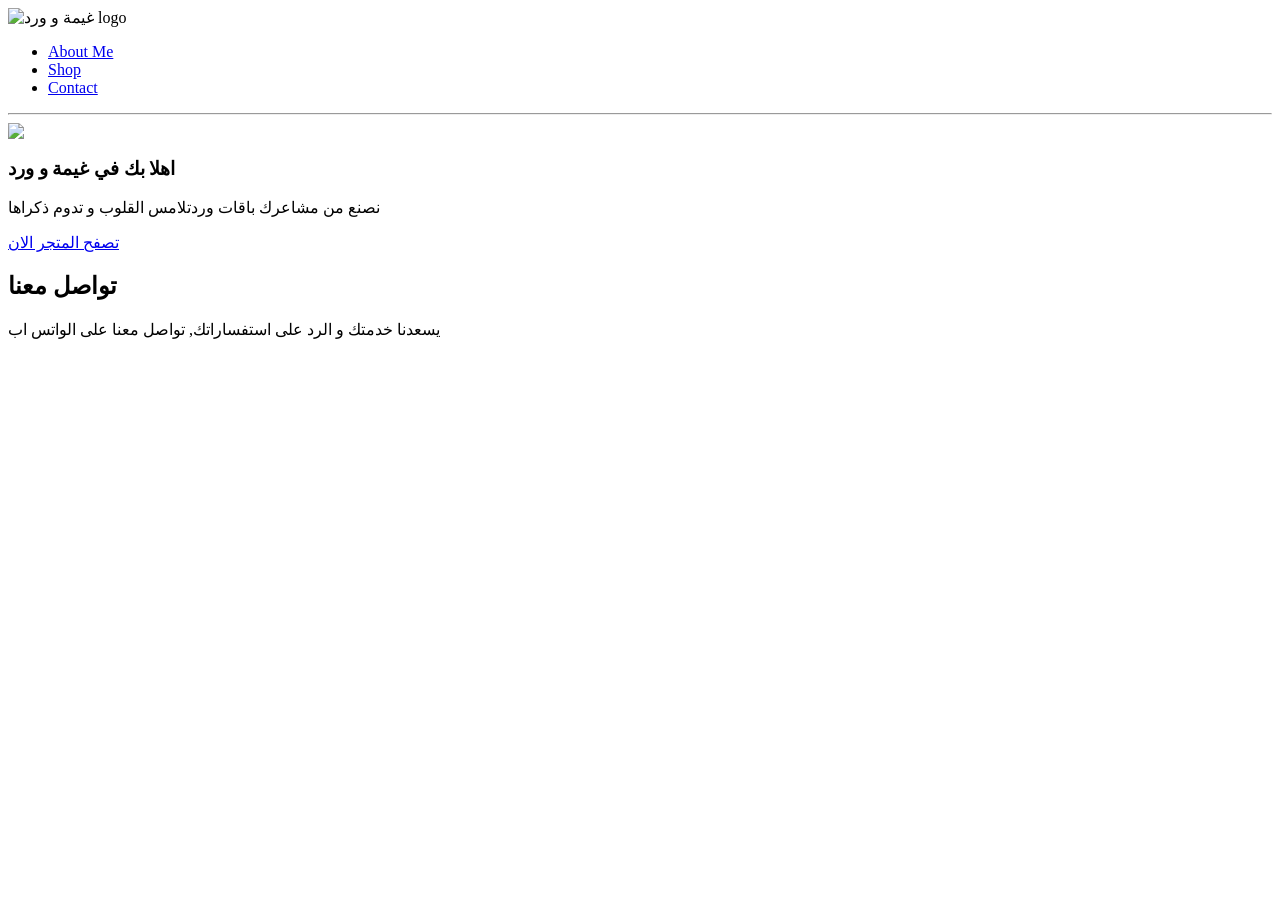
==== index.html @ bcca0f57 "Create index.html" ====
<!DOCTYPE ht1>
<html lang="en">
<head>
<meta charset="UTF-8">
<meta name="viewport"content="width=device-width,initial-scale=1.0">
<link rel="stylesheet" href="styles.css"/>
<title> Cloud & Roses</title>
</head>
<body>
  <header>
    <img src="images/logo.png.jpeg" alt="غيمة و ورد logo">
    <nav class="navigation">
      <ul>
        <li><a href="About Me">About Me</a></a></li>
        <li><a href="#shop">Shop</a></li>
        <li><a href="#contact">Contact</a></li>
      </ul>
    </nav>
  </header>
   <hr>
  <section class="hero">
<img src="images/671081835_2952766481735213_1632482751628201903_n.jpg"
  </section>
<main>
  <section class="hero">
<div class="hero-About Me">
  <h1>اهلا بك في غيمة و ورد</h1>
  <p>نصنع من مشاعرك باقات وردتلامس القلوب و تدوم ذكراها</p>
  <a href="#Shop"class="btn-shop">تصفح المتجر الان </a>
</main>
</div>
  </section>
  <section id="Contact" class="Contact-section">
  <h2>تواصل معنا</h2>
  <p>يسعدنا خدمتك و الرد على استفساراتك, تواصل معنا على الواتس اب</p>
<a href="https://wa.me/+966501223800" target="_blank" class="phone-link">

</a>
  </section>
</body>
</html>
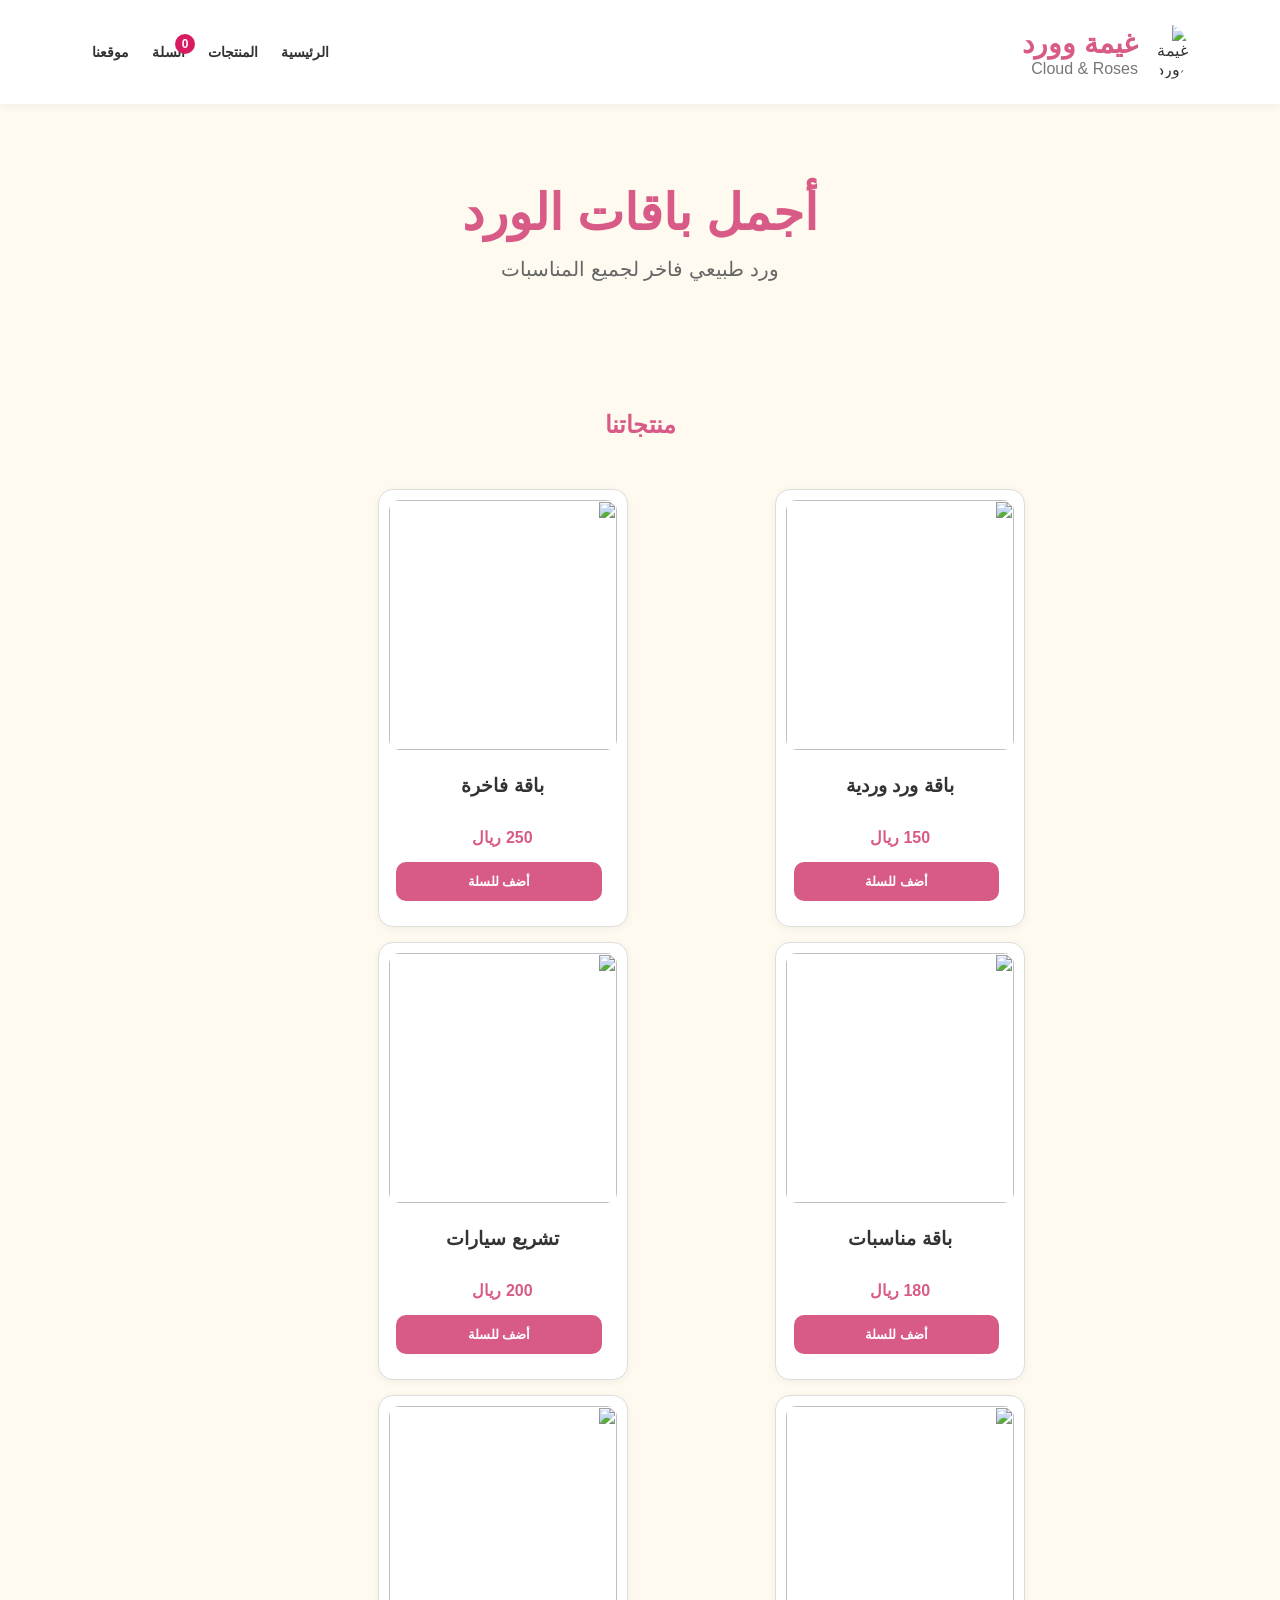
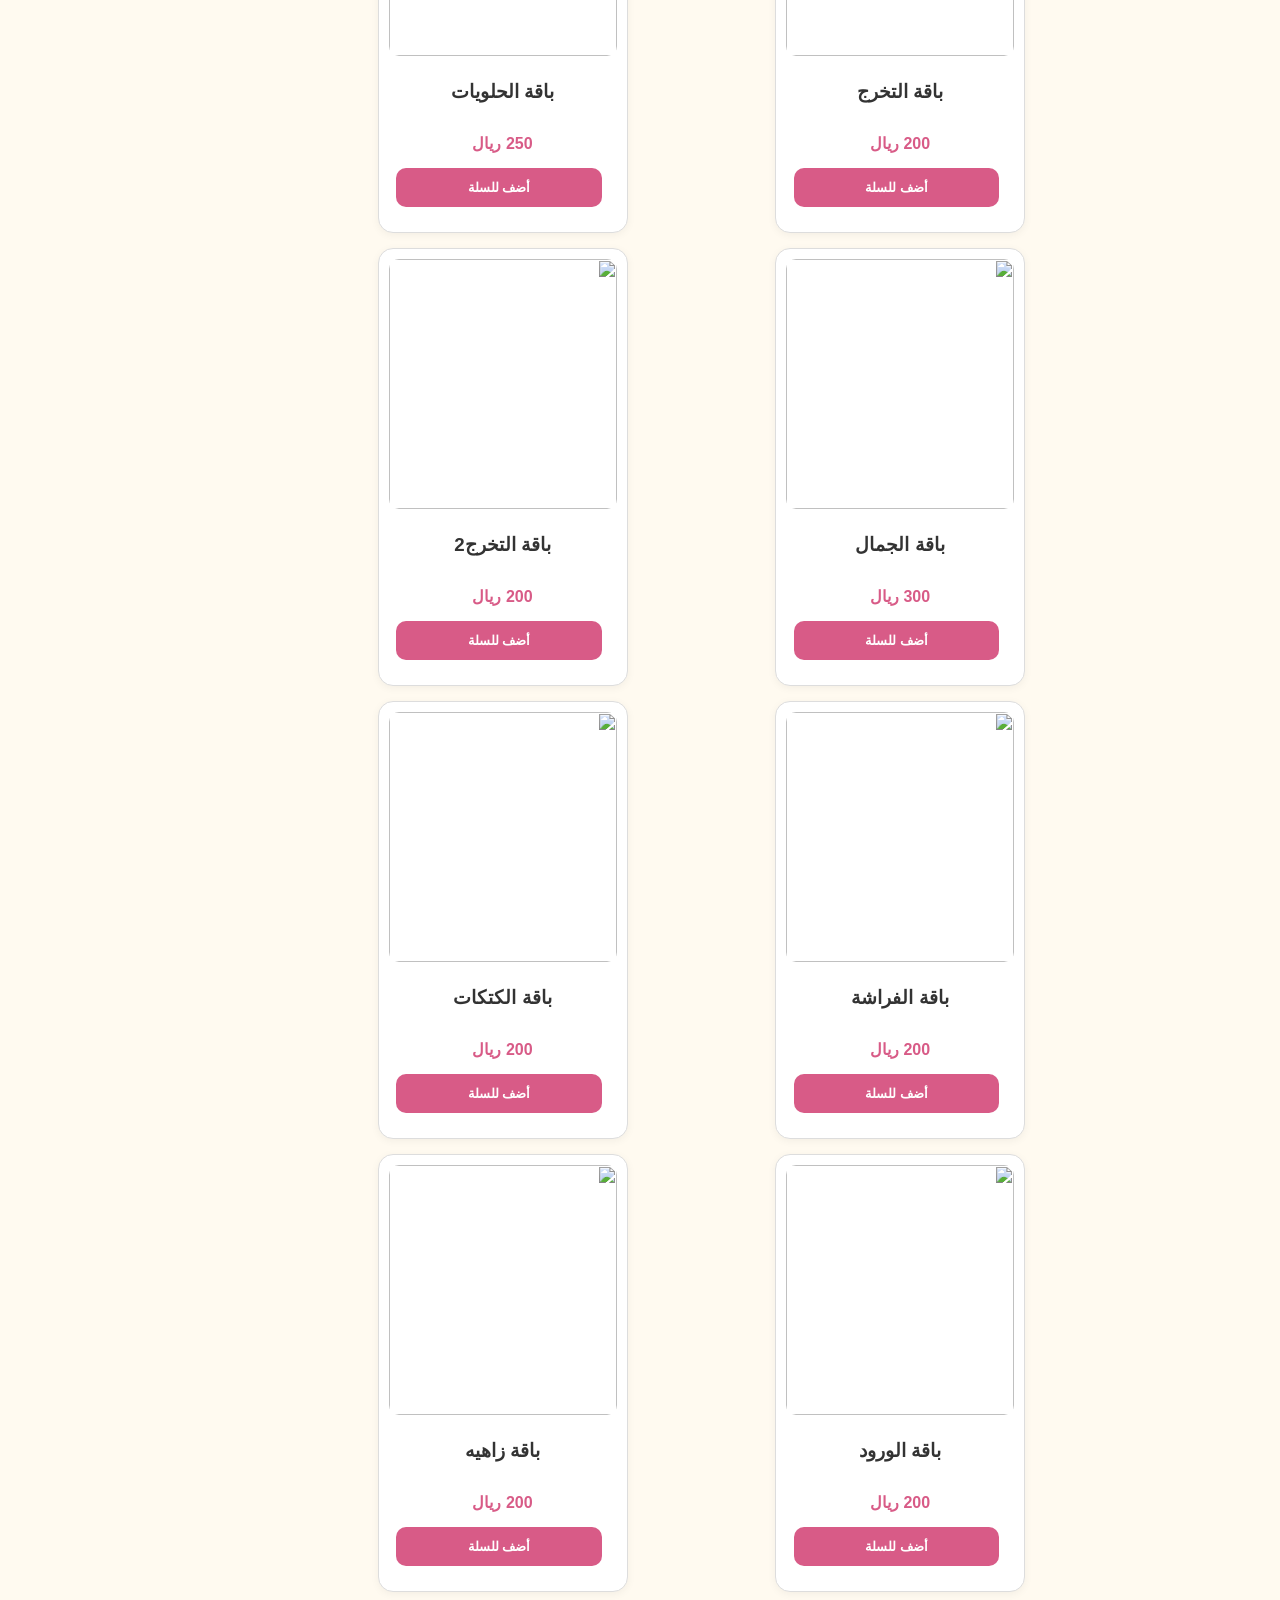
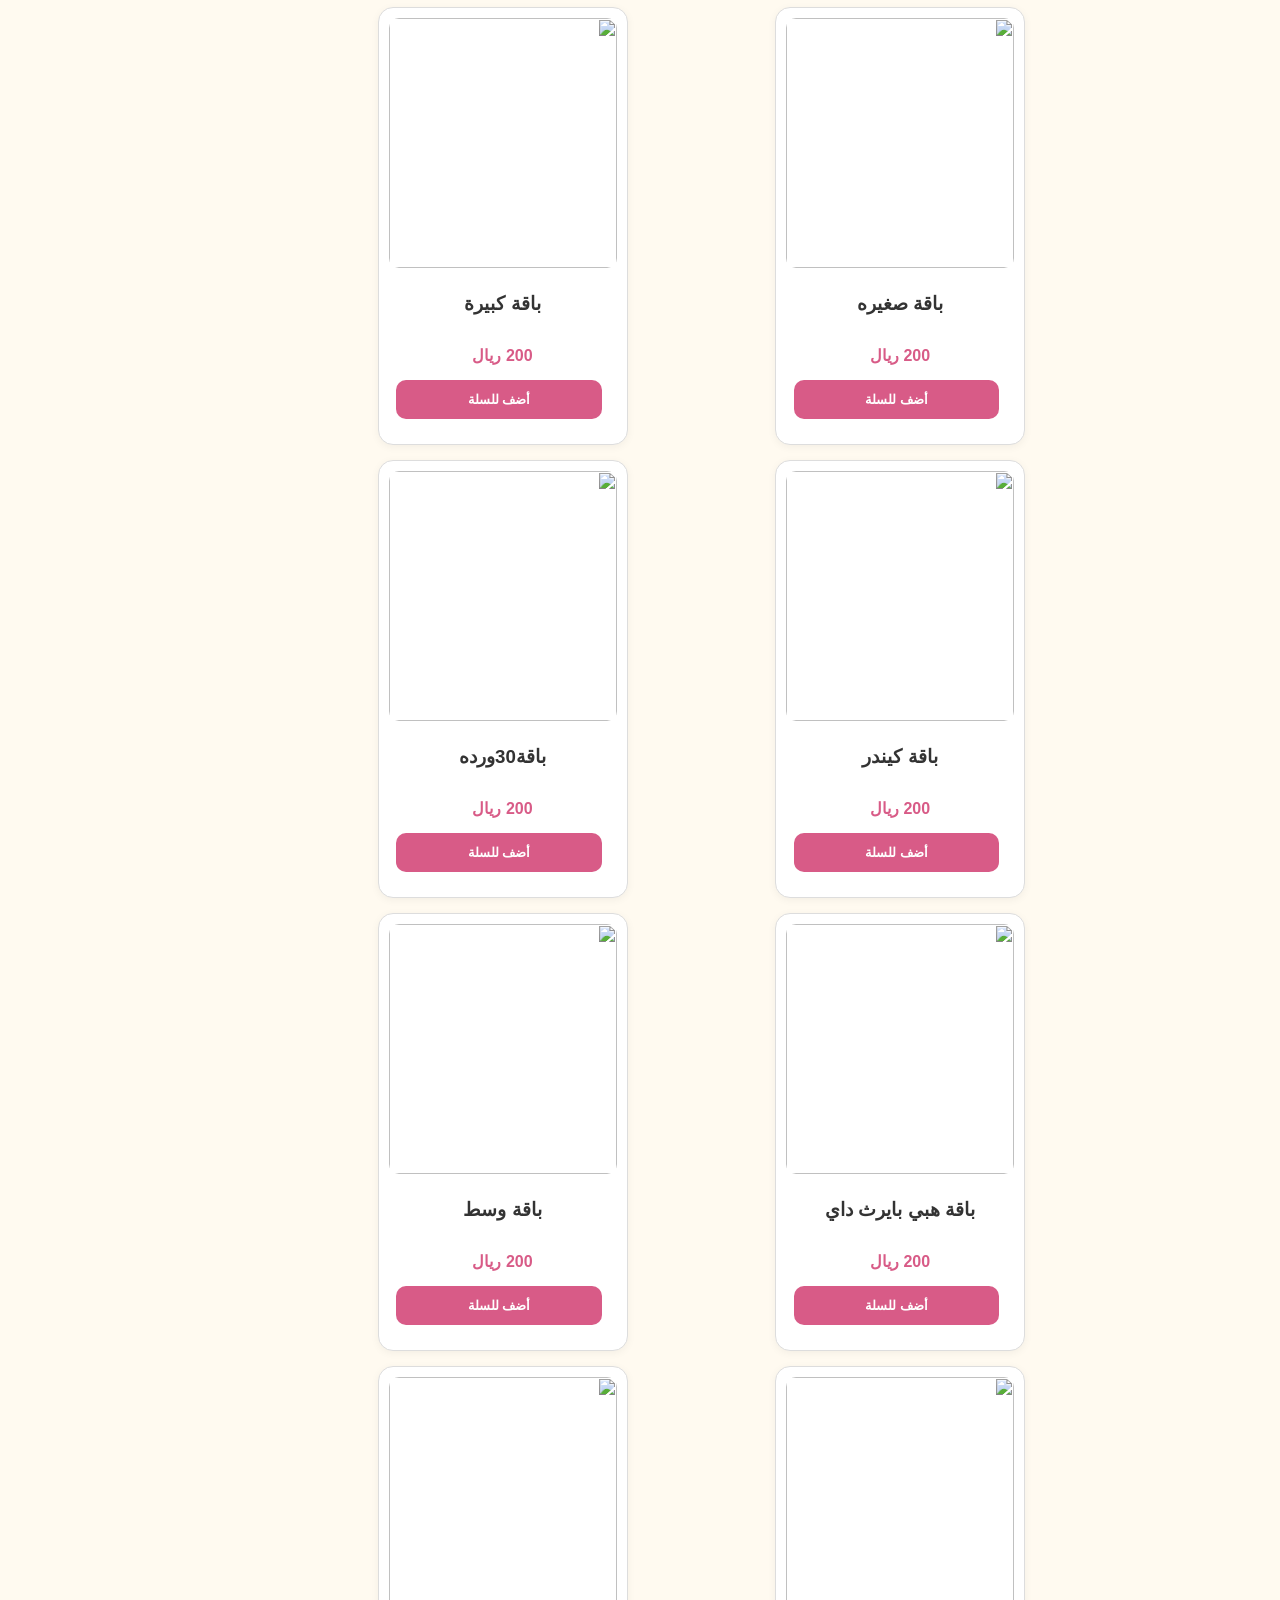
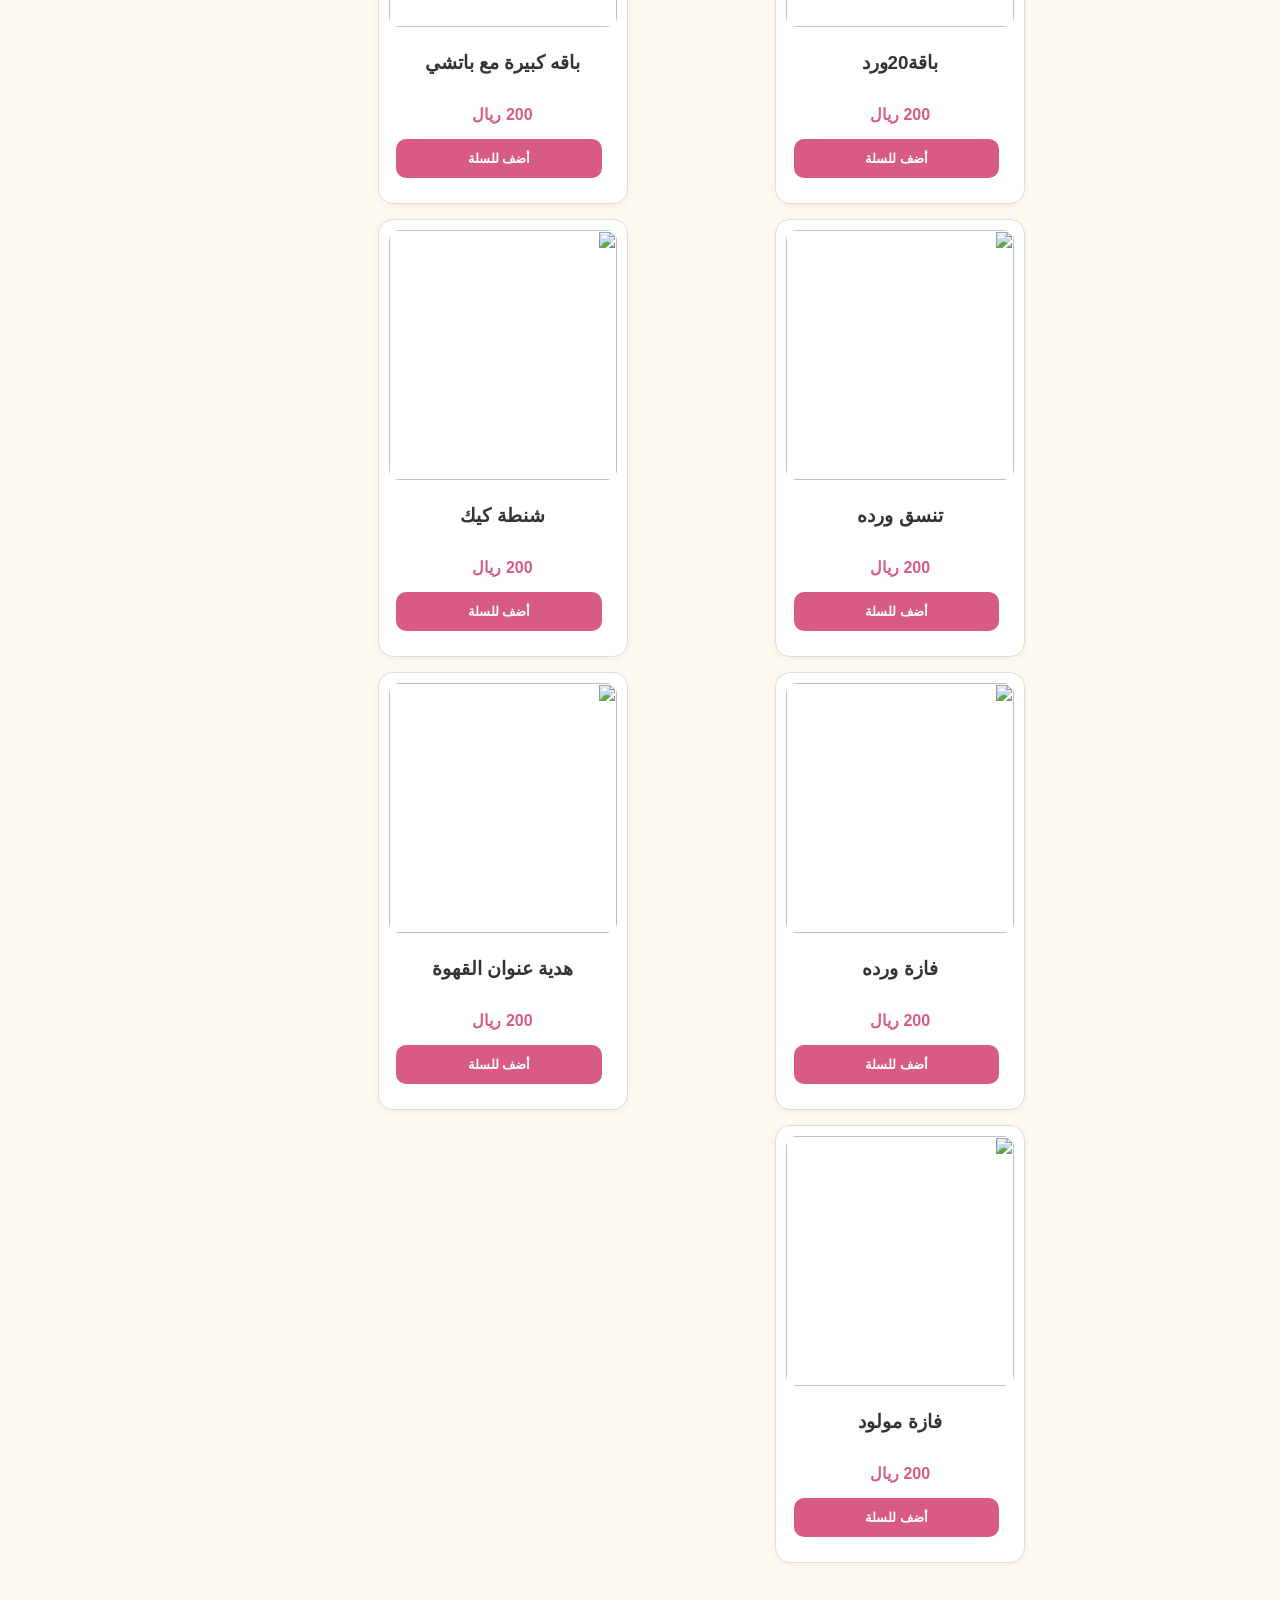
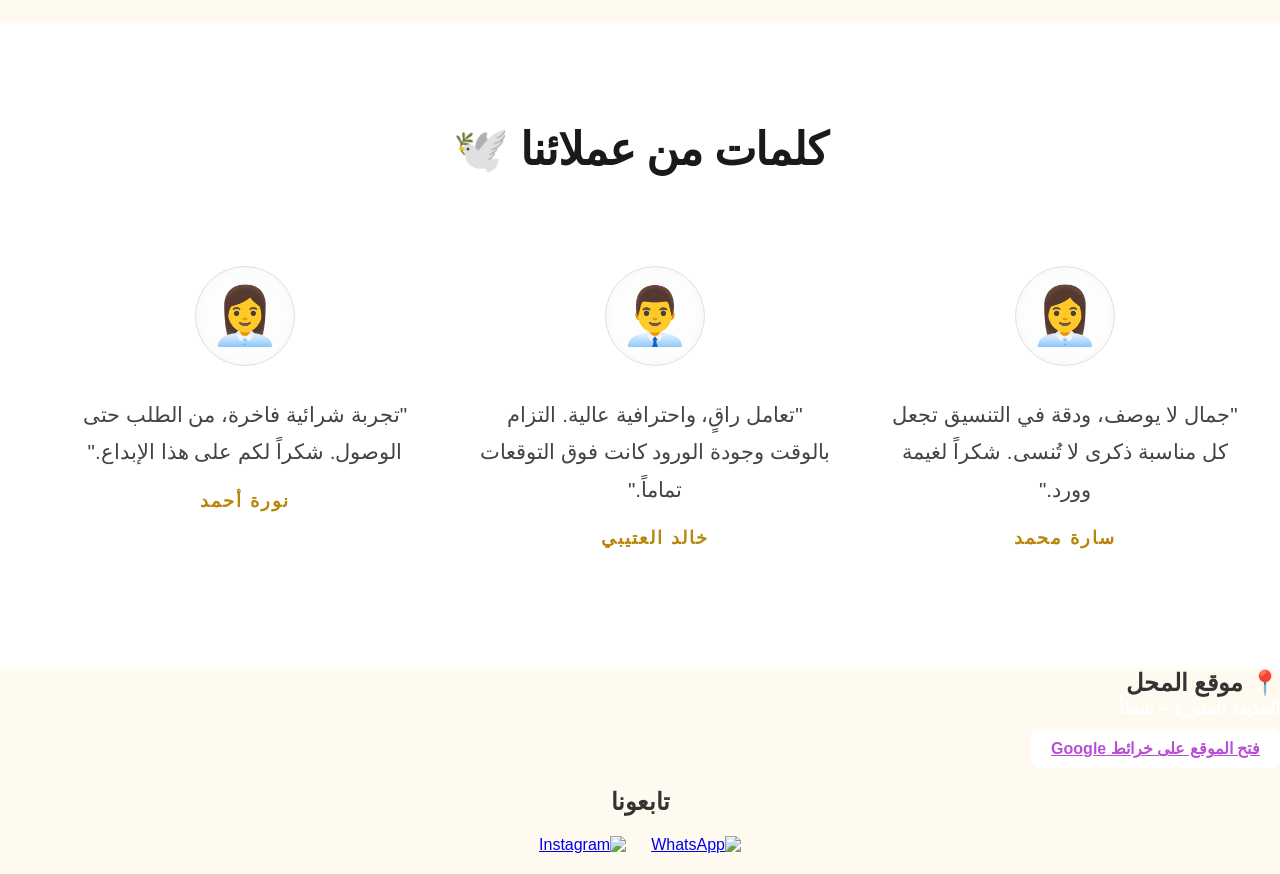
==== commit 73a7088f: "Update index.html" ====
--- a/index.html
+++ b/index.html
@@ -1,41 +1,526 @@
-<!DOCTYPE ht1>
-<html lang="en">
+<!DOCTYPE html>
+<html lang="ar" dir="rtl">
 <head>
-<meta charset="UTF-8">
-<meta name="viewport"content="width=device-width,initial-scale=1.0">
-<link rel="stylesheet" href="styles.css"/>
-<title> Cloud & Roses</title>
+    <meta charset="UTF-8">
+    <meta name="viewport" content="width=device-width, initial-scale=1.0">
+    <title>غيمة وورد | Cloud & Roses</title>
+    <link rel="stylesheet" href="styles.css">
+    <style>
+        /* 🌟 تنسيق نافذة تكبير الصورة (Lightbox) */
+        .image-modal {
+            display: none; 
+            position: fixed; 
+            z-index: 9999; 
+            padding-top: 40px; 
+            left: 0;
+            top: 0;
+            width: 100%; 
+            height: 100%; 
+            overflow: auto; 
+            background-color: rgba(0,0,0,0.9); 
+        }
+
+        .modal-content {
+            margin: auto;
+            display: block;
+            width: 85%;
+            max-width: 450px;
+            border-radius: 12px;
+            animation: zoomIn 0.25s ease;
+        }
+
+        @keyframes zoomIn {
+            from {transform: scale(0.7); opacity: 0;}
+            to {transform: scale(1); opacity: 1;}
+        }
+
+        .close-modal {
+            position: absolute;
+            top: 15px;
+            right: 25px;
+            color: #f1f1f1;
+            font-size: 40px;
+            font-weight: bold;
+            cursor: pointer;
+            transition: 0.3s;
+        }
+
+        .close-modal:hover {
+            color: #bbb;
+        }
+
+        .product-card img {
+            cursor: zoom-in;
+            transition: transform 0.2s ease;
+        }
+        
+        .product-card img:hover {
+            transform: scale(1.02);
+        }
+
+        /* 🌟 تنسيق المنتجات المخلصة (نفدت الكمية) */
+        .out-of-stock {
+            position: relative;
+            opacity: 0.6; /* جعل الكرت شبه شفاف */
+            pointer-events: none; /* منع الضغط على أي شيء داخل الكرت */
+        }
+
+        .out-of-stock img {
+            filter: grayscale(40%); /* جعل ألوان الصورة باهتة قليلاً */
+            cursor: not-allowed;
+        }
+
+        /* شارة "نفدت الكمية" فوق الصورة */
+        .out-of-stock-badge {
+            position: absolute;
+            top: 15px;
+            left: 15px;
+            background-color: #e74c3c;
+            color: white;
+            padding: 5px 10px;
+            font-size: 0.85rem;
+            font-weight: bold;
+            border-radius: 4px;
+            z-index: 2;
+            pointer-events: auto; /* للسماح بقرائتها فقط */
+        }
+
+        /* تعديل زر الشراء المخلص */
+        .out-of-stock .sold-out-btn {
+            background-color: #7f8c8d !important;
+            color: #bdc3c7 !important;
+            cursor: not-allowed;
+        }
+    </style>
 </head>
 <body>
-  <header>
-    <img src="images/logo.png.jpeg" alt="غيمة و ورد logo">
-    <nav class="navigation">
-      <ul>
-        <li><a href="About Me">About Me</a></a></li>
-        <li><a href="#shop">Shop</a></li>
-        <li><a href="#contact">Contact</a></li>
-      </ul>
-    </nav>
-  </header>
-   <hr>
-  <section class="hero">
-<img src="images/671081835_2952766481735213_1632482751628201903_n.jpg"
-  </section>
-<main>
-  <section class="hero">
-<div class="hero-About Me">
-  <h1>اهلا بك في غيمة و ورد</h1>
-  <p>نصنع من مشاعرك باقات وردتلامس القلوب و تدوم ذكراها</p>
-  <a href="#Shop"class="btn-shop">تصفح المتجر الان </a>
-</main>
+
+<header>
+    <div class="container">
+        <div class="logo-area">
+            <img src="logo.png" alt="غيمة وورد">
+            <div>
+                <h1>غيمة وورد</h1>
+                <span>Cloud & Roses</span>
+            </div>
+        </div>
+        <nav>
+            <a href="#">الرئيسية</a>
+            <a href="#products">المنتجات</a>
+            <a href="cart.html" id="cart-icon" style="position: relative; text-decoration: none; color: d81b60;">السلة 
+                <span id="cart-count" style="position: absolute; top: -10px; right: -10px; background: #d81b60; color: white; border-radius: 50%; width: 20px; height: 20px; font-size: 12px; display: flex; align-items: center; justify-content: center; font-weight: bold;">0</span>
+            </a>
+            
+        <a href="#location">موقعنا</a>
+        </nav>
+    </div>
+</header>
+
+<section class="hero">
+    <h2>أجمل باقات الورد</h2>
+    <p>ورد طبيعي فاخر لجميع المناسبات</p>
+</section>
+
+
+<!-- كود العداد الذكي (جافاسكريبت) -->
+<script>
+    function animateCounter(id, start, end, duration) {
+        let obj = document.getElementById(id);
+        let range = end - start;
+        let minTime = 50;
+        let stepTime = Math.max(Math.floor(duration / range), minTime);
+        let startTime = new Date().getTime();
+        let endTime = startTime + duration;
+        let timer;
+
+        function run() {
+            let now = new Date().getTime();
+            let remaining = Math.max((endTime - now) / duration, 0);
+            let value = Math.round(end - (remaining * range));
+            obj.innerHTML = value + "+";
+            if (value == end) {
+                clearInterval(timer);
+            }
+        }
+        timer = setInterval(run, stepTime);
+    }
+
+    // تشغيل العدادات عند تحميل الصفحة
+    window.onload = function() {
+        animateCounter("counter1", 0, 500, 2000);
+        animateCounter("counter2", 0, 320, 2000);
+        animateCounter("counter3", 0, 5, 2000);
+    };
+</script>
+
+<section id="products" class="products">
+    <h2>منتجاتنا</h2>
+    <div class="products-grid"> 
+
+        
+
+        <div class="product-card">
+            <img src="https://images.unsplash.com/photo-1520763185298-1b434c919102?w=800" alt="" onclick="zoomImage(this.src)">
+            <h3>باقة ورد وردية</h3>
+            <p class="description"></p>
+            <p>150 ريال</p>
+            <button onclick="addToCart('باقة ورد وردية',150)">أضف للسلة</button>
+        </div>
+
+        <div class="product-card">
+            
+            <img src="https://images.unsplash.com/photo-1468327768560-75b778cbb551?w=800" alt="" onclick="zoomImage(this.src)">
+            <h3>باقة فاخرة</h3>
+            <p class="description"></p>
+            <p>250 ريال</p>
+                   <button onclick="addToCart('باقة فاخر',250)">أضف للسلة</button>
+        </div>
+
+        <div class="product-card">
+            <img src="671081835_2952766481735213_1632482751628201903_n.jpg" alt="" onclick="zoomImage(this.src)">
+            <h3>باقة مناسبات</h3>
+            <p class="description"></p>
+            <p>180 ريال</p>
+            <button onclick="addToCart('باقة مناسبات',180)">أضف للسلة</button>
+        </div>
+
+        <div class="product-card">
+            <img src="تشريع سيارات.png" alt="" onclick="zoomImage(this.src)">
+            <h3>تشريع سيارات</h3>
+            <p class="description"></p>
+            <p>200 ريال</p>
+            <button onclick="addToCart('تشريع سيارات',200)">أضف للسلة</button>
+        </div>
+
+        <div class="product-card">
+            <img src="باقة التخرج.png" alt="" onclick="zoomImage(this.src)"> 
+            <h3>باقة التخرج</h3>
+            <p class="description"></p>
+            <p>200 ريال</p>
+            <button onclick="addToCart('باقة التخرج',200)">أضف للسلة</button>
+        </div>
+
+        <div class="product-card">
+            <img src="باقة الحلويات.png" alt="" onclick="zoomImage(this.src)">
+            <h3>باقة الحلويات</h3>
+            <p class="description"></p>
+            <p>250 ريال</p>
+            <button onclick="addToCart('باقة الحلويات',250)">أضف للسلة</button>
+        </div>
+
+        <div class="product-card">
+            <img src="باقة الجمال.png" alt="" onclick="zoomImage(this.src)">
+            <h3>باقة الجمال</h3>
+            <p class="description"></p>
+            <p>300 ريال</p>
+            <button onclick="addToCart('باقة الجمال',300)">أضف للسلة</button>
+        </div>
+
+        <div class="product-card">
+            
+            <img src="باقة التخرج2.png" alt="" onclick="zoomImage(this.src)">
+            <h3>باقة التخرج2</h3>
+            <p class="description"></p>
+            <p>200 ريال</p>
+                   <button onclick="addToCart('باقة التخرج',200)">أضف للسلة</button>
+        </div>
+
+        <div class="product-card">
+            <img src="باقة الفراشة.jpg" alt="" onclick="zoomImage(this.src)">
+            <h3>باقة الفراشة</h3>
+            <p class="description"></p>
+            <p>200 ريال</p>
+            <button onclick="addToCart('باقة الفراشه',200)">أضف للسلة</button>
+        </div>
+
+        <div class="product-card">
+            <img src="باقة الكتكات.png" alt="" onclick="zoomImage(this.src)">
+            <h3>باقة الكتكات</h3>
+            <p class="description"></p>
+            <p>200 ريال</p>
+            <button onclick="addToCart('باقة الكتكات',200)">أضف للسلة</button>
+        </div>
+
+        <div class="product-card">
+            <img src="باقة الورود.png" alt="" onclick="zoomImage(this.src)">
+            <h3>باقة الورود</h3>
+            <p class="description"></p>
+            <p>200 ريال</p>
+            <button onclick="addToCart('باقة الورود',200)">أضف للسلة</button>
+        </div>
+
+        <div class="product-card">
+            <img src="باقة زاهيه.png" alt="" onclick="zoomImage(this.src)">
+            <h3>باقة زاهيه</h3>
+            <p class="description"></p>
+            <p>200 ريال</p>
+            <button onclick="addToCart('باقة زاهيه',200)">أضف للسلة</button>
+        </div>
+
+        <div class="product-card">
+            <img src="باقة صغيره.png" alt="" onclick="zoomImage(this.src)">
+            <h3>باقة صغيره</h3>
+            <p class="description"></p>
+            <p>200 ريال</p>
+            <button onclick="addToCart('باقة صغيره',200)">أضف للسلة</button>
+        </div>
+
+        <div class="product-card">
+            <img src="باقة كبيرة.png" alt="" onclick="zoomImage(this.src)">
+            <h3>باقة كبيرة</h3>
+            <p class="description"></p>
+            <p>200 ريال</p>
+            <button onclick="addToCart('باقة كبيرة',200)">أضف للسلة</button>
+        </div>
+
+        <div class="product-card">
+            <img src="باقة كيندر.png" alt="" onclick="zoomImage(this.src)">
+            <h3>باقة كيندر</h3>
+            <p class="description"></p>
+            <p>200 ريال</p>
+            <button onclick="addToCart('باقة كيندر',200)">أضف للسلة</button>
+        </div> 
+
+        <div class="product-card">
+            <img src="باقة30ورده.png" alt="" onclick="zoomImage(this.src)">
+            <h3>باقة30ورده</h3>
+            <p class="description"></p>
+            <p>200 ريال</p>
+            <button onclick="addToCart('باقة30ورده',200)">أضف للسلة</button>
+        </div>
+         
+        <div class="product-card">
+            <img src="باقة هبي بايرث داي.png" alt="" onclick="zoomImage(this.src)">
+            <h3>باقة هبي بايرث داي</h3>
+            <p class="description"></p>
+            <p>200 ريال</p>
+            <button onclick="addToCart('باقة هبي بايرث داي',200)">أضف للسلة</button>
+        </div>
+
+        <div class="product-card">
+            <img src="باقه وسط.png" alt="" onclick="zoomImage(this.src)">
+            <h3>باقة وسط</h3>
+            <p class="description"></p>
+            <p>200 ريال</p>
+            <button onclick="addToCart('باقة وسط',200)">أضف للسلة</button>
+        </div>
+
+        <div class="product-card">
+            <img src="باقة20ورد.png" alt="" onclick="zoomImage(this.src)">
+            <h3>باقة20ورد</h3>
+            <p class="description"></p>
+            <p>200 ريال</p>
+            <button onclick="addToCart('باقة20ورد',200)">أضف للسلة</button>
+        </div>
+
+        <div class="product-card">
+            <img src="باقه كبيره مع باتشي.png" alt="" onclick="zoomImage(this.src)">
+            <h3>باقه كبيرة مع باتشي</h3>
+            <p class="description"></p>
+            <p>200 ريال</p>
+            <button onclick="addToCart('باقة كبيرة مع باتشي',200)">أضف للسلة</button>
+        </div>
+
+        <div class="product-card">
+            <img src="تنسق ورده.png" alt="" onclick="zoomImage(this.src)">
+            <h3>تنسق ورده</h3>
+            <p class="description"></p>
+            <p>200 ريال</p>
+            <button onclick="addToCart('باقة تنسق ورده',200)">أضف للسلة</button>
+        </div>
+
+        <div class="product-card">
+            <img src="شنطة كيك.png" alt="" onclick="zoomImage(this.src)">
+            <h3>شنطة كيك</h3>
+            <p class="description"></p>
+            <p>200 ريال</p>
+            <button onclick="addToCart('شنطة كيك',200)">أضف للسلة</button>
+        </div>
+
+        <div class="product-card">
+            <img src="فازة ورده.png" alt="" onclick="zoomImage(this.src)">
+            <h3>فازة ورده</h3>
+            <p class="description"></p>
+            <p>200 ريال</p>
+            <button onclick="addToCart('فازة ورده',200)">أضف للسلة</button>
+        </div>
+
+        <div class="product-card">
+            <img src="هدية عنوان القهوة.png" alt="" onclick="zoomImage(this.src)">
+            <h3>هدية عنوان القهوة</h3>
+            <p class="description"></p>
+            <p>200 ريال</p>
+            <button onclick="addToCart('هدية عنوان القهوة',200)">أضف للسلة</button>
+        </div>
+
+        <div class="product-card">
+            <img src="فازة مولود.png" alt="" onclick="zoomImage(this.src)">
+            <h3>فازة مولود</h3>
+            <p class="description"></p>
+            <p>200 ريال</p>
+            <button onclick="addToCart('فازة مولود',200)">أضف للسلة</button>
+        </div>
+
+    </div>
+</section>
+<!-- قسم آراء العملاء بستايل النخبة الموحد بالدوائر الفخمة -->
+<section id="reviews" style="padding: 100px 20px; background: #ffffff; text-align: center;">
+    <h2 style="font-size: 2.8rem; color: #1a1a1a; margin-bottom: 70px; letter-spacing: -1px;">كلمات من عملائنا 🕊️</h2>
+    
+    <div style="display: flex; gap: 60px; overflow-x: auto; padding: 20px; scrollbar-width: none; justify-content: flex-start;">
+        
+        <!-- رأي 1 -->
+        <div style="flex: 0 0 350px; text-align: center;">
+            <div style="width: 100px; height: 100px; background: #fdfdfd; border-radius: 50%; display: flex; align-items: center; justify-content: center; font-size: 3.5rem; margin: 0 auto 30px; border: 1px solid #e0e0e0; box-shadow: inset 0 0 10px rgba(0,0,0,0.03);">👩‍💼</div>
+            <p style="font-size: 1.3rem; color: #444; line-height: 1.8; font-weight: 300; margin-bottom: 20px;">"جمال لا يوصف، ودقة في التنسيق تجعل كل مناسبة ذكرى لا تُنسى. شكراً لغيمة وورد."</p>
+            <h4 style="font-size: 1.1rem; color: #b8860b; text-transform: uppercase; letter-spacing: 2px;">سارة محمد</h4>
+        </div>
+
+        <!-- رأي 2 -->
+        <div style="flex: 0 0 350px; text-align: center;">
+            <div style="width: 100px; height: 100px; background: #fdfdfd; border-radius: 50%; display: flex; align-items: center; justify-content: center; font-size: 3.5rem; margin: 0 auto 30px; border: 1px solid #e0e0e0; box-shadow: inset 0 0 10px rgba(0,0,0,0.03);">👨‍💼</div>
+            <p style="font-size: 1.3rem; color: #444; line-height: 1.8; font-weight: 300; margin-bottom: 20px;">"تعامل راقٍ، واحترافية عالية. التزام بالوقت وجودة الورود كانت فوق التوقعات تماماً."</p>
+            <h4 style="font-size: 1.1rem; color: #b8860b; text-transform: uppercase; letter-spacing: 2px;">خالد العتيبي</h4>
+        </div>
+
+        <!-- رأي 3 -->
+        <div style="flex: 0 0 350px; text-align: center;">
+            <div style="width: 100px; height: 100px; background: #fdfdfd; border-radius: 50%; display: flex; align-items: center; justify-content: center; font-size: 3.5rem; margin: 0 auto 30px; border: 1px solid #e0e0e0; box-shadow: inset 0 0 10px rgba(0,0,0,0.03);">👩‍💼</div>
+            <p style="font-size: 1.3rem; color: #444; line-height: 1.8; font-weight: 300; margin-bottom: 20px;">"تجربة شرائية فاخرة، من الطلب حتى الوصول. شكراً لكم على هذا الإبداع."</p>
+            <h4 style="font-size: 1.1rem; color: #b8860b; text-transform: uppercase; letter-spacing: 2px;">نورة أحمد</h4>
+        </div>
+
+        <!-- رأي 4 -->
+        <div style="flex: 0 0 350px; text-align: center;">
+            <div style="width: 100px; height: 100px; background: #fdfdfd; border-radius: 50%; display: flex; align-items: center; justify-content: center; font-size: 3.5rem; margin: 0 auto 30px; border: 1px solid #e0e0e0; box-shadow: inset 0 0 10px rgba(0,0,0,0.03);">👨‍💼</div>
+            <p style="font-size: 1.3rem; color: #444; line-height: 1.8; font-weight: 300; margin-bottom: 20px;">"باقات مميزة جداً، واضحة اللمسة الفنية في كل تفصيلة. متجر يعكس الذوق الرفيع فعلاً."</p>
+            <h4 style="font-size: 1.1rem; color: #b8860b; text-transform: uppercase; letter-spacing: 2px;">فيصل العلي</h4>
+        </div>
+
+        <!-- رأي 5 -->
+        <div style="flex: 0 0 350px; text-align: center;">
+            <div style="width: 100px; height: 100px; background: #fdfdfd; border-radius: 50%; display: flex; align-items: center; justify-content: center; font-size: 3.5rem; margin: 0 auto 30px; border: 1px solid #e0e0e0; box-shadow: inset 0 0 10px rgba(0,0,0,0.03);">👩‍💼</div>
+            <p style="font-size: 1.3rem; color: #444; line-height: 1.8; font-weight: 300; margin-bottom: 20px;">"توصيل سريع ومغلف بعناية فائقة. غيمة وورد هم وجهتي الأولى لكل مناسبة سعيدة."</p>
+            <h4 style="font-size: 1.1rem; color: #b8860b; text-transform: uppercase; letter-spacing: 2px;">ليلى السالم</h4>
+        </div>
+
+    </div>
+</section>
+
+</section>
+<div id="imageModal" class="image-modal">
+    <span class="close-modal" onclick="closeImage()">×</span>
+    <img class="modal-content" id="modalTargetImg">
 </div>
-  </section>
-  <section id="Contact" class="Contact-section">
-  <h2>تواصل معنا</h2>
-  <p>يسعدنا خدمتك و الرد على استفساراتك, تواصل معنا على الواتس اب</p>
-<a href="https://wa.me/+966501223800" target="_blank" class="phone-link">
-
-</a>
-  </section>
+
+<section id="location" class="products-section">
+  <h2>📍 موقع المحل </h2>
+  <p style="color:#fff; font-size:18px; font-weight:bold;">
+       المدينة المنورة – شظأ
+  </p>
+  <a href="https://maps.app.goo.gl/bKW6Bk9FFn4KeRBr8" 
+     target="_blank"
+     style="background:#fff; padding:10px 20px; border-radius:8px; display:inline-block; margin-top:10px; color:#b84ed4; font-weight:bold;">
+    فتح الموقع على خرائط Google
+  </a>
+</section>
+
+<section id="social" class="products-section" style="text-align: center; padding: 20px;">
+  <h2>تابعونا</h2>
+  <div style="display:flex; justify-content:center; gap:25px; align-items:center; margin-top:20px;">
+    
+    <a href="https://wa.me/966501223800" target="_blank">
+      <img src="https://cdn-icons-png.flaticon.com/512/3670/3670051.png" alt="WhatsApp" 
+           style="width:40px; height:40px; transition: transform 0.3s;">
+    </a>
+
+    <a href="https://www.instagram.com/gifts_almadinh" target="_blank">
+      <img src="https://cdn-icons-png.flaticon.com/512/2111/2111463.png" alt="Instagram" 
+           style="width:40px; height:40px; transition: transform 0.3s;">
+    </a>
+
+    
+         
+  </div>
+</section>
+
+<style>
+  /* إضافة تأثير تكبير خفيف عند مرور الماوس فوق الأيقونات */
+  #social img:hover {
+    transform: scale(1.1);
+  }
+</style>
+
+<script>
+function addToCart(name, price){
+    let cart = JSON.parse(localStorage.getItem('cart')) || [];
+    let existing = cart.find(item => item.name === name);
+
+    if(existing){
+        existing.quantity = (existing.quantity || 1) + 1;
+    }else{
+        cart.push({
+            name:name,
+            price:price,
+            quantity:1
+        });
+    }
+
+    localStorage.setItem('cart', JSON.stringify(cart));
+    alert('تمت إضافة المنتج للسلة');
+}
+
+function zoomImage(src) {
+    const modal = document.getElementById("imageModal");
+    const modalImg = document.getElementById("modalTargetImg");
+    modal.style.display = "block";
+    modalImg.src = src;
+}
+
+function closeImage() {
+    document.getElementById("imageModal").style.display = "none";
+}
+
+window.onclick = function(event) {
+    const modal = document.getElementById("imageModal");
+    if (event.target == modal) {
+        modal.style.display = "none";
+    }
+}
+
+<script>
+    // 1. عند تحميل الصفحة، تأكد من استعادة عدد العناصر من السلة وتحديث الرقم
+    window.addEventListener('DOMContentLoaded', () => {
+        let cart = JSON.parse(localStorage.getItem('cart')) || [];
+        let counter = document.getElementById('cart-count');
+        if (counter) {
+            counter.innerText = cart.length;
+        }
+    });
+
+    // 2. دالة الإضافة للسلة (بدون رسائل تنبيه، فقط تحديث رقمي)
+    function addToCart(name, price) {
+        // حفظ المنتج في السلة
+        let cart = JSON.parse(localStorage.getItem('cart')) || [];
+        cart.push({ name: name, price: price });
+        localStorage.setItem('cart', JSON.stringify(cart));
+
+        // تحديث الرقم فوراً فوق السلة
+        let countElement = document.getElementById('cart-count');
+        if (countElement) {
+            countElement.innerText = cart.length;
+        }
+
+        // تأثير "النبض" الفخم للأيقونة ليعرف العميل أن العملية تمت
+        let icon = document.getElementById('cart-icon');
+        if (icon) {
+            icon.style.transition = "transform 0.3s ease";
+            icon.style.transform = "scale(1.4)";
+            setTimeout(() => { icon.style.transform = "scale(1)"; }, 300);
+        }
+    }
+</script>
+   
+</script>
 </body>
-</html> 
+</html>
--- a/styles.css
+++ b/styles.css
@@ -0,0 +1,477 @@
+*{
+margin:0;
+padding:0;
+box-sizing:border-box;
+font-family:Tahoma,sans-serif;
+}
+
+
+body{
+    font-family:Tahoma;
+    padding:20px;
+    margin:0;
+
+    background-image:url("flowers-bg.jpg");
+    background-size:cover;
+    background-position:center;
+    background-attachment:fixed;
+
+    min-height:100vh;
+}
+
+.container{
+    background:rgba(255,255,255,0.95);
+    max-width:900px;
+    margin:auto;
+    padding:25px;
+    border-radius:15px;
+}
+
+
+header{
+background:#fff;
+box-shadow:0 2px 10px rgba(0,0,0,.08);
+padding:15px 0;
+}
+
+.container{
+width:90%;
+max-width:1200px;
+margin:auto;
+display:flex;
+justify-content:space-between;
+align-items:center;
+}
+
+.logo-area{
+display:flex;
+align-items:center;
+gap:15px;
+}
+
+.logo-area img{
+width:80px;
+height:80px;
+object-fit:contain;
+border-radius:20px;
+}
+
+.logo-area h1{
+color:#d85b87;
+font-size:28px;
+}
+
+.logo-area span{
+color:#777;
+}
+
+nav a{
+text-decoration:none;
+margin-right:15px;
+color:#444;
+font-weight:bold;
+}
+
+.hero{
+padding:80px 20px;
+text-align:center;
+}
+
+.hero h2{
+font-size:50px;
+color:#d85b87;
+margin-bottom:15px;
+}
+
+.hero p{
+font-size:20px;
+color:#666;
+}
+
+.products{
+width:90%;
+max-width:1200px;
+margin:auto;
+padding:50px 0;
+}
+
+.products h2{
+text-align:center;
+margin-bottom:40px;
+color:#d85b87;
+}
+
+.products-grid{
+display:grid;
+grid-template-columns:repeat(auto-fit,minmax(250px,1fr));
+gap:25px;
+}
+
+.product-card{
+background:#fff;
+border-radius:20px;
+overflow:hidden;
+box-shadow:0 5px 15px rgba(0,0,0,.08);
+}
+
+.product-card img{
+width:100%;
+height:250px;
+object-fit:cover;
+}
+
+.product-card h3{
+padding:15px;
+}
+
+.product-card p{
+padding:0 15px;
+color:#d85b87;
+font-weight:bold;
+}
+
+.product-card button{
+width:90%;
+margin:15px;
+border:none;
+background:#d85b87;
+color:#fff;
+padding:12px;
+border-radius:10px;
+cursor:pointer;
+}
+
+.cart-page{
+width:90%;
+max-width:800px;
+margin:40px auto;
+}
+
+.cart-item{
+background:#fff;
+padding:15px;
+margin-bottom:10px;
+border-radius:12px;
+display:flex;
+justify-content:space-between;
+}
+
+#total{
+margin:20px 0;
+color:#d85b87;
+}
+
+.whatsapp-btn{
+width:100%;
+border:none;
+padding:15px;
+font-size:18px;
+background:#25D366;
+color:white;
+border-radius:10px;
+cursor:pointer;
+}
+
+.cart-item button{
+    padding:6px 12px;
+    border:none;
+    border-radius:6px;
+    cursor:pointer;
+    margin:2px;
+}
+
+.cart-item span{
+    margin:0 8px;
+    font-weight:bold;
+}
+
+header{
+    display:flex;
+    justify-content:space-between;
+    align-items:center;
+    padding:10px 15px;
+}
+
+header h1{
+    font-size:24px;
+    margin:0;
+    white-space:nowrap;
+}
+
+nav{
+    display:flex;
+    gap:10px;
+}
+
+nav a{
+    text-decoration:none;
+    color:#333;
+    font-size:14px;
+    white-space:nowrap;
+}
+
+.description{
+    color:rgb(0, 0, 0) !important;
+     font-size:14px;
+    margin:8px 0;
+    line-height:1.6;
+}
+ 
+
+/* تنسيق خيار كرت الإهداء */
+.gift-card-option {
+    margin: 15px 0;
+    font-weight: bold;
+}
+
+#cardInputContainer {
+    margin-bottom: 15px;
+    padding: 10px;
+    background-color: #f9f9f9;
+    border: 1px solid #ddd;
+    border-radius: 8px;
+}
+
+textarea {
+    width: 100%;
+    padding: 10px;
+    border: 1px solid #ccc;
+    border-radius: 5px;
+    font-family: inherit;
+    resize: vertical;
+}
+
+/* تنسيق عام للموقع */
+body {
+    font-family: 'Segoe UI', Tahoma, Geneva, Verdana, sans-serif;
+    background-color: #fcfcfc;
+    margin: 0;
+    padding: 0;
+    color: #333;
+}
+
+/* الهيدر */
+header {
+    background: #fff;
+    padding: 20px;
+    box-shadow: 0 2px 10px rgba(0,0,0,0.05);
+    display: flex;
+    justify-content: space-between;
+    align-items: center;
+}
+
+.logo-area { display: flex; align-items: center; gap: 15px; }
+.logo-area img { width: 60px; height: 60px; border-radius: 50%; }
+
+nav a {
+    margin-right: 15px;
+    text-decoration: none;
+    color: #d63384; /* لون وردي جذاب */
+    font-weight: bold;
+}
+
+/* بطاقات المنتجات */
+.products-grid {
+    display: grid;
+    grid-template-columns: repeat(auto-fill, minmax(280px, 1fr));
+    gap: 30px;
+    padding: 40px;
+    max-width: 1200px;
+    margin: auto;
+}
+
+.product-card {
+    background: white;
+    border-radius: 20px;
+    padding: 20px;
+    box-shadow: 0 10px 20px rgba(0,0,0,0.08);
+    transition: transform 0.3s ease;
+    text-align: center;
+}
+
+.product-card:hover { transform: translateY(-10px); }
+
+.product-card img {
+    width: 100%;
+    height: 250px;
+    object-fit: cover;
+    border-radius: 15px;
+    margin-bottom: 15px;
+}
+
+/* الأزرار */
+button {
+    background: #d63384;
+    color: white;
+    border: none;
+    padding: 12px 25px;
+    border-radius: 25px;
+    cursor: pointer;
+    font-weight: bold;
+    transition: background 0.3s;
+}
+
+button:hover { background: #b02a6c; }
+
+/* قسم التواصل */
+.social-section {
+    background: #ec59c0;
+    padding: 40px;
+    text-align: center;
+    border-radius: 20px;
+    margin: 20px;
+}
+body {
+    font-family: 'Segoe UI', Tahoma, Geneva, Verdana, sans-serif;
+    /* يمكنك تغيير اللون هنا */
+    background-color: #fffaf0; /* لون كريمي فاتح جداً هادئ */
+    margin: 0;
+    padding: 0;
+    color: #333;
+}
+
+.products-container {
+    display: flex;             /* تفعيل خاصية العرض بجانب بعض */
+    flex-wrap: wrap;           /* للانتقال للسطر التالي إذا لم تكفِ المساحة */
+    justify-content: center;   /* لتوسيط الباقات في المنتصف */
+    gap: 20px;                 /* مسافة بين الباقات */
+}
+
+/* تنسيق كروت المنتجات (اختياري) */
+.product-card {
+    width: 250px;              /* عرض ثابت لكل باقة */
+    border: 1px solid #ddd;
+    padding: 10px;
+    text-align: center;
+}
+
+
+
+
+/* لضمان أن الكرت لا يترك فراغاً غير ضروري */
+.product-card {
+    flex: 0 0 85%;    /* جعل الكرت يأخذ 85% من عرض الشاشة ليكون مظهرها مضغوطاً */
+    margin: 0 5px;    /* هامش صغير جداً للترتيب */
+    box-sizing: border-box;
+}
+
+    /* 1. إزالة الفراغات من الـ header */
+    header .container {
+        display: flex;
+        justify-content: space-between; /* توزيع العناصر على الأطراف */
+        align-items: center;
+        padding: 5px 10px !important; /* تقليل الحواف لجعل الهيدر نحيفاً */
+        max-width: 100%;
+    }
+
+    /* 2. تنسيق القائمة لتكون متلاصقة ومنظمة */
+    nav {
+        display: flex;
+        gap: 8px !important; /* تقليل المسافة بين الروابط لإلغاء الفراغات */
+        font-size: 0.8rem; /* تصغير الخط قليلاً للجوال */
+        white-space: nowrap;
+    }
+
+    /* 3. جعل الشعار أصغر ليتناسب مع المساحة */
+    .logo-area img {
+        width: 35px !important;
+        height: auto;
+    }
+
+    /* 4. إزالة النقطة (Bullet point) تماماً من أي رابط */
+    nav a {
+        list-style: none !important;
+        text-decoration: none;
+        color: #333;
+    }
+    
+
+style>
+    /* 1. ضبط إعدادات الصفحة الأساسية لإلغاء أي فراغات */
+    * { margin: 0; padding: 0; box-sizing: border-box; font-family: 'Segoe UI', Tahoma, sans-serif; }
+
+    /* 2. الهيدر الفخم */
+    .site-header {
+        display: flex;
+        justify-content: space-between;
+        align-items: center;
+        padding: 10px 15px;
+        background: #fff;
+        box-shadow: 0 2px 10px rgba(0,0,0,0.05);
+        position: sticky;
+        top: 0;
+        z-index: 1000;
+    }
+
+    .logo-img { width: 45px; height: 45px; border-radius: 50%; object-fit: cover; }
+
+    /* 3. تنسيق القائمة */
+    .nav-menu {
+        display: flex;
+        gap: 12px;
+        list-style: none;
+    }
+
+    .nav-menu a {
+        text-decoration: none;
+        color: #333;
+        font-size: 0.85rem;
+        font-weight: bold;
+    }
+
+    /* 4. تصميم السلة */
+    .cart-link { position: relative; display: flex; align-items: center; gap: 4px; }
+    #cart-count {
+        background: #d81b60;
+        color: white;
+        border-radius: 50%;
+        width: 17px;
+        height: 17px;
+        font-size: 9px;
+        display: flex;
+        align-items: center;
+        justify-content: center;
+    }
+/* الحاوية: تقسم الشاشة لعمودين (2) تلقائياً */
+.products-grid {
+    display: grid;
+    grid-template-columns: repeat(2, 1fr); /* عمودين متساويين */
+    gap: 15px; /* المسافة بين المنتجات */
+    padding: 10px;
+    max-width: 800px;
+    margin: 0 auto;
+}
+
+/* البطاقة: ترتيب العناصر عمودياً داخل الخلية */
+.product-card {
+    display: flex;
+    flex-direction: column;
+    background: #fff;
+    border-radius: 15px;
+    padding: 10px;
+    box-shadow: 0 2px 8px rgba(0,0,0,0.05);
+    text-align: center;
+}
+
+.product-card img {
+    width: 100%;
+    aspect-ratio: 1 / 1; /* يضمن أن تكون الصورة مربعة دائماً */
+    object-fit: cover;
+    border-radius: 10px;
+    margin-bottom: 10px;
+}
+
+.product-title { font-size: 14px; font-weight: bold; margin-bottom: 5px; }
+.product-price { color: #d85b87; font-weight: bold; margin-bottom: 10px; }
+
+/* الزر: يأخذ عرض البطاقة بالكامل */
+.add-to-cart-btn {
+    margin-top: auto; /* يدفع الزر للأسفل دائماً */
+    padding: 10px;
+    background-color: #fff;
+    color: #333;
+    border: 1px solid #333;
+    border-radius: 8px;
+    font-size: 13px;
+    cursor: pointer;
+}
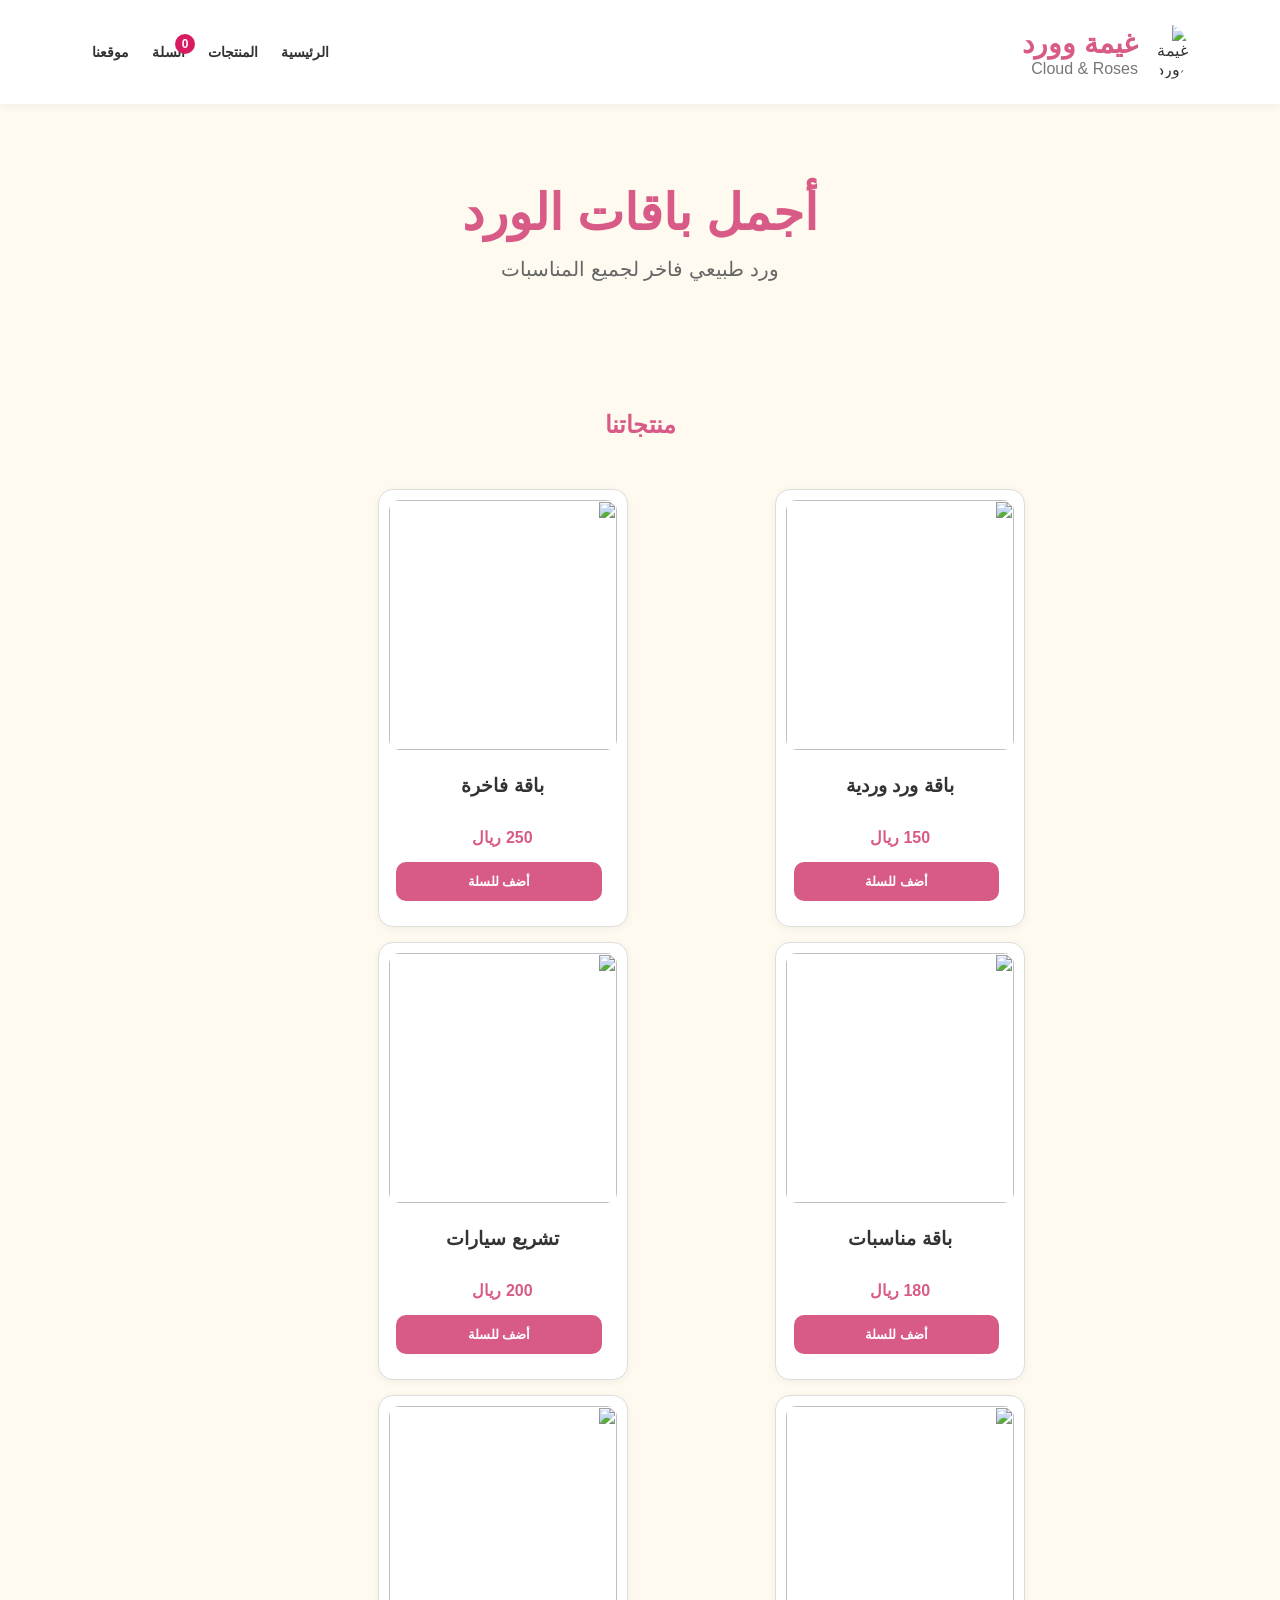
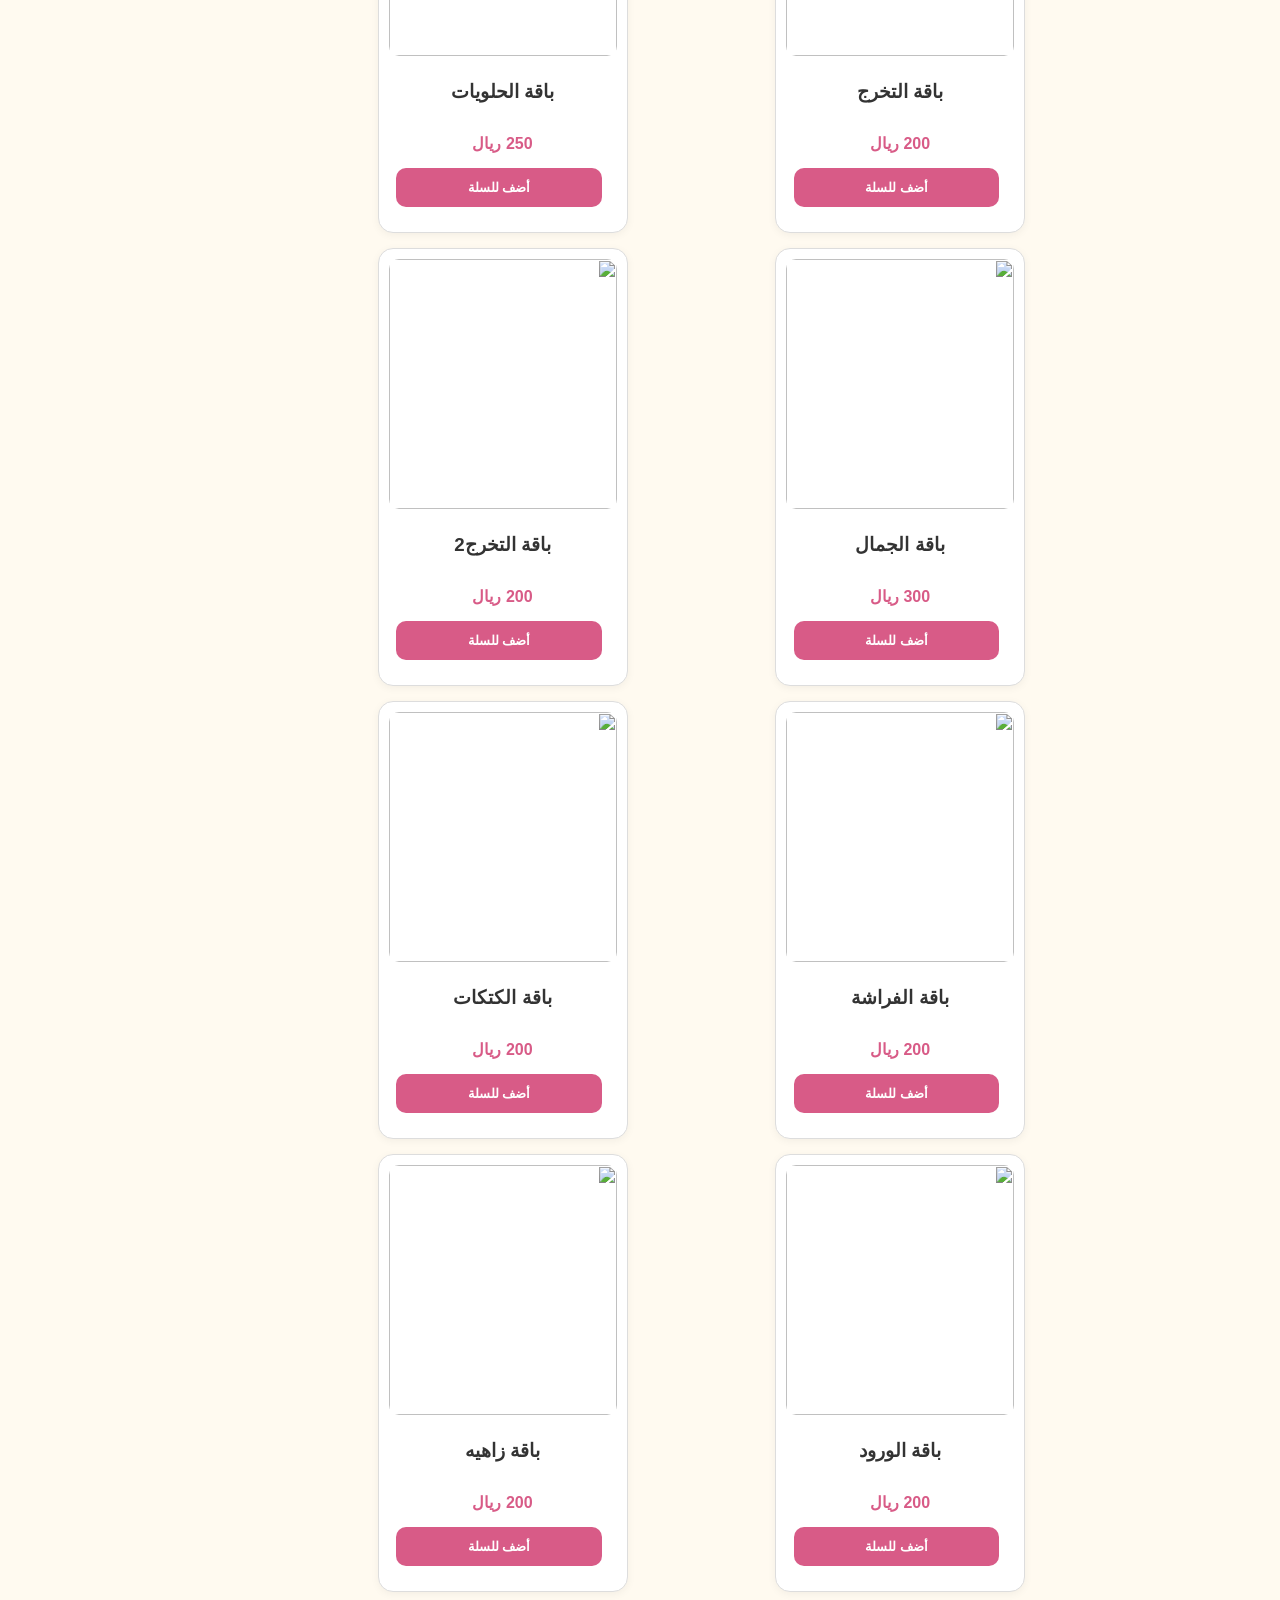
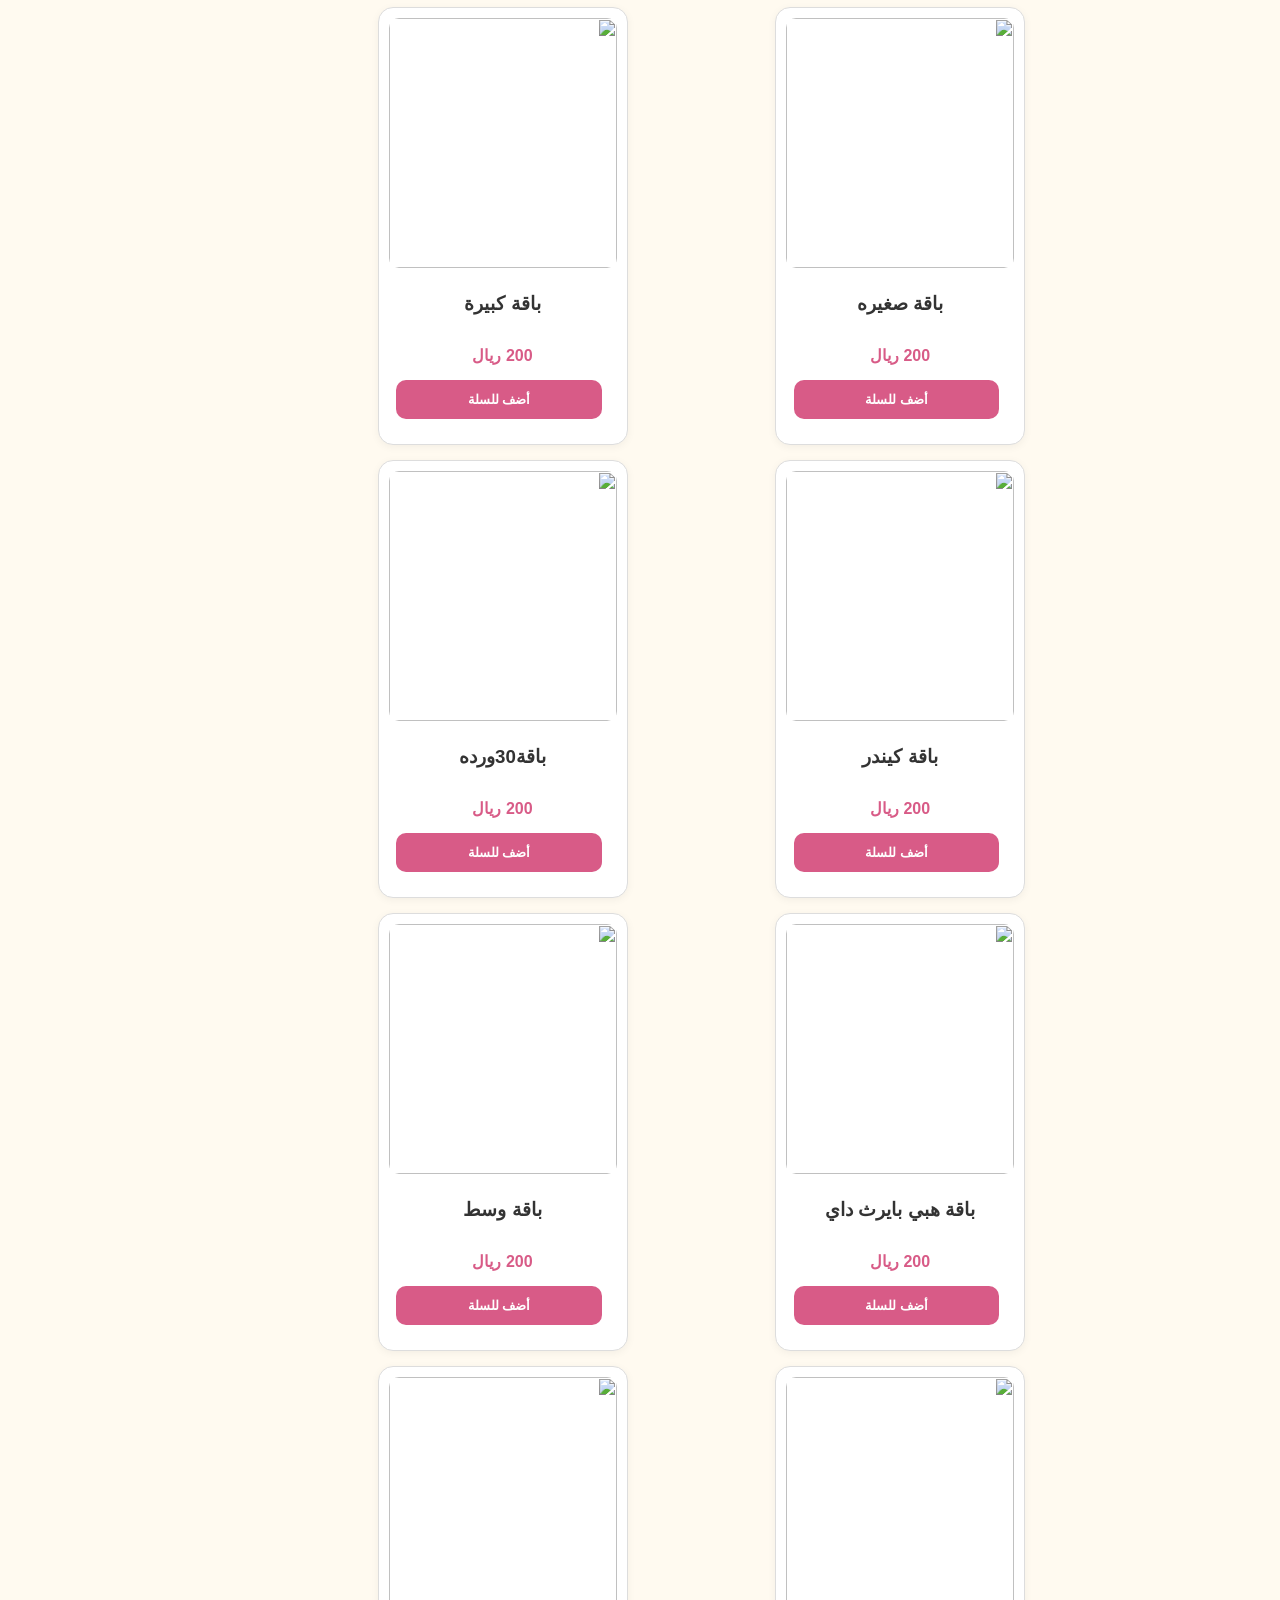
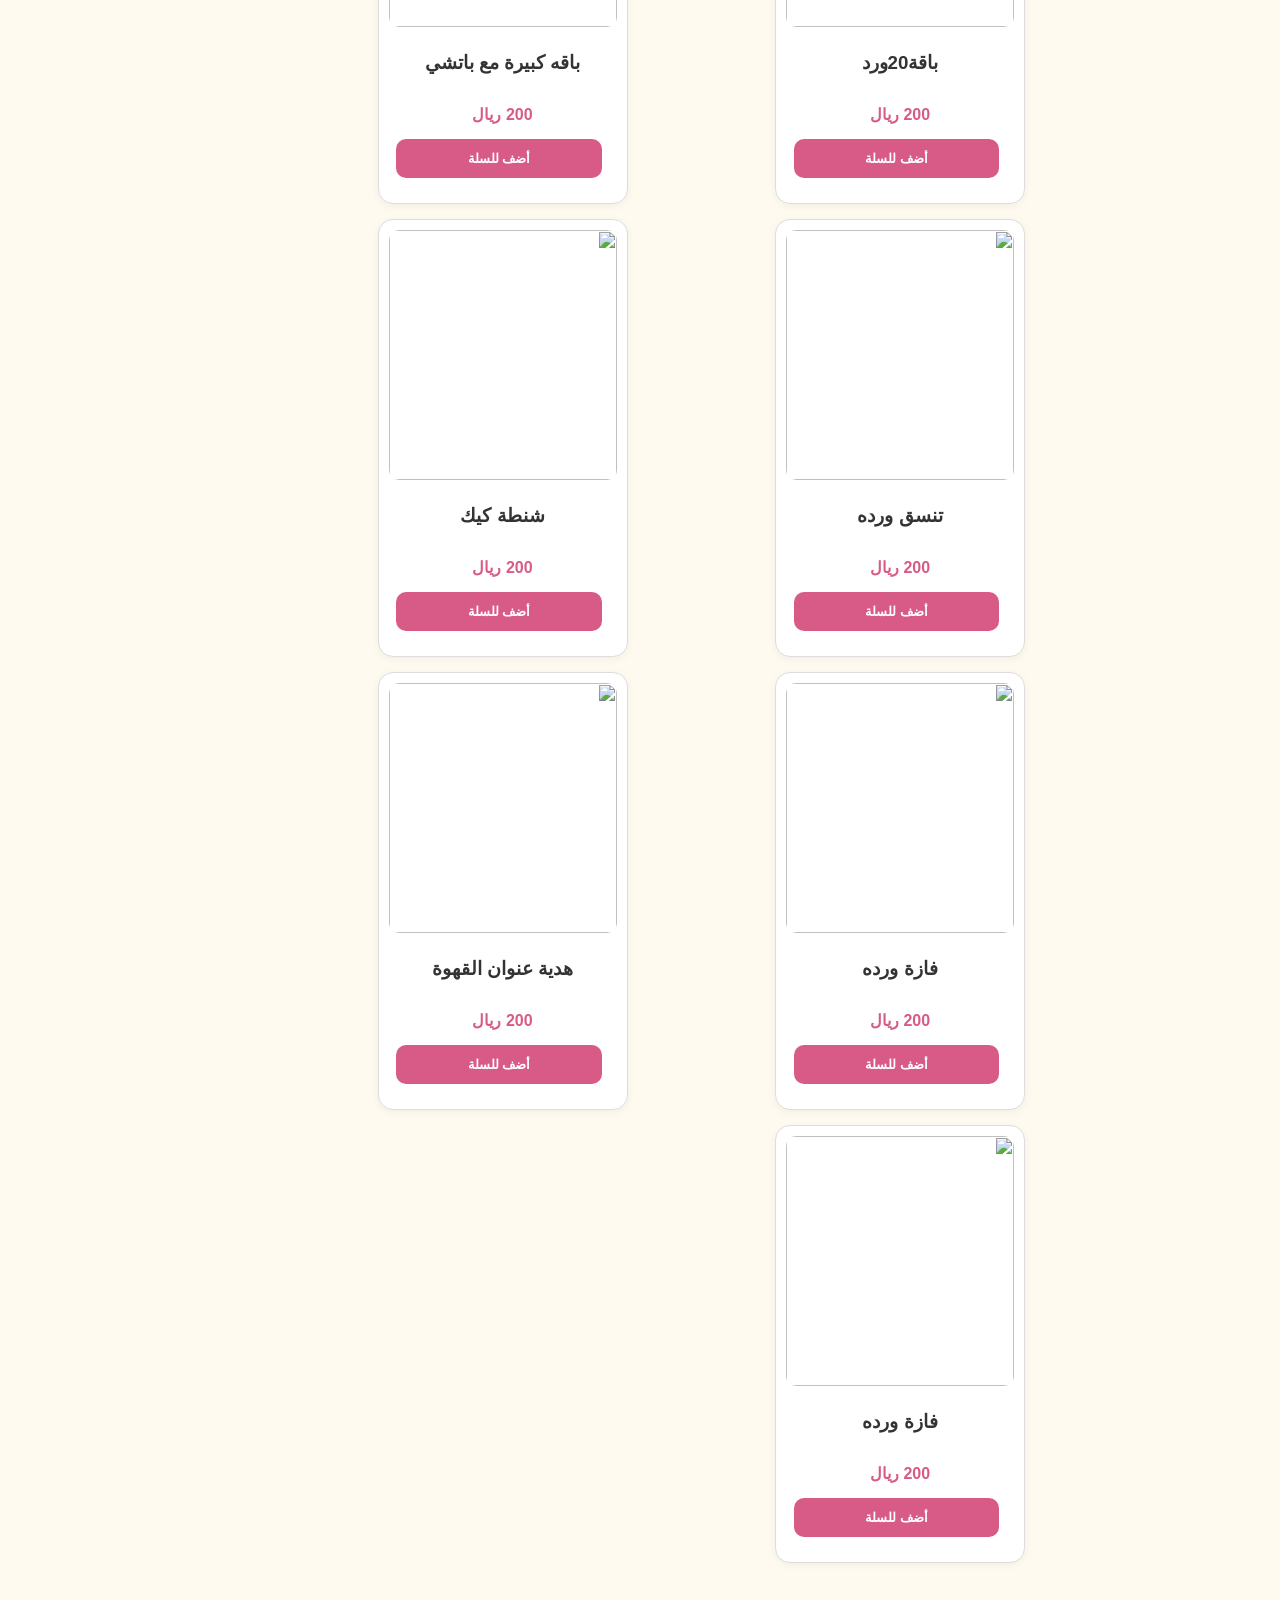
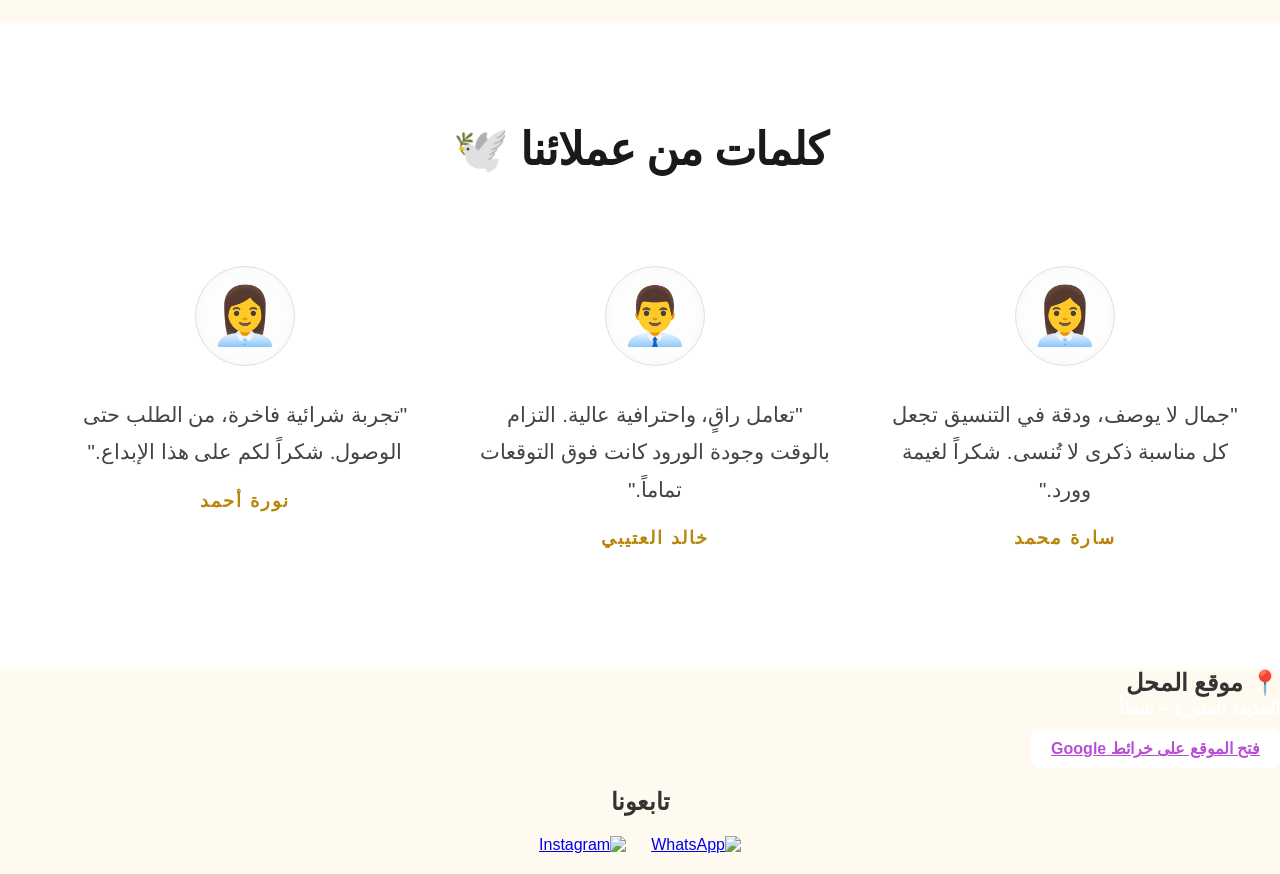
==== commit 5a799aab: "Update index.html" ====
--- a/index.html
+++ b/index.html
@@ -177,7 +177,7 @@
         </div>
 
         <div class="product-card">
-            <img src="671081835_2952766481735213_1632482751628201903_n.jpg" alt="" onclick="zoomImage(this.src)">
+            <img src="Occasion Bouquet.png" alt="" onclick="zoomImage(this.src)">
             <h3>باقة مناسبات</h3>
             <p class="description"></p>
             <p>180 ريال</p>
@@ -185,7 +185,7 @@
         </div>
 
         <div class="product-card">
-            <img src="تشريع سيارات.png" alt="" onclick="zoomImage(this.src)">
+            <img src="CarDecoration.png" alt="" onclick="zoomImage(this.src)">
             <h3>تشريع سيارات</h3>
             <p class="description"></p>
             <p>200 ريال</p>
@@ -193,7 +193,7 @@
         </div>
 
         <div class="product-card">
-            <img src="باقة التخرج.png" alt="" onclick="zoomImage(this.src)"> 
+            <img src="Graduation Bouquet.png" alt="" onclick="zoomImage(this.src)"> 
             <h3>باقة التخرج</h3>
             <p class="description"></p>
             <p>200 ريال</p>
@@ -201,7 +201,7 @@
         </div>
 
         <div class="product-card">
-            <img src="باقة الحلويات.png" alt="" onclick="zoomImage(this.src)">
+            <img src="Sweets Bouquet.png" alt="" onclick="zoomImage(this.src)">
             <h3>باقة الحلويات</h3>
             <p class="description"></p>
             <p>250 ريال</p>
@@ -209,7 +209,7 @@
         </div>
 
         <div class="product-card">
-            <img src="باقة الجمال.png" alt="" onclick="zoomImage(this.src)">
+            <img src="Beauty Bouquet.png" alt="" onclick="zoomImage(this.src)">
             <h3>باقة الجمال</h3>
             <p class="description"></p>
             <p>300 ريال</p>
@@ -218,23 +218,24 @@
 
         <div class="product-card">
             
-            <img src="باقة التخرج2.png" alt="" onclick="zoomImage(this.src)">
+            <img src="Graduation Bouquet2.png" alt="" onclick="zoomImage(this.src)">
             <h3>باقة التخرج2</h3>
             <p class="description"></p>
             <p>200 ريال</p>
                    <button onclick="addToCart('باقة التخرج',200)">أضف للسلة</button>
         </div>
 
-        <div class="product-card">
-            <img src="باقة الفراشة.jpg" alt="" onclick="zoomImage(this.src)">
+    <div class="product-card">
+            <img src="Butterfly Bouquet.png" alt="" onclick="zoomImage(this.src)">
             <h3>باقة الفراشة</h3>
             <p class="description"></p>
             <p>200 ريال</p>
             <button onclick="addToCart('باقة الفراشه',200)">أضف للسلة</button>
-        </div>
-
-        <div class="product-card">
-            <img src="باقة الكتكات.png" alt="" onclick="zoomImage(this.src)">
+
+    </div>
+
+        <div class="product-card">
+            <img src="KitKat Bouquet.png" alt="" onclick="zoomImage(this.src)">
             <h3>باقة الكتكات</h3>
             <p class="description"></p>
             <p>200 ريال</p>
@@ -242,7 +243,7 @@
         </div>
 
         <div class="product-card">
-            <img src="باقة الورود.png" alt="" onclick="zoomImage(this.src)">
+            <img src="Roses Bouquet.png" alt="" onclick="zoomImage(this.src)">
             <h3>باقة الورود</h3>
             <p class="description"></p>
             <p>200 ريال</p>
@@ -250,7 +251,7 @@
         </div>
 
         <div class="product-card">
-            <img src="باقة زاهيه.png" alt="" onclick="zoomImage(this.src)">
+            <img src="Vibrant Bouquet.png" alt="" onclick="zoomImage(this.src)">
             <h3>باقة زاهيه</h3>
             <p class="description"></p>
             <p>200 ريال</p>
@@ -258,7 +259,7 @@
         </div>
 
         <div class="product-card">
-            <img src="باقة صغيره.png" alt="" onclick="zoomImage(this.src)">
+            <img src="Small Bouquet.png" alt="" onclick="zoomImage(this.src)">
             <h3>باقة صغيره</h3>
             <p class="description"></p>
             <p>200 ريال</p>
@@ -266,7 +267,7 @@
         </div>
 
         <div class="product-card">
-            <img src="باقة كبيرة.png" alt="" onclick="zoomImage(this.src)">
+            <img src="Large Bouquet.png" alt="" onclick="zoomImage(this.src)">
             <h3>باقة كبيرة</h3>
             <p class="description"></p>
             <p>200 ريال</p>
@@ -274,7 +275,7 @@
         </div>
 
         <div class="product-card">
-            <img src="باقة كيندر.png" alt="" onclick="zoomImage(this.src)">
+            <img src="KitKat Bouquet.png" alt="" onclick="zoomImage(this.src)">
             <h3>باقة كيندر</h3>
             <p class="description"></p>
             <p>200 ريال</p>
@@ -282,7 +283,7 @@
         </div> 
 
         <div class="product-card">
-            <img src="باقة30ورده.png" alt="" onclick="zoomImage(this.src)">
+            <img src="30-Rose Bouquet.png" alt="" onclick="zoomImage(this.src)">
             <h3>باقة30ورده</h3>
             <p class="description"></p>
             <p>200 ريال</p>
@@ -290,7 +291,7 @@
         </div>
          
         <div class="product-card">
-            <img src="باقة هبي بايرث داي.png" alt="" onclick="zoomImage(this.src)">
+            <img src="Happy Birthday Bouquet.png" alt="" onclick="zoomImage(this.src)">
             <h3>باقة هبي بايرث داي</h3>
             <p class="description"></p>
             <p>200 ريال</p>
@@ -298,7 +299,7 @@
         </div>
 
         <div class="product-card">
-            <img src="باقه وسط.png" alt="" onclick="zoomImage(this.src)">
+            <img src="Medium Bouquet.png" alt="" onclick="zoomImage(this.src)">
             <h3>باقة وسط</h3>
             <p class="description"></p>
             <p>200 ريال</p>
@@ -306,7 +307,7 @@
         </div>
 
         <div class="product-card">
-            <img src="باقة20ورد.png" alt="" onclick="zoomImage(this.src)">
+            <img src="20Rose Bouquet.png" alt="" onclick="zoomImage(this.src)">
             <h3>باقة20ورد</h3>
             <p class="description"></p>
             <p>200 ريال</p>
@@ -314,7 +315,7 @@
         </div>
 
         <div class="product-card">
-            <img src="باقه كبيره مع باتشي.png" alt="" onclick="zoomImage(this.src)">
+            <img src="Large Bouquet with Patchi.png" alt="" onclick="zoomImage(this.src)">
             <h3>باقه كبيرة مع باتشي</h3>
             <p class="description"></p>
             <p>200 ريال</p>
@@ -322,7 +323,7 @@
         </div>
 
         <div class="product-card">
-            <img src="تنسق ورده.png" alt="" onclick="zoomImage(this.src)">
+            <img src="Flower Arrangement.png" alt="" onclick="zoomImage(this.src)">
             <h3>تنسق ورده</h3>
             <p class="description"></p>
             <p>200 ريال</p>
@@ -330,15 +331,15 @@
         </div>
 
         <div class="product-card">
-            <img src="شنطة كيك.png" alt="" onclick="zoomImage(this.src)">
+            <img src="cake_bag.png" alt="" onclick="zoomImage(this.src)">
             <h3>شنطة كيك</h3>
             <p class="description"></p>
             <p>200 ريال</p>
-            <button onclick="addToCart('شنطة كيك',200)">أضف للسلة</button>
-        </div>
-
-        <div class="product-card">
-            <img src="فازة ورده.png" alt="" onclick="zoomImage(this.src)">
+            <button onclick="addToCart('شنطة كيك    ',200)">أضف للسلة</button>
+        </div>
+
+        <div class="product-card">
+            <img src="rose_vase.png" alt="" onclick="zoomImage(this.src)">
             <h3>فازة ورده</h3>
             <p class="description"></p>
             <p>200 ريال</p>
@@ -346,7 +347,7 @@
         </div>
 
         <div class="product-card">
-            <img src="هدية عنوان القهوة.png" alt="" onclick="zoomImage(this.src)">
+            <img src="Coffee Shop Gift.png" alt="" onclick="zoomImage(this.src)">
             <h3>هدية عنوان القهوة</h3>
             <p class="description"></p>
             <p>200 ريال</p>
@@ -354,8 +355,8 @@
         </div>
 
         <div class="product-card">
-            <img src="فازة مولود.png" alt="" onclick="zoomImage(this.src)">
-            <h3>فازة مولود</h3>
+            <img src="Baby Arrival Vase.png" alt="" onclick="zoomImage(this.src)">
+            <h3>فازة ورده</h3>
             <p class="description"></p>
             <p>200 ريال</p>
             <button onclick="addToCart('فازة مولود',200)">أضف للسلة</button>
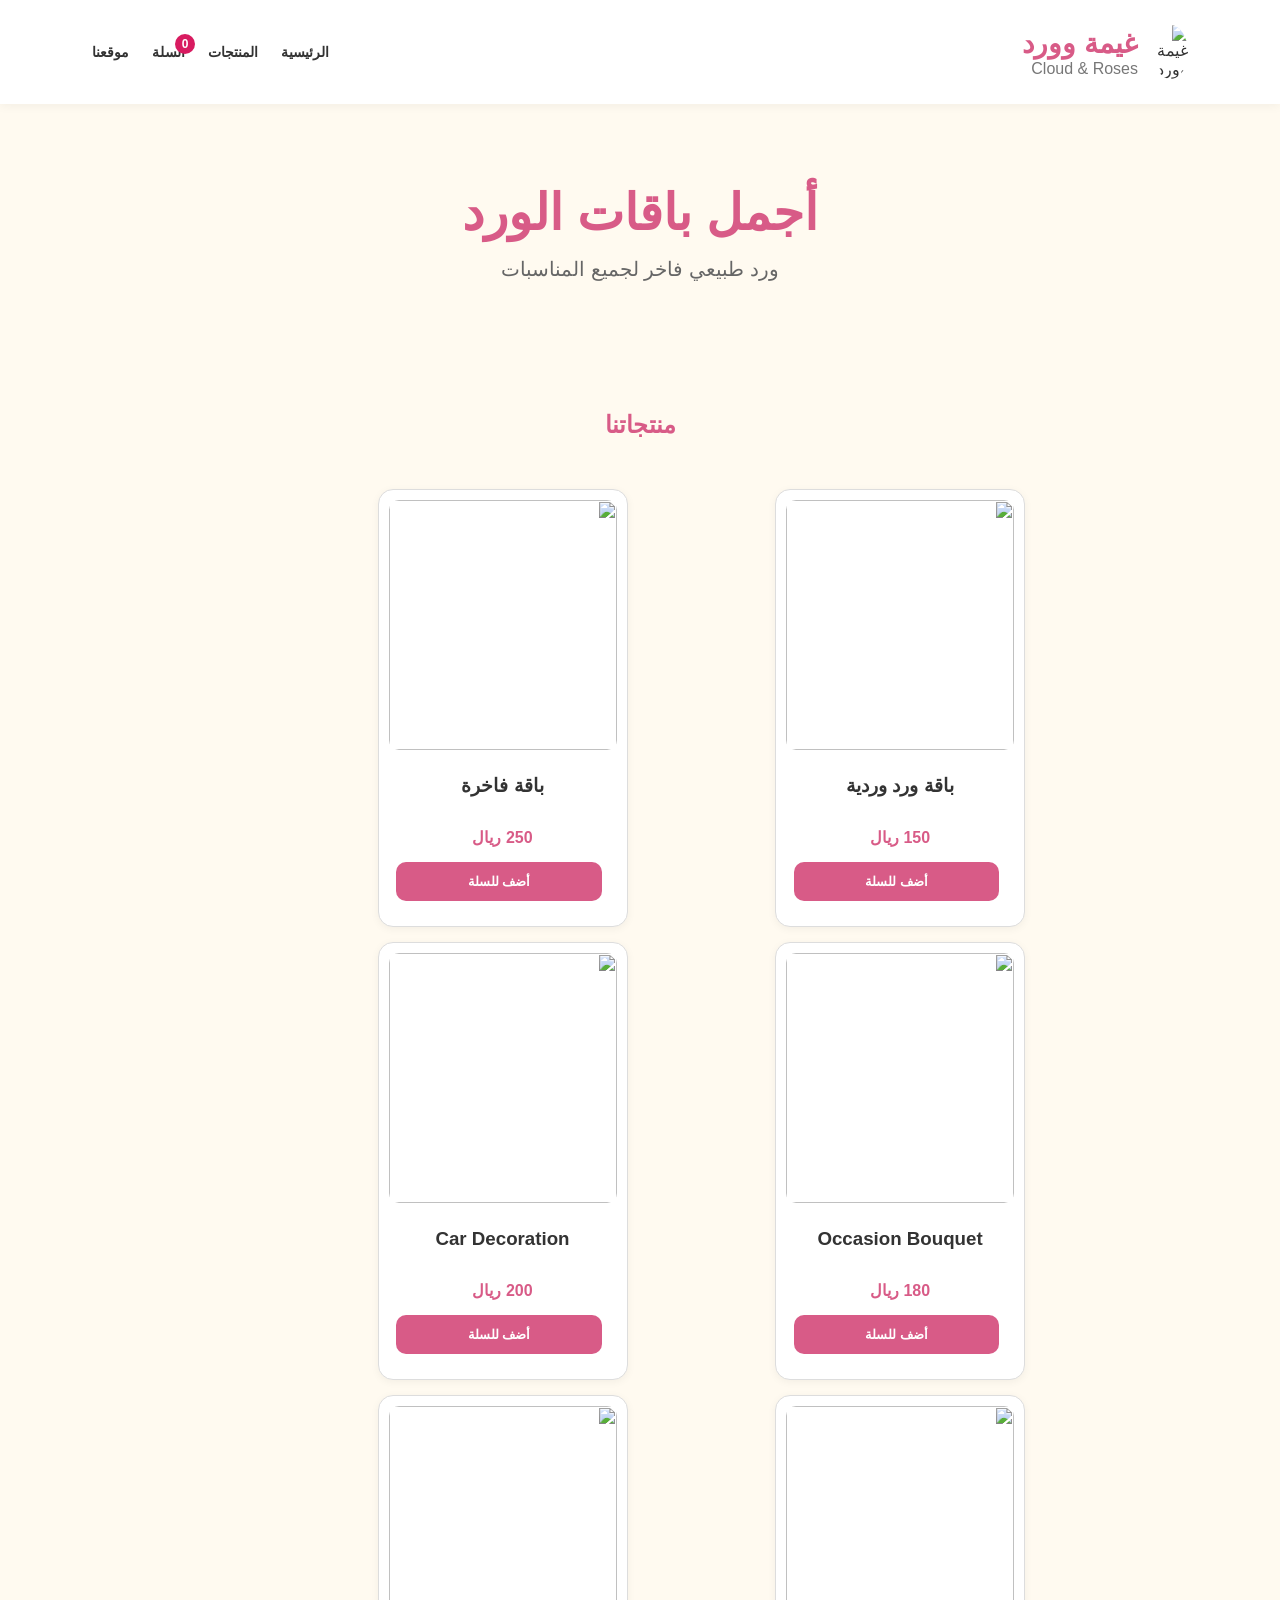
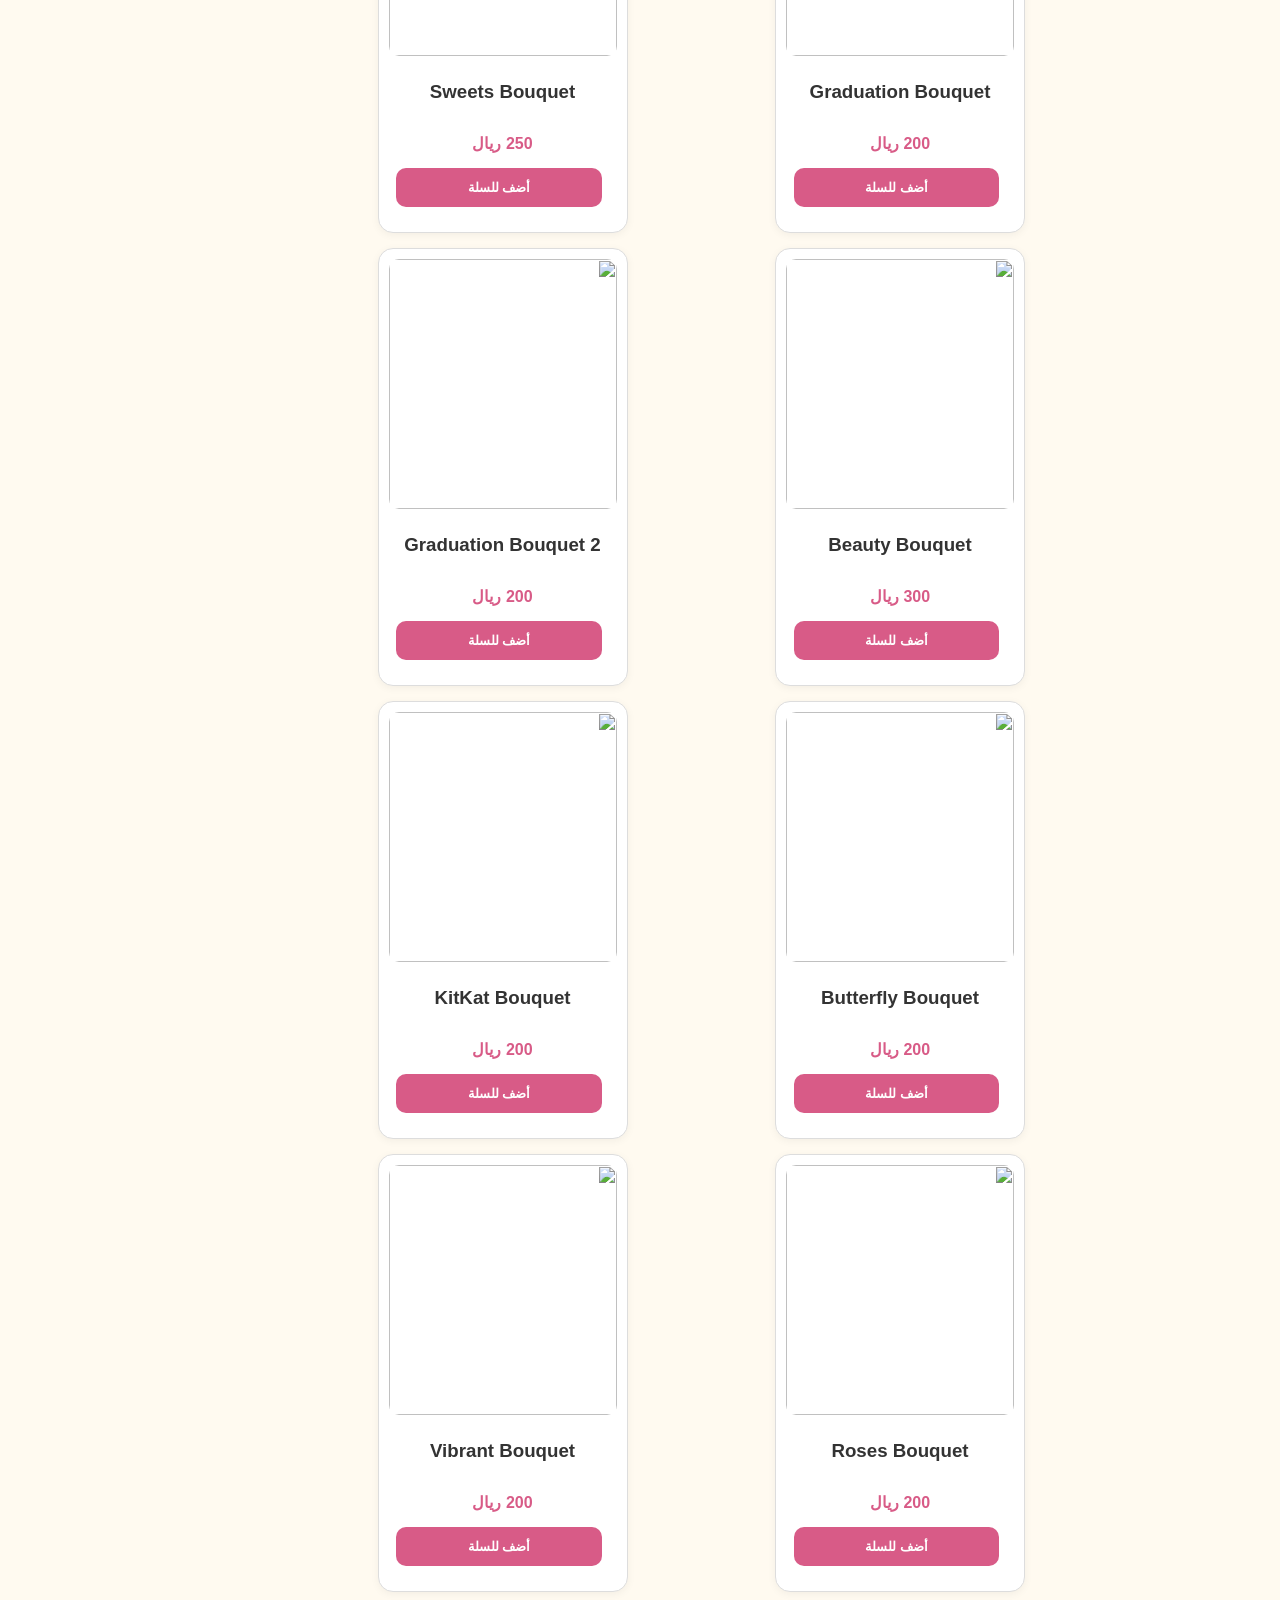
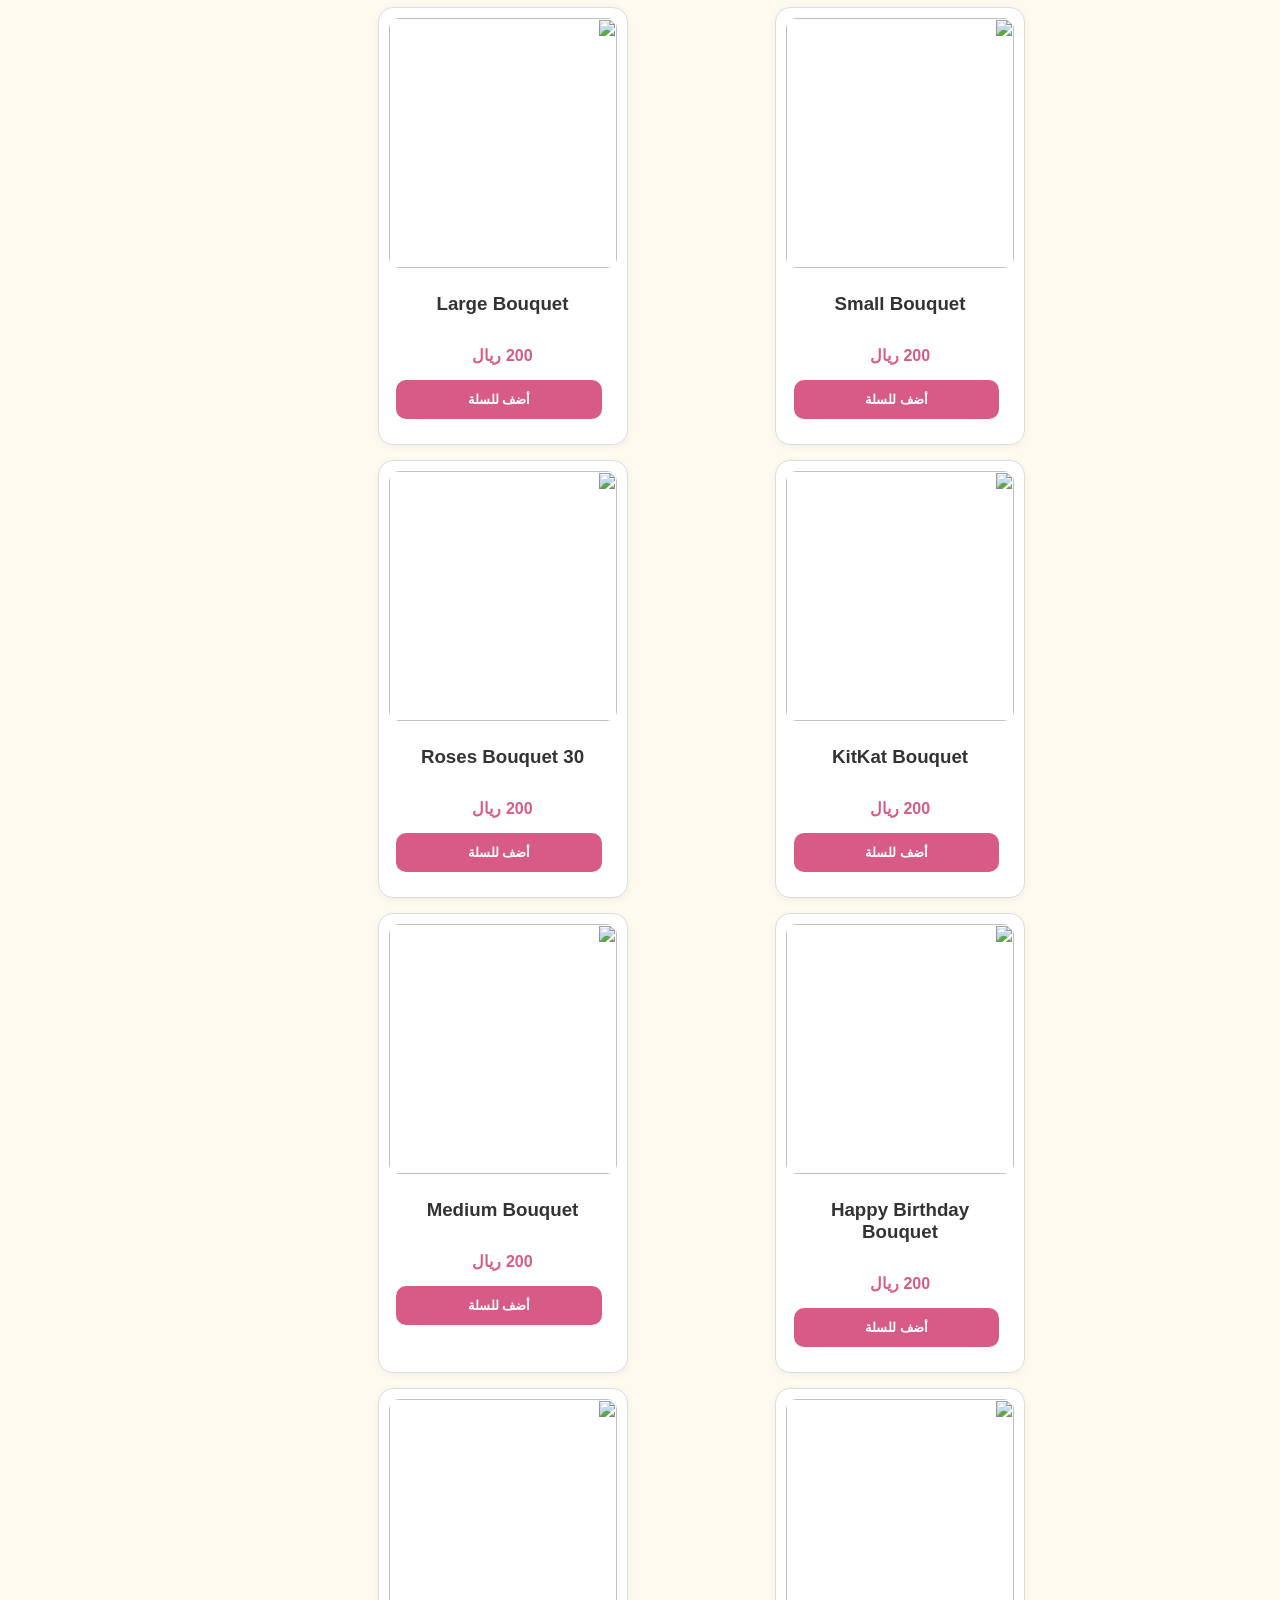
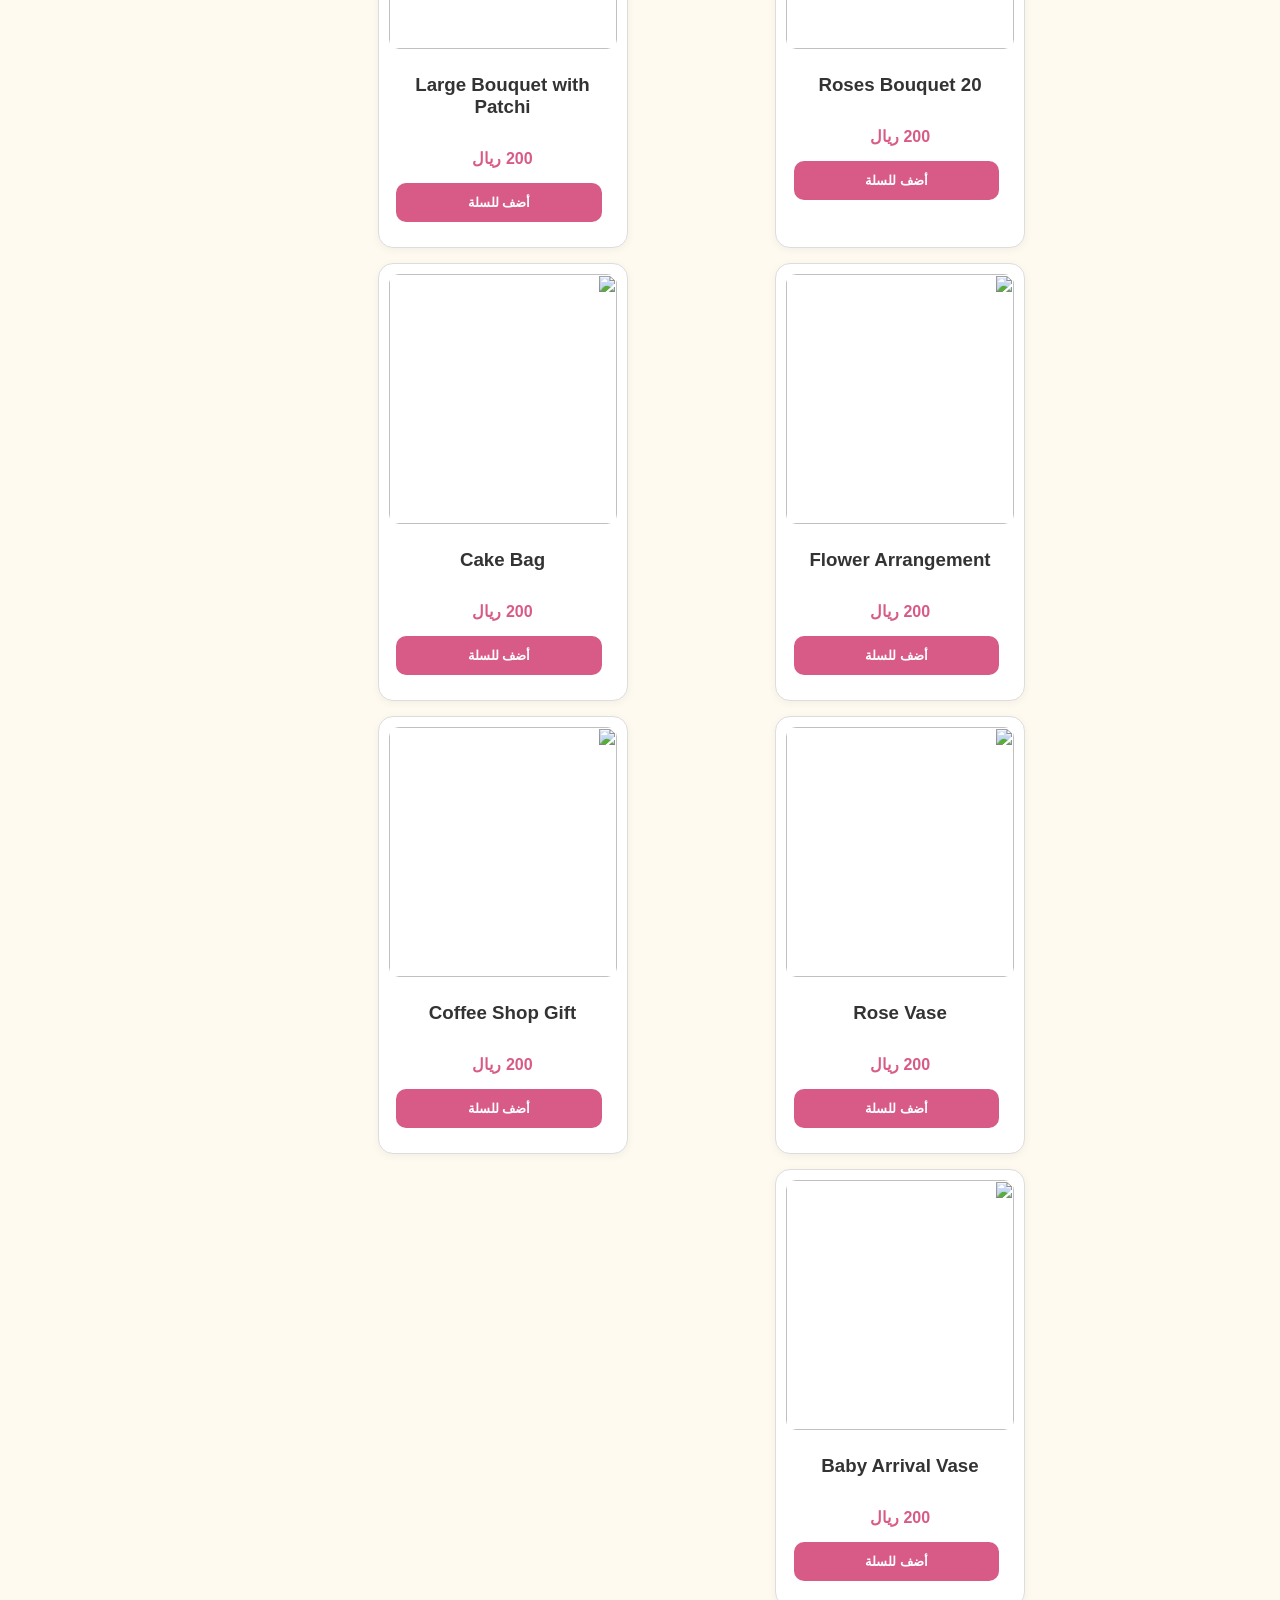
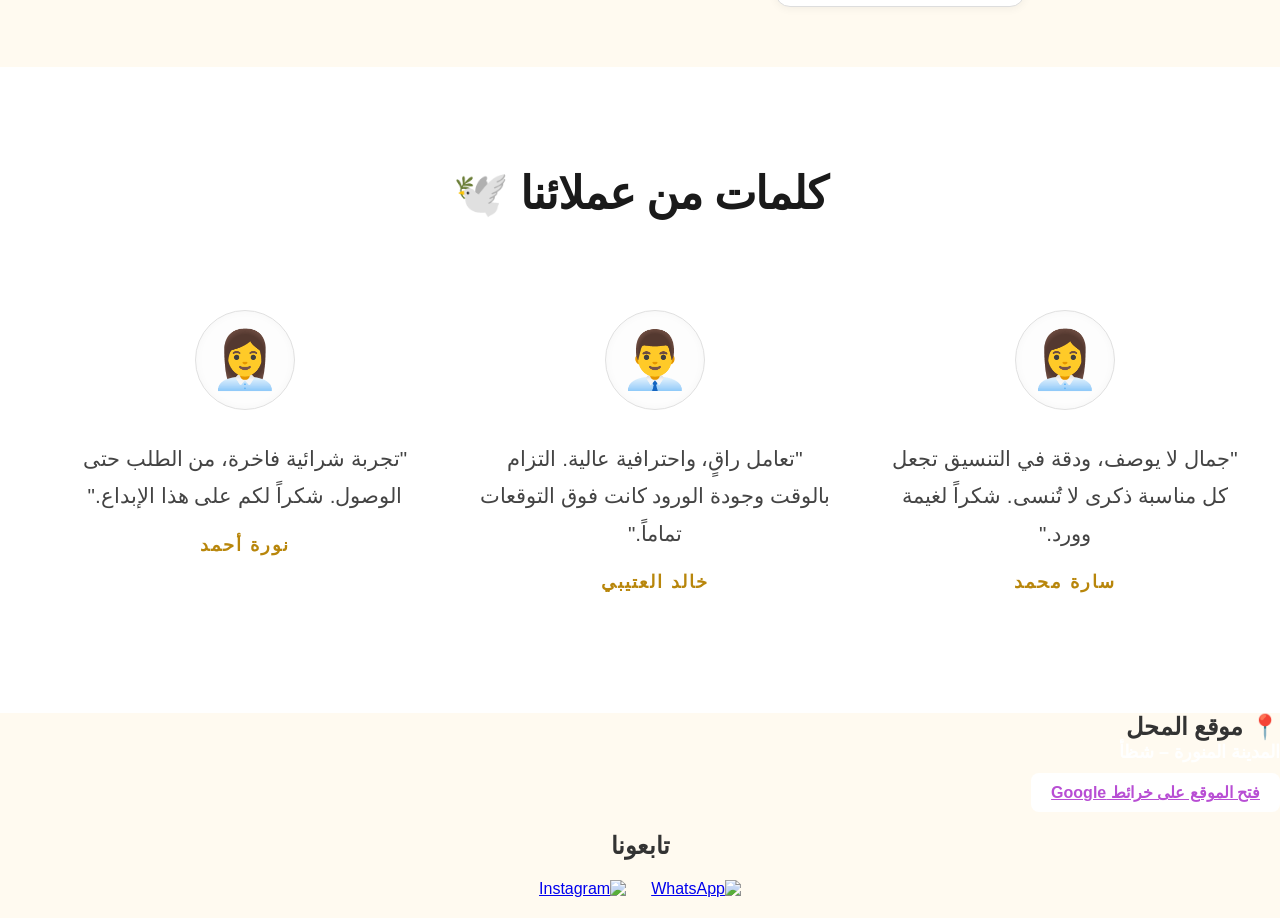
==== commit 4cd588e4: "Update index.html" ====
--- a/index.html
+++ b/index.html
@@ -178,7 +178,7 @@
 
         <div class="product-card">
             <img src="Occasion Bouquet.png" alt="" onclick="zoomImage(this.src)">
-            <h3>باقة مناسبات</h3>
+            <h3>Occasion Bouquet</h3>
             <p class="description"></p>
             <p>180 ريال</p>
             <button onclick="addToCart('باقة مناسبات',180)">أضف للسلة</button>
@@ -186,7 +186,7 @@
 
         <div class="product-card">
             <img src="CarDecoration.png" alt="" onclick="zoomImage(this.src)">
-            <h3>تشريع سيارات</h3>
+            <h3>Car Decoration</h3>
             <p class="description"></p>
             <p>200 ريال</p>
             <button onclick="addToCart('تشريع سيارات',200)">أضف للسلة</button>
@@ -194,7 +194,7 @@
 
         <div class="product-card">
             <img src="Graduation Bouquet.png" alt="" onclick="zoomImage(this.src)"> 
-            <h3>باقة التخرج</h3>
+            <h3>Graduation Bouquet</h3>
             <p class="description"></p>
             <p>200 ريال</p>
             <button onclick="addToCart('باقة التخرج',200)">أضف للسلة</button>
@@ -202,7 +202,7 @@
 
         <div class="product-card">
             <img src="Sweets Bouquet.png" alt="" onclick="zoomImage(this.src)">
-            <h3>باقة الحلويات</h3>
+            <h3>Sweets Bouquet</h3>
             <p class="description"></p>
             <p>250 ريال</p>
             <button onclick="addToCart('باقة الحلويات',250)">أضف للسلة</button>
@@ -210,7 +210,7 @@
 
         <div class="product-card">
             <img src="Beauty Bouquet.png" alt="" onclick="zoomImage(this.src)">
-            <h3>باقة الجمال</h3>
+            <h3>Beauty Bouquet</h3>
             <p class="description"></p>
             <p>300 ريال</p>
             <button onclick="addToCart('باقة الجمال',300)">أضف للسلة</button>
@@ -219,7 +219,7 @@
         <div class="product-card">
             
             <img src="Graduation Bouquet2.png" alt="" onclick="zoomImage(this.src)">
-            <h3>باقة التخرج2</h3>
+            <h3>Graduation Bouquet 2</h3>
             <p class="description"></p>
             <p>200 ريال</p>
                    <button onclick="addToCart('باقة التخرج',200)">أضف للسلة</button>
@@ -227,7 +227,7 @@
 
     <div class="product-card">
             <img src="Butterfly Bouquet.png" alt="" onclick="zoomImage(this.src)">
-            <h3>باقة الفراشة</h3>
+            <h3>Butterfly Bouquet</h3>
             <p class="description"></p>
             <p>200 ريال</p>
             <button onclick="addToCart('باقة الفراشه',200)">أضف للسلة</button>
@@ -236,7 +236,7 @@
 
         <div class="product-card">
             <img src="KitKat Bouquet.png" alt="" onclick="zoomImage(this.src)">
-            <h3>باقة الكتكات</h3>
+            <h3>KitKat Bouquet</h3>
             <p class="description"></p>
             <p>200 ريال</p>
             <button onclick="addToCart('باقة الكتكات',200)">أضف للسلة</button>
@@ -244,7 +244,7 @@
 
         <div class="product-card">
             <img src="Roses Bouquet.png" alt="" onclick="zoomImage(this.src)">
-            <h3>باقة الورود</h3>
+            <h3>Roses Bouquet</h3>
             <p class="description"></p>
             <p>200 ريال</p>
             <button onclick="addToCart('باقة الورود',200)">أضف للسلة</button>
@@ -252,7 +252,7 @@
 
         <div class="product-card">
             <img src="Vibrant Bouquet.png" alt="" onclick="zoomImage(this.src)">
-            <h3>باقة زاهيه</h3>
+            <h3>Vibrant Bouquet</h3>
             <p class="description"></p>
             <p>200 ريال</p>
             <button onclick="addToCart('باقة زاهيه',200)">أضف للسلة</button>
@@ -260,7 +260,7 @@
 
         <div class="product-card">
             <img src="Small Bouquet.png" alt="" onclick="zoomImage(this.src)">
-            <h3>باقة صغيره</h3>
+            <h3>Small Bouquet</h3>
             <p class="description"></p>
             <p>200 ريال</p>
             <button onclick="addToCart('باقة صغيره',200)">أضف للسلة</button>
@@ -268,7 +268,7 @@
 
         <div class="product-card">
             <img src="Large Bouquet.png" alt="" onclick="zoomImage(this.src)">
-            <h3>باقة كبيرة</h3>
+            <h3>Large Bouquet</h3>
             <p class="description"></p>
             <p>200 ريال</p>
             <button onclick="addToCart('باقة كبيرة',200)">أضف للسلة</button>
@@ -276,7 +276,7 @@
 
         <div class="product-card">
             <img src="KitKat Bouquet.png" alt="" onclick="zoomImage(this.src)">
-            <h3>باقة كيندر</h3>
+            <h3>KitKat Bouquet</h3>
             <p class="description"></p>
             <p>200 ريال</p>
             <button onclick="addToCart('باقة كيندر',200)">أضف للسلة</button>
@@ -284,7 +284,7 @@
 
         <div class="product-card">
             <img src="30-Rose Bouquet.png" alt="" onclick="zoomImage(this.src)">
-            <h3>باقة30ورده</h3>
+            <h3>30 Roses Bouquet</h3>
             <p class="description"></p>
             <p>200 ريال</p>
             <button onclick="addToCart('باقة30ورده',200)">أضف للسلة</button>
@@ -292,7 +292,7 @@
          
         <div class="product-card">
             <img src="Happy Birthday Bouquet.png" alt="" onclick="zoomImage(this.src)">
-            <h3>باقة هبي بايرث داي</h3>
+            <h3>Happy Birthday Bouquet</h3>
             <p class="description"></p>
             <p>200 ريال</p>
             <button onclick="addToCart('باقة هبي بايرث داي',200)">أضف للسلة</button>
@@ -300,7 +300,7 @@
 
         <div class="product-card">
             <img src="Medium Bouquet.png" alt="" onclick="zoomImage(this.src)">
-            <h3>باقة وسط</h3>
+            <h3>Medium Bouquet</h3>
             <p class="description"></p>
             <p>200 ريال</p>
             <button onclick="addToCart('باقة وسط',200)">أضف للسلة</button>
@@ -308,7 +308,7 @@
 
         <div class="product-card">
             <img src="20Rose Bouquet.png" alt="" onclick="zoomImage(this.src)">
-            <h3>باقة20ورد</h3>
+            <h3>20 Roses Bouquet</h3>
             <p class="description"></p>
             <p>200 ريال</p>
             <button onclick="addToCart('باقة20ورد',200)">أضف للسلة</button>
@@ -316,7 +316,7 @@
 
         <div class="product-card">
             <img src="Large Bouquet with Patchi.png" alt="" onclick="zoomImage(this.src)">
-            <h3>باقه كبيرة مع باتشي</h3>
+            <h3>Large Bouquet with Patchi</h3>
             <p class="description"></p>
             <p>200 ريال</p>
             <button onclick="addToCart('باقة كبيرة مع باتشي',200)">أضف للسلة</button>
@@ -324,7 +324,7 @@
 
         <div class="product-card">
             <img src="Flower Arrangement.png" alt="" onclick="zoomImage(this.src)">
-            <h3>تنسق ورده</h3>
+            <h3>Flower Arrangement</h3>
             <p class="description"></p>
             <p>200 ريال</p>
             <button onclick="addToCart('باقة تنسق ورده',200)">أضف للسلة</button>
@@ -332,7 +332,7 @@
 
         <div class="product-card">
             <img src="cake_bag.png" alt="" onclick="zoomImage(this.src)">
-            <h3>شنطة كيك</h3>
+            <h3>Cake Bag</h3>
             <p class="description"></p>
             <p>200 ريال</p>
             <button onclick="addToCart('شنطة كيك    ',200)">أضف للسلة</button>
@@ -340,7 +340,7 @@
 
         <div class="product-card">
             <img src="rose_vase.png" alt="" onclick="zoomImage(this.src)">
-            <h3>فازة ورده</h3>
+            <h3>Rose Vase</h3>
             <p class="description"></p>
             <p>200 ريال</p>
             <button onclick="addToCart('فازة ورده',200)">أضف للسلة</button>
@@ -348,7 +348,7 @@
 
         <div class="product-card">
             <img src="Coffee Shop Gift.png" alt="" onclick="zoomImage(this.src)">
-            <h3>هدية عنوان القهوة</h3>
+            <h3>Coffee Shop Gift</h3>
             <p class="description"></p>
             <p>200 ريال</p>
             <button onclick="addToCart('هدية عنوان القهوة',200)">أضف للسلة</button>
@@ -356,7 +356,7 @@
 
         <div class="product-card">
             <img src="Baby Arrival Vase.png" alt="" onclick="zoomImage(this.src)">
-            <h3>فازة ورده</h3>
+            <h3>Baby Arrival Vase</h3>
             <p class="description"></p>
             <p>200 ريال</p>
             <button onclick="addToCart('فازة مولود',200)">أضف للسلة</button>
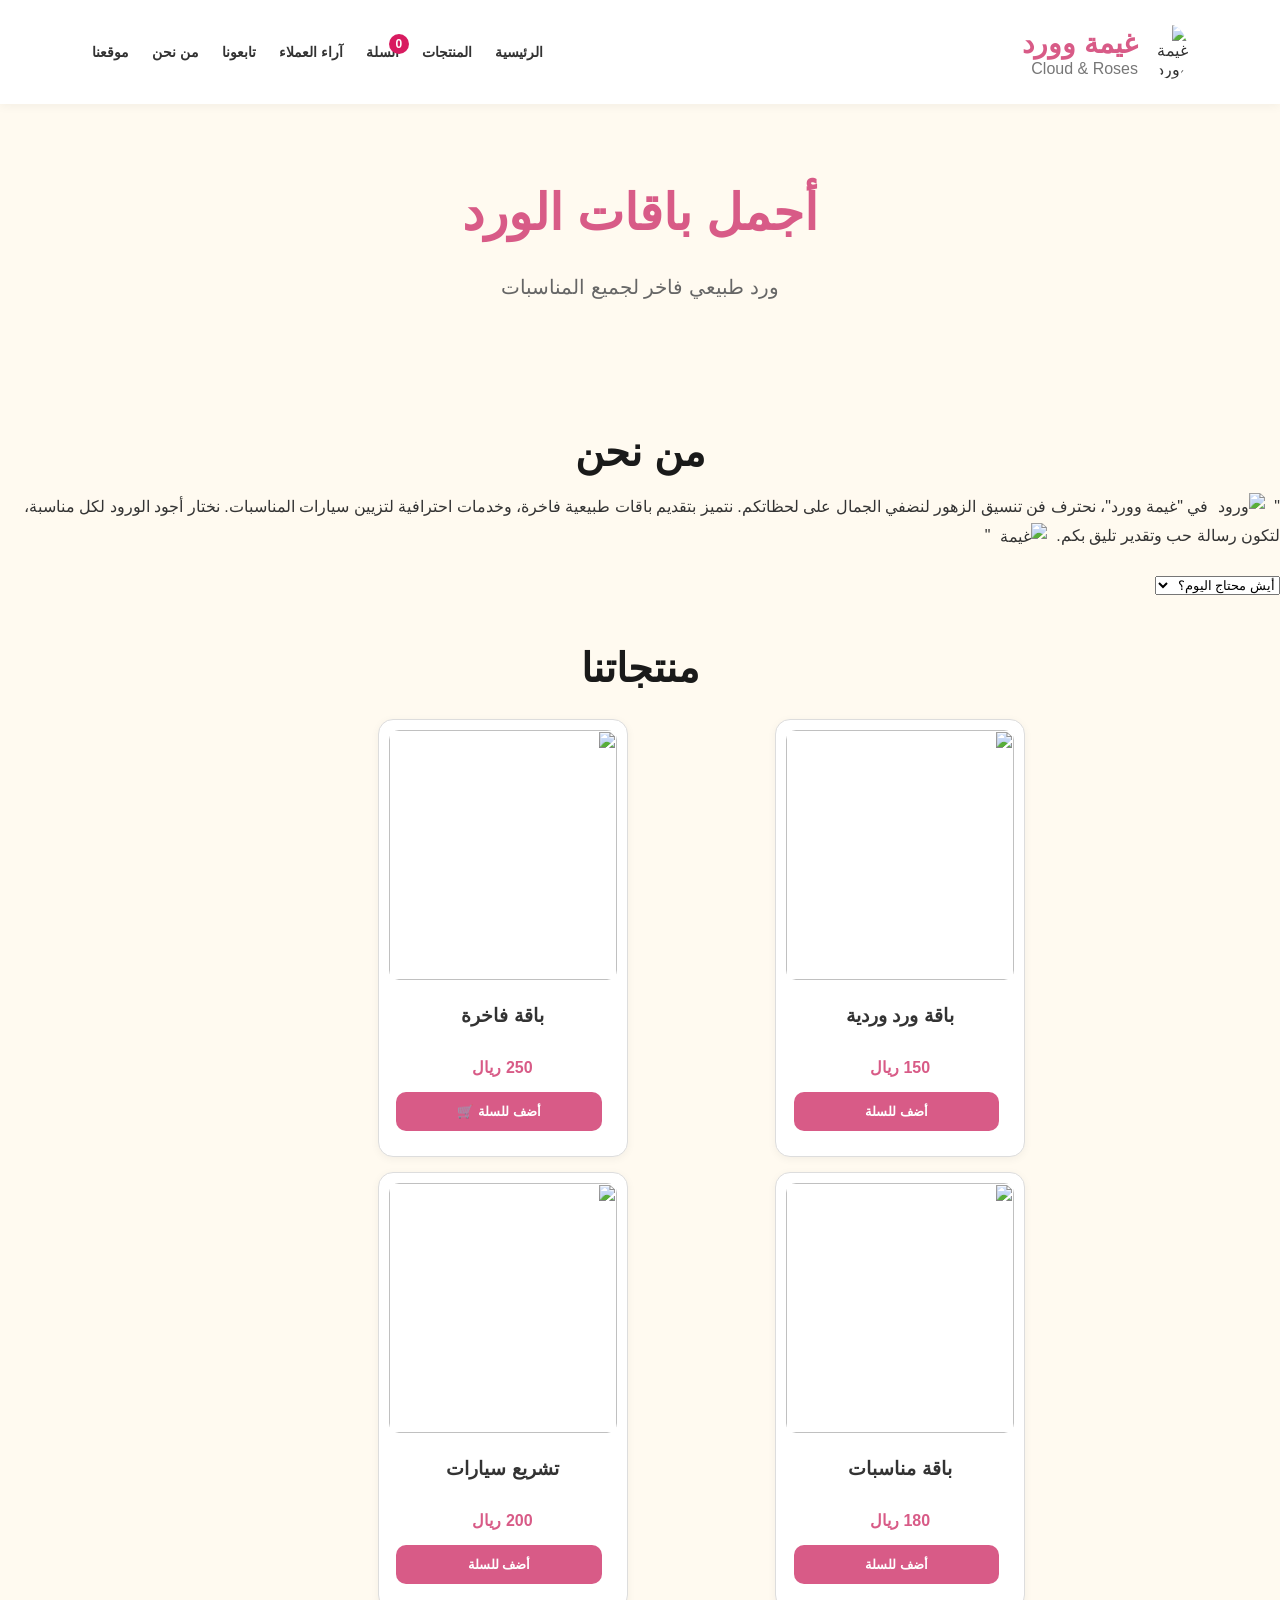
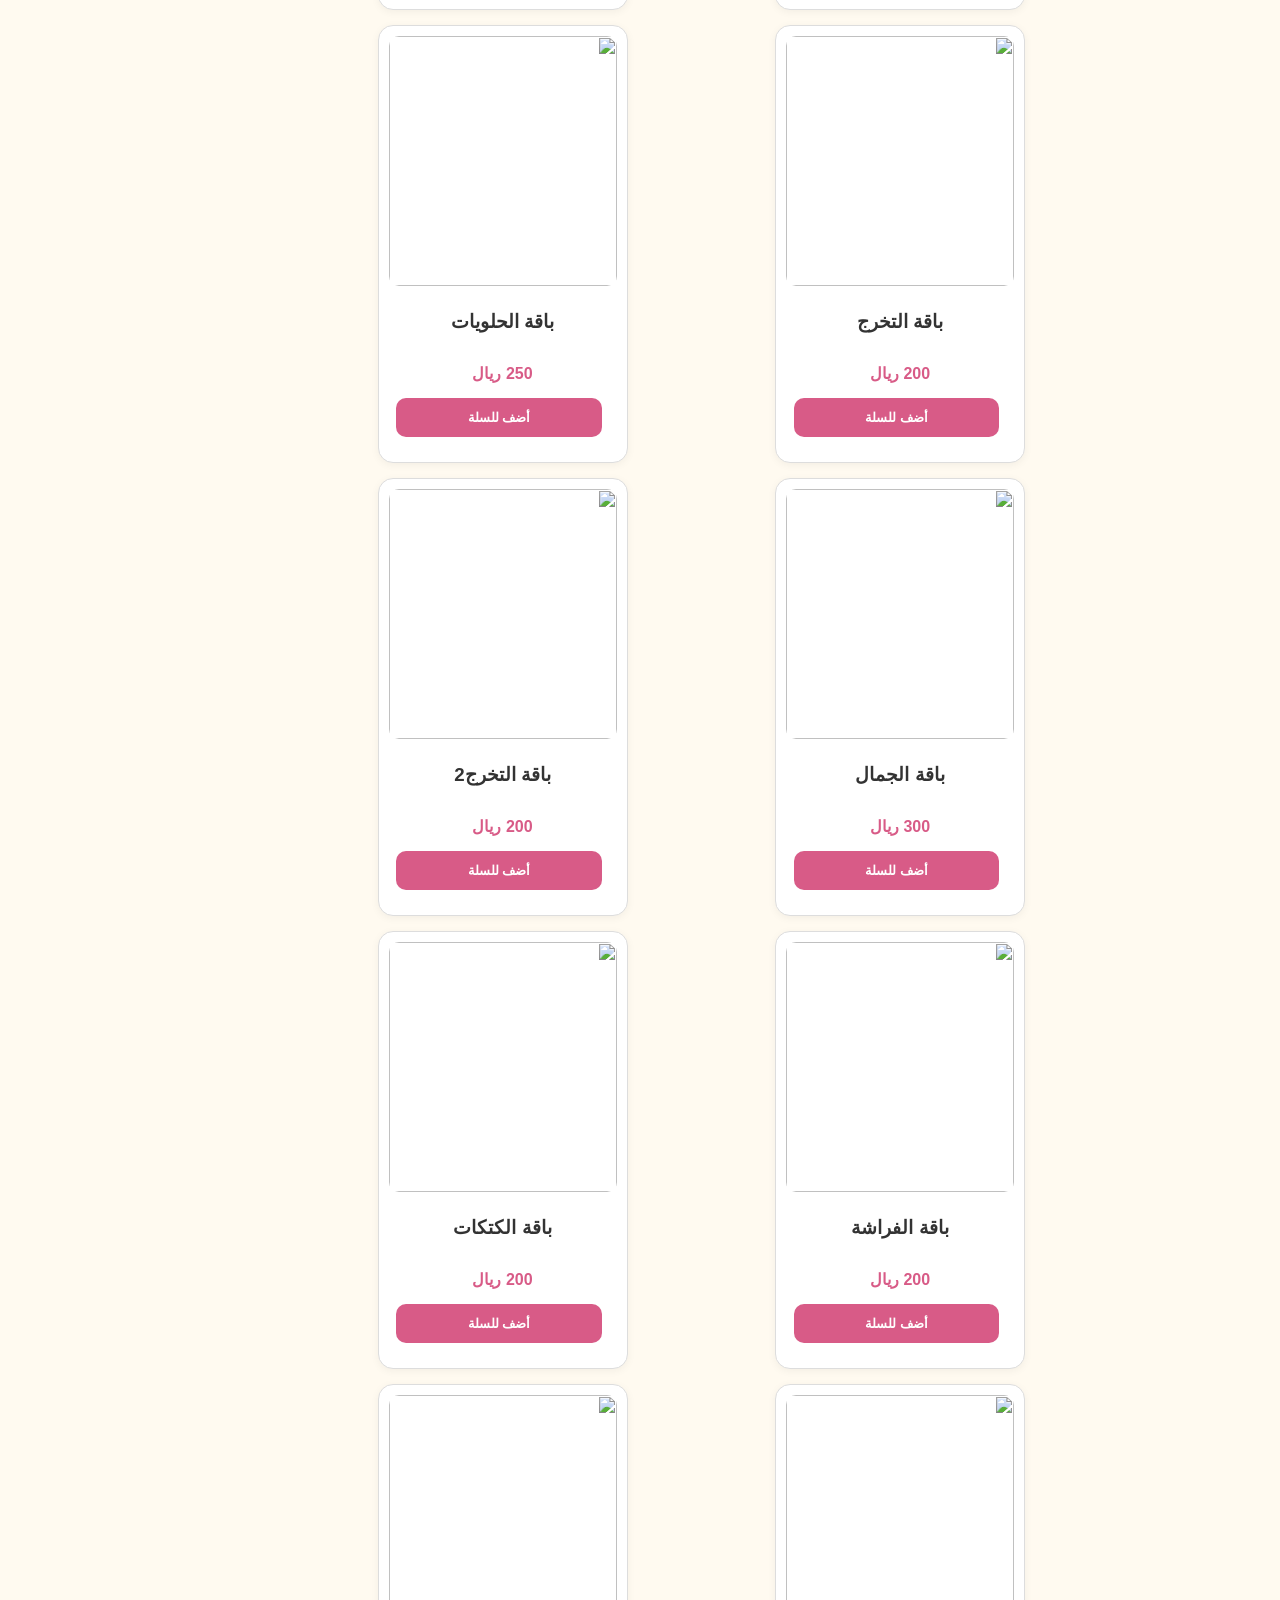
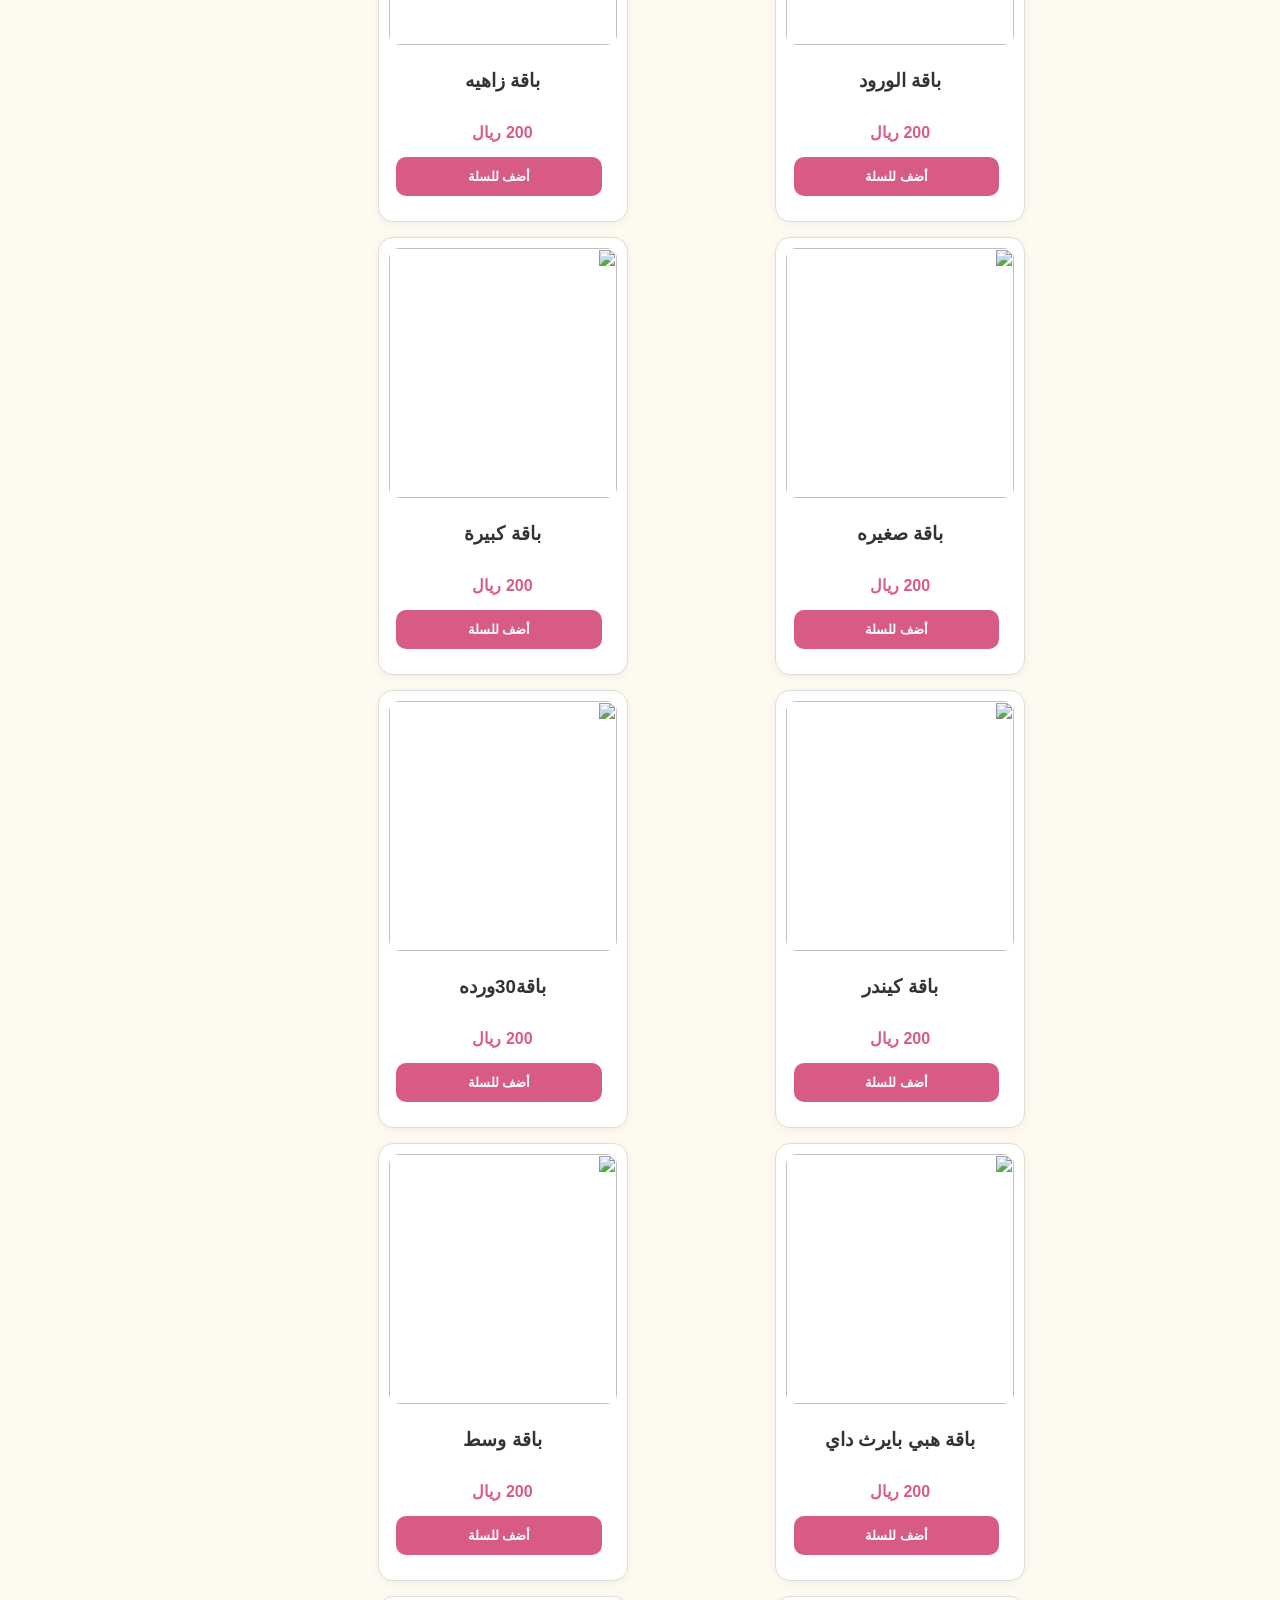
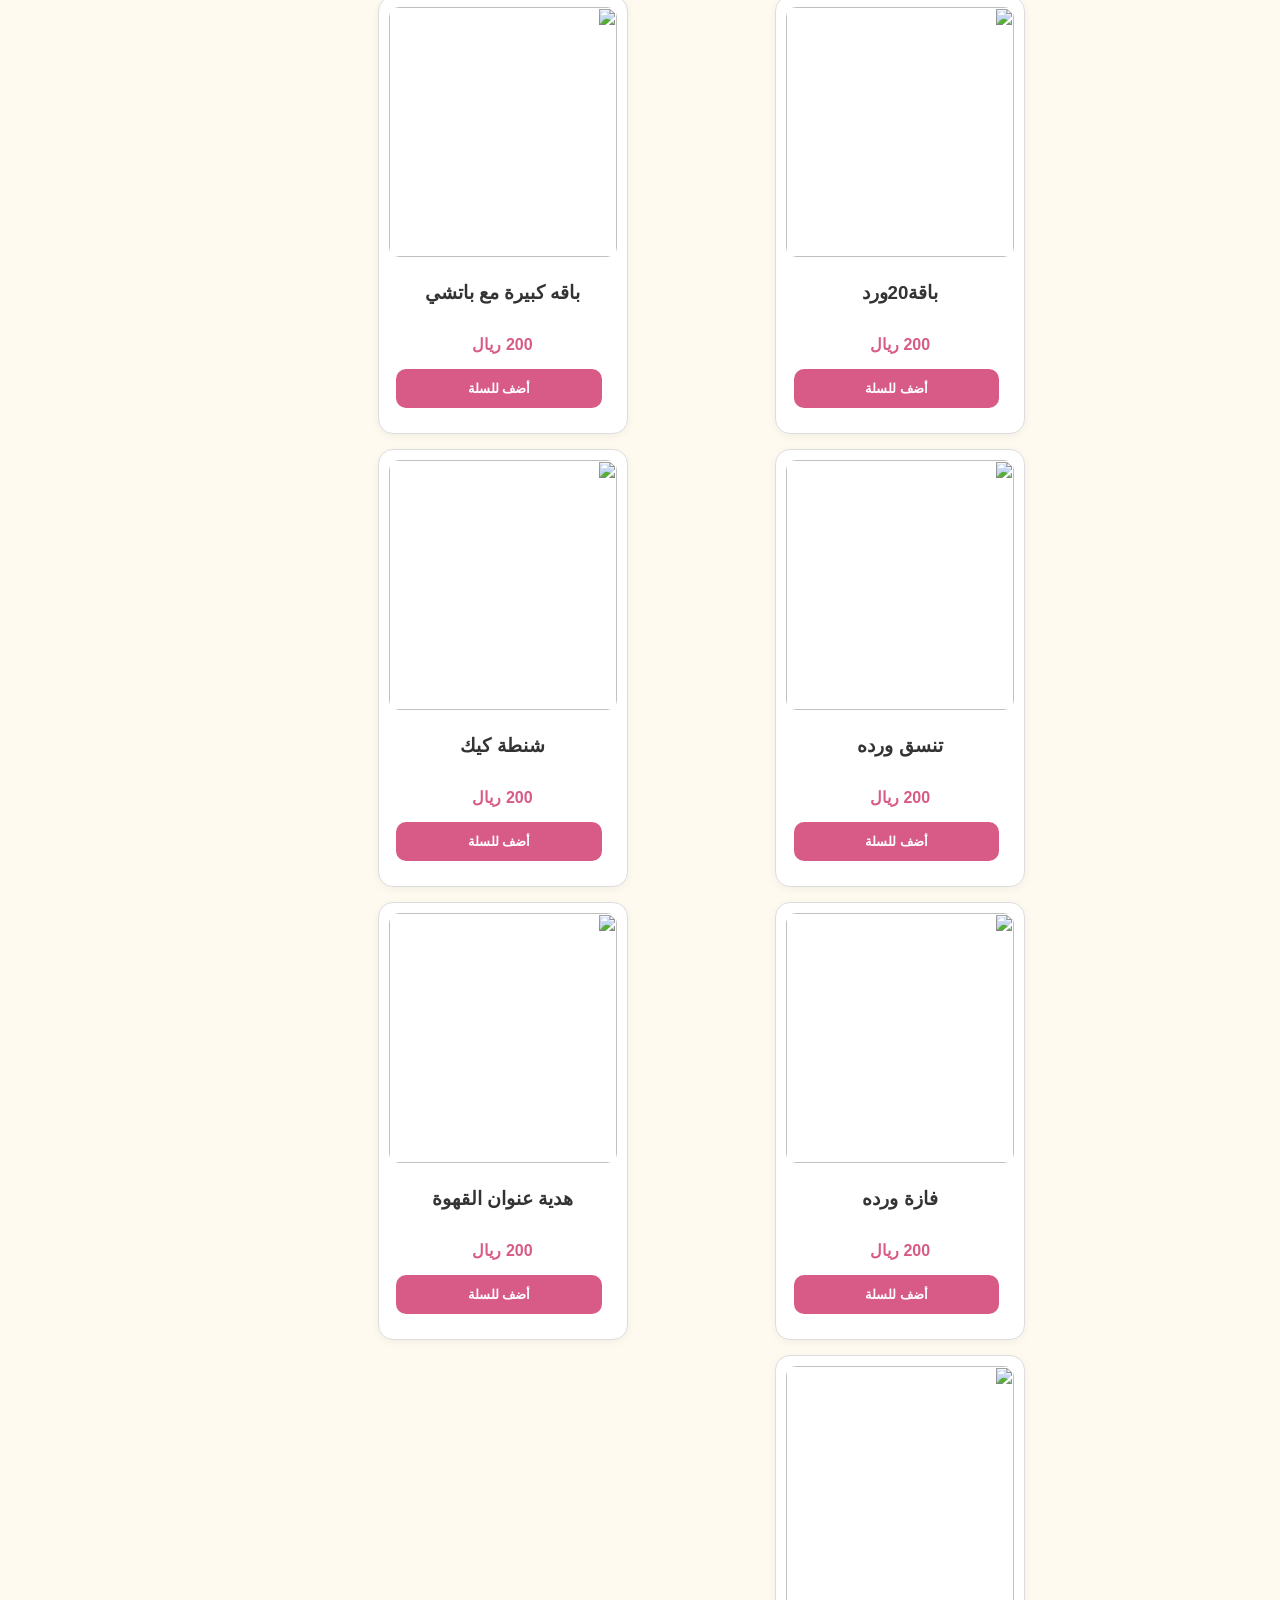
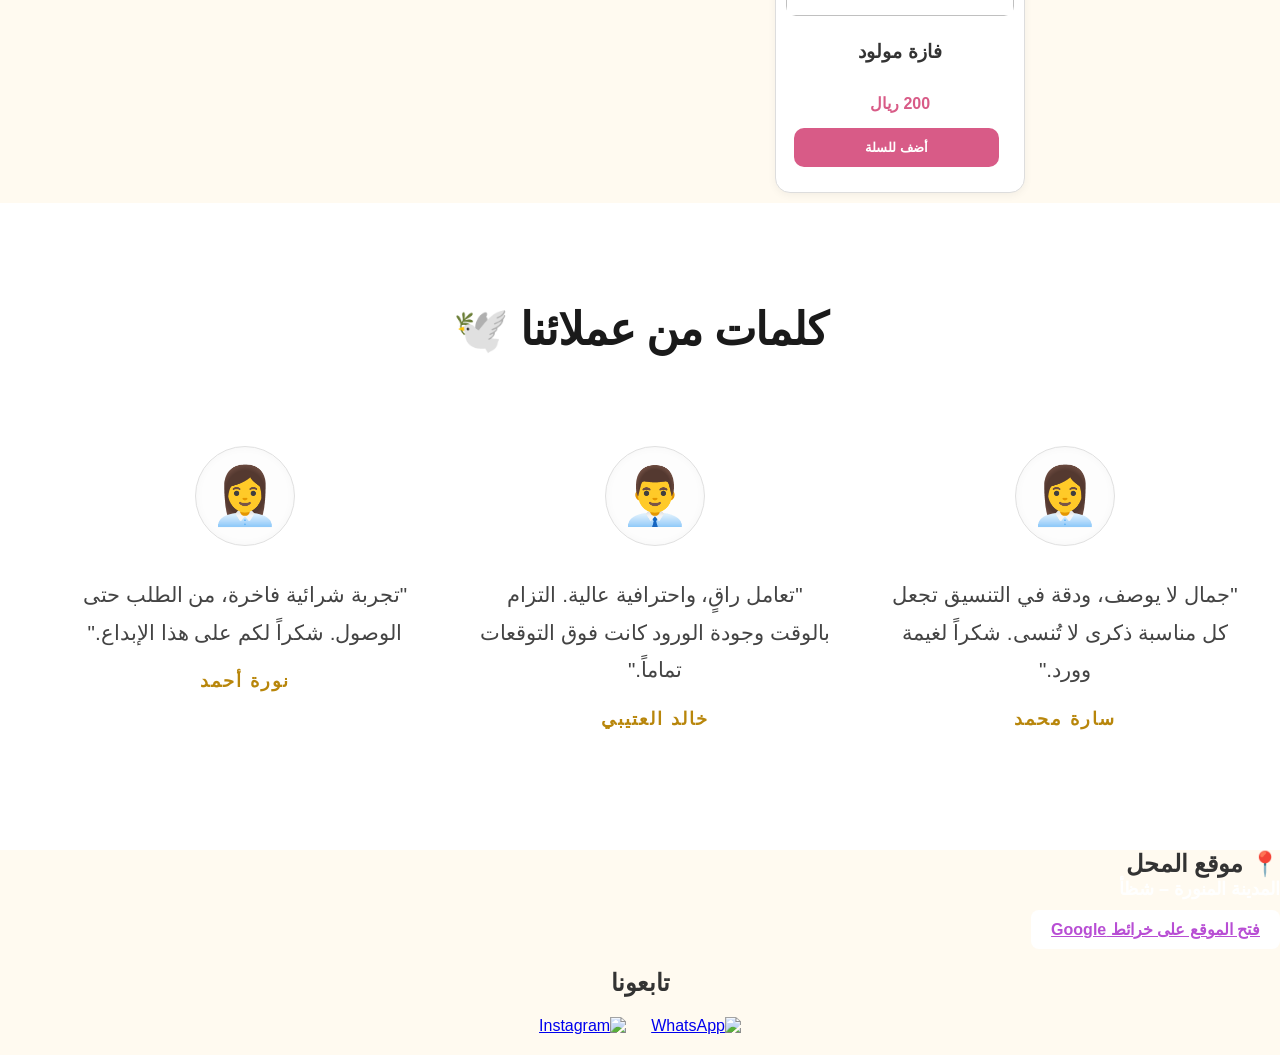
==== commit 613d74ec: "Update index.html" ====
--- a/index.html
+++ b/index.html
@@ -91,6 +91,15 @@
             color: #bdc3c7 !important;
             cursor: not-allowed;
         }
+
+        /* تأثير الحركة للأيقونة */
+    @keyframes bounce {
+        0%, 100% { transform: scale(1); }
+        50% { transform: scale(1.3); }
+    }
+    .cart-bounce {
+        animation: bounce 0.5s ease;
+    }
     </style>
 </head>
 <body>
@@ -110,6 +119,9 @@
             <a href="cart.html" id="cart-icon" style="position: relative; text-decoration: none; color: d81b60;">السلة 
                 <span id="cart-count" style="position: absolute; top: -10px; right: -10px; background: #d81b60; color: white; border-radius: 50%; width: 20px; height: 20px; font-size: 12px; display: flex; align-items: center; justify-content: center; font-weight: bold;">0</span>
             </a>
+            <a href="#reviews">آراء العملاء</a>
+            <a href="#social">تابعونا</a>   
+            <a href="#about">من نحن</a>
             
         <a href="#location">موقعنا</a>
         </nav>
@@ -118,9 +130,19 @@
 
 <section class="hero">
     <h2>أجمل باقات الورد</h2>
+    <br>
     <p>ورد طبيعي فاخر لجميع المناسبات</p>
+
 </section>
-
+ <h2 id="about" style="text-align: center; margin-top: 50px; font-size: 2.5rem; color: #1a1a1a;">من نحن</h2>
+ <br>
+<p class="about-text" style="line-height: 1.8; margin-bottom: 25px;"> 
+    "
+    <img src="icon.png" alt="ورود" style="width: 25px; height: 25px; vertical-align: middle; margin: 0 5px;">
+    في "غيمة وورد"، نحترف فن تنسيق الزهور لنضفي الجمال على لحظاتكم. نتميز بتقديم باقات طبيعية فاخرة، وخدمات احترافية لتزيين سيارات المناسبات. نختار أجود الورود لكل مناسبة، لتكون رسالة حب وتقدير تليق بكم.
+    <img src="icon2.png" alt="غيمة" style="width: 25px; height: 25px; vertical-align: middle; margin: 0 5px;">
+    "
+</p>
 
 <!-- كود العداد الذكي (جافاسكريبت) -->
 <script>
@@ -137,12 +159,15 @@
             let now = new Date().getTime();
             let remaining = Math.max((endTime - now) / duration, 0);
             let value = Math.round(end - (remaining * range));
-            obj.innerHTML = value + "+";
-            if (value == end) {
-                clearInterval(timer);
+            if (obj) {
+                obj.innerHTML = value + "+";
             }
-        }
-        timer = setInterval(run, stepTime);
+            if (now < endTime) {
+                timer = setTimeout(run, stepTime);
+            }
+        }
+
+        run();
     }
 
     // تشغيل العدادات عند تحميل الصفحة
@@ -153,8 +178,33 @@
     };
 </script>
 
-<section id="products" class="products">
-    <h2>منتجاتنا</h2>
+<!-- القائمة -->
+<select id="service-type" class="custom-select" onchange="showImage()" style="margin-top: 25px; display: block;">
+    <option value="">أيش محتاج اليوم؟</option>
+    <option value="ورود">باقة ورد فاخرة</option>
+    <option value="مناسبة خاصة / حب">مناسبة خاصة / حب</option>
+    <option value="عيد ميلاد">عيد ميلاد</option>
+    <option value="اعتذار">اعتذار</option>
+    <option value="تخرج">تخرج</option>
+    <option value="زفاف">زفاف</option>
+    <option value="ورود">ورود</option>
+</select>
+
+<!-- المكان اللي بتظهر فيه الصورة -->
+<div id="image-container" style="margin-top: 20px;">
+    <img id="display-image" src="" alt="اختر خدمة" style="display:none; width: 300px; border-radius: 15px;">
+    <div id="product-actions" style="display:none; margin-top: 15px;">
+    <p>السعر: <span id="product-price">0</span> ريال</p>
+    <button type="button" onclick="addToCart()">أضف للسلة 🛒</button>
+</div>
+</div>
+
+
+
+    <h2 id="products" style="text-align: center; margin-top: 50px; font-size: 2.5rem; color: #1a1a1a;">منتجاتنا</h2>
+
+    <br>
+
     <div class="products-grid"> 
 
         
@@ -164,7 +214,7 @@
             <h3>باقة ورد وردية</h3>
             <p class="description"></p>
             <p>150 ريال</p>
-            <button onclick="addToCart('باقة ورد وردية',150)">أضف للسلة</button>
+            <button onclick="addToCartProduct('باقة ورد وردية',150)">أضف للسلة</button>
         </div>
 
         <div class="product-card">
@@ -173,193 +223,192 @@
             <h3>باقة فاخرة</h3>
             <p class="description"></p>
             <p>250 ريال</p>
-                   <button onclick="addToCart('باقة فاخر',250)">أضف للسلة</button>
-        </div>
-
-        <div class="product-card">
-            <img src="Occasion Bouquet.png" alt="" onclick="zoomImage(this.src)">
-            <h3>Occasion Bouquet</h3>
+                   <button onclick="addToCartProduct('باقة ورد فاخرة', 150)">أضف للسلة 🛒</button>
+        </div>
+
+        <div class="product-card">
+            <img src="باقة المناسبات.png" alt="" onclick="zoomImage(this.src)">
+            <h3>باقة مناسبات</h3>
             <p class="description"></p>
             <p>180 ريال</p>
-            <button onclick="addToCart('باقة مناسبات',180)">أضف للسلة</button>
-        </div>
-
-        <div class="product-card">
-            <img src="CarDecoration.png" alt="" onclick="zoomImage(this.src)">
-            <h3>Car Decoration</h3>
-            <p class="description"></p>
-            <p>200 ريال</p>
-            <button onclick="addToCart('تشريع سيارات',200)">أضف للسلة</button>
-        </div>
-
-        <div class="product-card">
-            <img src="Graduation Bouquet.png" alt="" onclick="zoomImage(this.src)"> 
-            <h3>Graduation Bouquet</h3>
-            <p class="description"></p>
-            <p>200 ريال</p>
-            <button onclick="addToCart('باقة التخرج',200)">أضف للسلة</button>
-        </div>
-
-        <div class="product-card">
-            <img src="Sweets Bouquet.png" alt="" onclick="zoomImage(this.src)">
-            <h3>Sweets Bouquet</h3>
+            <button onclick="addToCartProduct('باقة مناسبات',180)">أضف للسلة</button>
+        </div>
+
+        <div class="product-card">
+            <img src="تشريع سيارات.png" alt="" onclick="zoomImage(this.src)">
+            <h3>تشريع سيارات</h3>
+            <p class="description"></p>
+            <p>200 ريال</p>
+            <button onclick="addToCartProduct('تشريع سيارات',200)">أضف للسلة</button>
+        </div>
+
+        <div class="product-card">
+            <img src="باقة التخرج.png" alt="" onclick="zoomImage(this.src)"> 
+            <h3>باقة التخرج</h3>
+            <p class="description"></p>
+            <p>200 ريال</p>
+            <button onclick="addToCartProduct('باقة التخرج',200)">أضف للسلة</button>
+        </div>
+
+        <div class="product-card">
+            <img src="باقة الحلويات.png" alt="" onclick="zoomImage(this.src)">
+            <h3>باقة الحلويات</h3>
             <p class="description"></p>
             <p>250 ريال</p>
-            <button onclick="addToCart('باقة الحلويات',250)">أضف للسلة</button>
-        </div>
-
-        <div class="product-card">
-            <img src="Beauty Bouquet.png" alt="" onclick="zoomImage(this.src)">
-            <h3>Beauty Bouquet</h3>
+            <button onclick="addToCartProduct('باقة الحلويات',250)">أضف للسلة</button>
+        </div>
+
+        <div class="product-card">
+            <img src="باقة الجمال.png" alt="" onclick="zoomImage(this.src)">
+            <h3>باقة الجمال</h3>
             <p class="description"></p>
             <p>300 ريال</p>
-            <button onclick="addToCart('باقة الجمال',300)">أضف للسلة</button>
+            <button onclick="addToCartProduct('باقة الجمال',300)">أضف للسلة</button>
         </div>
 
         <div class="product-card">
             
-            <img src="Graduation Bouquet2.png" alt="" onclick="zoomImage(this.src)">
-            <h3>Graduation Bouquet 2</h3>
-            <p class="description"></p>
-            <p>200 ريال</p>
-                   <button onclick="addToCart('باقة التخرج',200)">أضف للسلة</button>
-        </div>
-
-    <div class="product-card">
-            <img src="Butterfly Bouquet.png" alt="" onclick="zoomImage(this.src)">
-            <h3>Butterfly Bouquet</h3>
-            <p class="description"></p>
-            <p>200 ريال</p>
-            <button onclick="addToCart('باقة الفراشه',200)">أضف للسلة</button>
-
-    </div>
-
-        <div class="product-card">
-            <img src="KitKat Bouquet.png" alt="" onclick="zoomImage(this.src)">
-            <h3>KitKat Bouquet</h3>
-            <p class="description"></p>
-            <p>200 ريال</p>
-            <button onclick="addToCart('باقة الكتكات',200)">أضف للسلة</button>
-        </div>
-
-        <div class="product-card">
-            <img src="Roses Bouquet.png" alt="" onclick="zoomImage(this.src)">
-            <h3>Roses Bouquet</h3>
-            <p class="description"></p>
-            <p>200 ريال</p>
-            <button onclick="addToCart('باقة الورود',200)">أضف للسلة</button>
-        </div>
-
-        <div class="product-card">
-            <img src="Vibrant Bouquet.png" alt="" onclick="zoomImage(this.src)">
-            <h3>Vibrant Bouquet</h3>
-            <p class="description"></p>
-            <p>200 ريال</p>
-            <button onclick="addToCart('باقة زاهيه',200)">أضف للسلة</button>
-        </div>
-
-        <div class="product-card">
-            <img src="Small Bouquet.png" alt="" onclick="zoomImage(this.src)">
-            <h3>Small Bouquet</h3>
-            <p class="description"></p>
-            <p>200 ريال</p>
-            <button onclick="addToCart('باقة صغيره',200)">أضف للسلة</button>
-        </div>
-
-        <div class="product-card">
-            <img src="Large Bouquet.png" alt="" onclick="zoomImage(this.src)">
-            <h3>Large Bouquet</h3>
-            <p class="description"></p>
-            <p>200 ريال</p>
-            <button onclick="addToCart('باقة كبيرة',200)">أضف للسلة</button>
-        </div>
-
-        <div class="product-card">
-            <img src="KitKat Bouquet.png" alt="" onclick="zoomImage(this.src)">
-            <h3>KitKat Bouquet</h3>
-            <p class="description"></p>
-            <p>200 ريال</p>
-            <button onclick="addToCart('باقة كيندر',200)">أضف للسلة</button>
+            <img src="باقة التخرج2.png" alt="" onclick="zoomImage(this.src)">
+            <h3>باقة التخرج2</h3>
+            <p class="description"></p>
+            <p>200 ريال</p>
+                   <button onclick="addToCartProduct('باقة التخرج',200)">أضف للسلة</button>
+        </div>
+
+        <div class="product-card">
+            <img src="باقة الفراشة.jpg" alt="" onclick="zoomImage(this.src)">
+            <h3>باقة الفراشة</h3>
+            <p class="description"></p>
+            <p>200 ريال</p>
+            <button onclick="addToCartProduct('باقة الفراشة',200)">أضف للسلة</button>
+        </div>
+
+        <div class="product-card">
+            <img src="باقة الكتكات.png" alt="" onclick="zoomImage(this.src)">
+            <h3>باقة الكتكات</h3>
+            <p class="description"></p>
+            <p>200 ريال</p>
+            <button onclick="addToCartProduct('باقة الكتكات',200)">أضف للسلة</button>
+        </div>
+
+        <div class="product-card">
+            <img src="باقة الورود.png" alt="" onclick="zoomImage(this.src)">
+            <h3>باقة الورود</h3>
+            <p class="description"></p>
+            <p>200 ريال</p>
+            <button onclick="addToCartProduct('باقة الورود',200)">أضف للسلة</button>
+        </div>
+
+        <div class="product-card">
+            <img src="باقة زاهيه.png" alt="" onclick="zoomImage(this.src)">
+            <h3>باقة زاهيه</h3>
+            <p class="description"></p>
+            <p>200 ريال</p>
+            <button onclick="addToCartProduct('باقة زاهيه',200)">أضف للسلة</button>
+        </div>
+
+        <div class="product-card">
+            <img src="باقة صغيره.png" alt="" onclick="zoomImage(this.src)">
+            <h3>باقة صغيره</h3>
+            <p class="description"></p>
+            <p>200 ريال</p>
+            <button onclick="addToCartProduct('باقة صغيره',200)">أضف للسلة</button>
+        </div>
+
+        <div class="product-card">
+            <img src="باقة كبيرة.png" alt="" onclick="zoomImage(this.src)">
+            <h3>باقة كبيرة</h3>
+            <p class="description"></p>
+            <p>200 ريال</p>
+            <button onclick="addToCartProduct('باقة كبيرة',200)">أضف للسلة</button>
+        </div>
+
+        <div class="product-card">
+            <img src="باقة كيندر.png" alt="" onclick="zoomImage(this.src)">
+            <h3>باقة كيندر</h3>
+            <p class="description"></p>
+            <p>200 ريال</p>
+            <button onclick="addToCartProduct('باقة كيندر',200)">أضف للسلة</button>
         </div> 
 
         <div class="product-card">
-            <img src="30-Rose Bouquet.png" alt="" onclick="zoomImage(this.src)">
-            <h3>30 Roses Bouquet</h3>
-            <p class="description"></p>
-            <p>200 ريال</p>
-            <button onclick="addToCart('باقة30ورده',200)">أضف للسلة</button>
+            <img src="باقة30ورده.png" alt="" onclick="zoomImage(this.src)">
+            <h3>باقة30ورده</h3>
+            <p class="description"></p>
+            <p>200 ريال</p>
+            <button onclick="addToCartProduct('باقة30ورده',200)">أضف للسلة</button>
         </div>
          
         <div class="product-card">
-            <img src="Happy Birthday Bouquet.png" alt="" onclick="zoomImage(this.src)">
-            <h3>Happy Birthday Bouquet</h3>
-            <p class="description"></p>
-            <p>200 ريال</p>
-            <button onclick="addToCart('باقة هبي بايرث داي',200)">أضف للسلة</button>
-        </div>
-
-        <div class="product-card">
-            <img src="Medium Bouquet.png" alt="" onclick="zoomImage(this.src)">
-            <h3>Medium Bouquet</h3>
-            <p class="description"></p>
-            <p>200 ريال</p>
-            <button onclick="addToCart('باقة وسط',200)">أضف للسلة</button>
-        </div>
-
-        <div class="product-card">
-            <img src="20Rose Bouquet.png" alt="" onclick="zoomImage(this.src)">
-            <h3>20 Roses Bouquet</h3>
-            <p class="description"></p>
-            <p>200 ريال</p>
-            <button onclick="addToCart('باقة20ورد',200)">أضف للسلة</button>
-        </div>
-
-        <div class="product-card">
-            <img src="Large Bouquet with Patchi.png" alt="" onclick="zoomImage(this.src)">
-            <h3>Large Bouquet with Patchi</h3>
-            <p class="description"></p>
-            <p>200 ريال</p>
-            <button onclick="addToCart('باقة كبيرة مع باتشي',200)">أضف للسلة</button>
-        </div>
-
-        <div class="product-card">
-            <img src="Flower Arrangement.png" alt="" onclick="zoomImage(this.src)">
-            <h3>Flower Arrangement</h3>
-            <p class="description"></p>
-            <p>200 ريال</p>
-            <button onclick="addToCart('باقة تنسق ورده',200)">أضف للسلة</button>
-        </div>
-
-        <div class="product-card">
-            <img src="cake_bag.png" alt="" onclick="zoomImage(this.src)">
-            <h3>Cake Bag</h3>
-            <p class="description"></p>
-            <p>200 ريال</p>
-            <button onclick="addToCart('شنطة كيك    ',200)">أضف للسلة</button>
-        </div>
-
-        <div class="product-card">
-            <img src="rose_vase.png" alt="" onclick="zoomImage(this.src)">
-            <h3>Rose Vase</h3>
-            <p class="description"></p>
-            <p>200 ريال</p>
-            <button onclick="addToCart('فازة ورده',200)">أضف للسلة</button>
-        </div>
-
-        <div class="product-card">
-            <img src="Coffee Shop Gift.png" alt="" onclick="zoomImage(this.src)">
-            <h3>Coffee Shop Gift</h3>
-            <p class="description"></p>
-            <p>200 ريال</p>
-            <button onclick="addToCart('هدية عنوان القهوة',200)">أضف للسلة</button>
-        </div>
-
-        <div class="product-card">
-            <img src="Baby Arrival Vase.png" alt="" onclick="zoomImage(this.src)">
-            <h3>Baby Arrival Vase</h3>
-            <p class="description"></p>
-            <p>200 ريال</p>
-            <button onclick="addToCart('فازة مولود',200)">أضف للسلة</button>
+            <img src="باقة هبي بايرث داي.png" alt="" onclick="zoomImage(this.src)">
+            <h3>باقة هبي بايرث داي</h3>
+            <p class="description"></p>
+            <p>200 ريال</p>
+            <button onclick="addToCartProduct('باقة هبي بايرث داي',200)">أضف للسلة</button>
+        </div>
+
+        <div class="product-card">
+            <img src="باقه وسط.png" alt="" onclick="zoomImage(this.src)">
+            <h3>باقة وسط</h3>
+            <p class="description"></p>
+            <p>200 ريال</p>
+            <button onclick="addToCartProduct('باقة وسط',200)">أضف للسلة</button>
+        </div>
+
+        <div class="product-card">
+            <img src="باقة20ورد.png" alt="" onclick="zoomImage(this.src)">
+            <h3>باقة20ورد</h3>
+            <p class="description"></p>
+            <p>200 ريال</p>
+            <button onclick="addToCartProduct('باقة20ورد',200)">أضف للسلة</button>
+        </div>
+
+        <div class="product-card">
+            <img src="باقه كبيره مع باتشي.png" alt="" onclick="zoomImage(this.src)">
+            <h3>باقه كبيرة مع باتشي</h3>
+            <p class="description"></p>
+            <p>200 ريال</p>
+            <button onclick="addToCartProduct('باقة كبيرة مع باتشي',200)">أضف للسلة</button>
+        </div>
+
+        <div class="product-card">
+            <img src="تنسق ورده.png" alt="" onclick="zoomImage(this.src)">
+            <h3>تنسق ورده</h3>
+            <p class="description"></p>
+            <p>200 ريال</p>
+            <button onclick="addToCartProduct('باقة تنسق ورده',200)">أضف للسلة</button>
+        </div>
+
+        <div class="product-card">
+            <img src="شنطة كيك.png" alt="" onclick="zoomImage(this.src)">
+            <h3>شنطة كيك</h3>
+            <p class="description"></p>
+            <p>200 ريال</p>
+            <button onclick="addToCartProduct('شنطة كيك',200)">أضف للسلة</button>
+        </div>
+
+        <div class="product-card">
+            <img src="فازة ورده.png" alt="" onclick="zoomImage(this.src)">
+            <h3>فازة ورده</h3>
+            <p class="description"></p>
+            <p>200 ريال</p>
+            <button onclick="addToCartProduct('فازة ورده',200)">أضف للسلة</button>
+        </div>
+
+        <div class="product-card">
+            <img src="هدية عنوان القهوة.png" alt="" onclick="zoomImage(this.src)">
+            <h3>هدية عنوان القهوة</h3>
+            <p class="description"></p>
+            <p>200 ريال</p>
+            <button onclick="addToCartProduct('هدية عنوان القهوة',200)">أضف للسلة</button>
+        </div>
+
+        <div class="product-card">
+            <img src="فازة مولود.png" alt="" onclick="zoomImage(this.src)">
+            <h3>فازة مولود</h3>
+            <p class="description"></p>
+            <p>200 ريال</p>
+            <button onclick="addToCartProduct('فازة مولود',200)">أضف للسلة</button>
         </div>
 
     </div>
@@ -453,75 +502,118 @@
 </style>
 
 <script>
-function addToCart(name, price){
-    let cart = JSON.parse(localStorage.getItem('cart')) || [];
-    let existing = cart.find(item => item.name === name);
-
-    if(existing){
-        existing.quantity = (existing.quantity || 1) + 1;
-    }else{
-        cart.push({
-            name:name,
-            price:price,
-            quantity:1
-        });
-    }
-
-    localStorage.setItem('cart', JSON.stringify(cart));
-    alert('تمت إضافة المنتج للسلة');
-}
-
-function zoomImage(src) {
-    const modal = document.getElementById("imageModal");
-    const modalImg = document.getElementById("modalTargetImg");
-    modal.style.display = "block";
-    modalImg.src = src;
-}
-
-function closeImage() {
-    document.getElementById("imageModal").style.display = "none";
-}
-
-window.onclick = function(event) {
-    const modal = document.getElementById("imageModal");
-    if (event.target == modal) {
-        modal.style.display = "none";
-    }
-}
-
-<script>
-    // 1. عند تحميل الصفحة، تأكد من استعادة عدد العناصر من السلة وتحديث الرقم
+    const prices = {
+        "ورود": 150,
+        "زفاف": 500,
+        "تخرج": 200,
+        "مناسبة خاصة / حب": 180,
+        "عيد ميلاد": 160,
+        "اعتذار": 250
+    };
+
     window.addEventListener('DOMContentLoaded', () => {
         let cart = JSON.parse(localStorage.getItem('cart')) || [];
         let counter = document.getElementById('cart-count');
-        if (counter) {
-            counter.innerText = cart.length;
-        }
+        if (counter) counter.innerText = cart.length;
     });
 
-    // 2. دالة الإضافة للسلة (بدون رسائل تنبيه، فقط تحديث رقمي)
+  function saveToCart(name, price) {
+    let cart = JSON.parse(localStorage.getItem('cart')) || [];
+    cart.push({ name: name, price: price });
+    localStorage.setItem('cart', JSON.stringify(cart));
+
+    // تحديث العداد
+    let counter = document.getElementById('cart-count');
+    if (counter) counter.innerText = cart.length;
+
+    // 1. تفعيل حركة الأيقونة
+    let icon = document.getElementById('cart-icon');
+    if (icon) {
+        icon.classList.add('cart-bounce');
+        setTimeout(() => { icon.classList.remove('cart-bounce'); }, 500);
+    }
+
+    // 2. إظهار شريط التنبيه (Toast)
+    let toast = document.getElementById('toast-message');
+    toast.style.display = 'block';
+    
+    // إخفاء الشريط بعد 3 ثواني
+    setTimeout(() => {
+        toast.style.display = 'none';
+    }, 3000);
+}
     function addToCart(name, price) {
-        // حفظ المنتج في السلة
-        let cart = JSON.parse(localStorage.getItem('cart')) || [];
-        cart.push({ name: name, price: price });
-        localStorage.setItem('cart', JSON.stringify(cart));
-
-        // تحديث الرقم فوراً فوق السلة
-        let countElement = document.getElementById('cart-count');
-        if (countElement) {
-            countElement.innerText = cart.length;
-        }
-
-        // تأثير "النبض" الفخم للأيقونة ليعرف العميل أن العملية تمت
-        let icon = document.getElementById('cart-icon');
-        if (icon) {
-            icon.style.transition = "transform 0.3s ease";
-            icon.style.transform = "scale(1.4)";
-            setTimeout(() => { icon.style.transform = "scale(1)"; }, 300);
-        }
-    }
+        if (typeof name === 'undefined') {
+            const type = document.getElementById('service-type').value;
+            if (!type || !prices[type]) return;
+            saveToCart(type, prices[type]);
+            
+            return;
+        }
+
+        if (typeof price === 'undefined' && prices[name]) {
+            price = prices[name];
+        }
+        saveToCart(name, price);
+    
+    }
+
+    function addToCartProduct(name, price) {
+        addToCart(name, price);
+    }
+
+    function showImage() {
+        const type = document.getElementById('service-type').value;
+        const imgElement = document.getElementById('display-image');
+        const actions = document.getElementById('product-actions');
+        const priceDisplay = document.getElementById('product-price');
+
+        if (!type) {
+            if (imgElement) imgElement.style.display = 'none';
+            if (actions) actions.style.display = 'none';
+            return;
+        }
+
+        const images = {
+            "ورود": "باقة الورود.png",
+            "زفاف": "تشريع سيارات.png",
+            "تخرج": "باقة التخرج.png",
+            "مناسبة خاصة / حب": "باقة المناسبات.png",
+            "عيد ميلاد": "باقة هبي بايرث داي.png",
+            "اعتذار": "باقه كبيره مع باتشي.png"
+        };
+
+        if (imgElement) {
+            imgElement.src = images[type] || '';
+            imgElement.style.display = 'block';
+        }
+        if (actions) actions.style.display = 'block';
+        if (priceDisplay) priceDisplay.innerText = prices[type] || 0;
+    }
+
+    function zoomImage(src) {
+        const modal = document.getElementById('imageModal');
+        const modalImg = document.getElementById('modalTargetImg');
+        if (modalImg) modalImg.src = src;
+        if (modal) modal.style.display = 'block';
+    }
+
+    function closeImage() {
+        const modal = document.getElementById('imageModal');
+        if (modal) modal.style.display = 'none';
+    }
+
+    window.onclick = function(event) {
+        const modal = document.getElementById('imageModal');
+        if (event.target === modal) {
+            modal.style.display = 'none';
+        }
+    };
 </script>
-   
-</script>
+<!-- شريط التنبيه (معدل ليظهر في الأعلى) -->
+<div id="toast-message" style="display:none; position: fixed; top: 20px; left: 50%; transform: translateX(-50%); background: #d81b60; color: white; padding: 15px 30px; border-radius: 50px; z-index: 10000; box-shadow: 0 4px 15px rgba(0,0,0,0.2); font-weight: bold; text-align: center; width: 80%; max-width: 300px;">
+    تمت الإضافة للسلة بنجاح! ✅
+</div>
+</div>
 </body>
 </html>
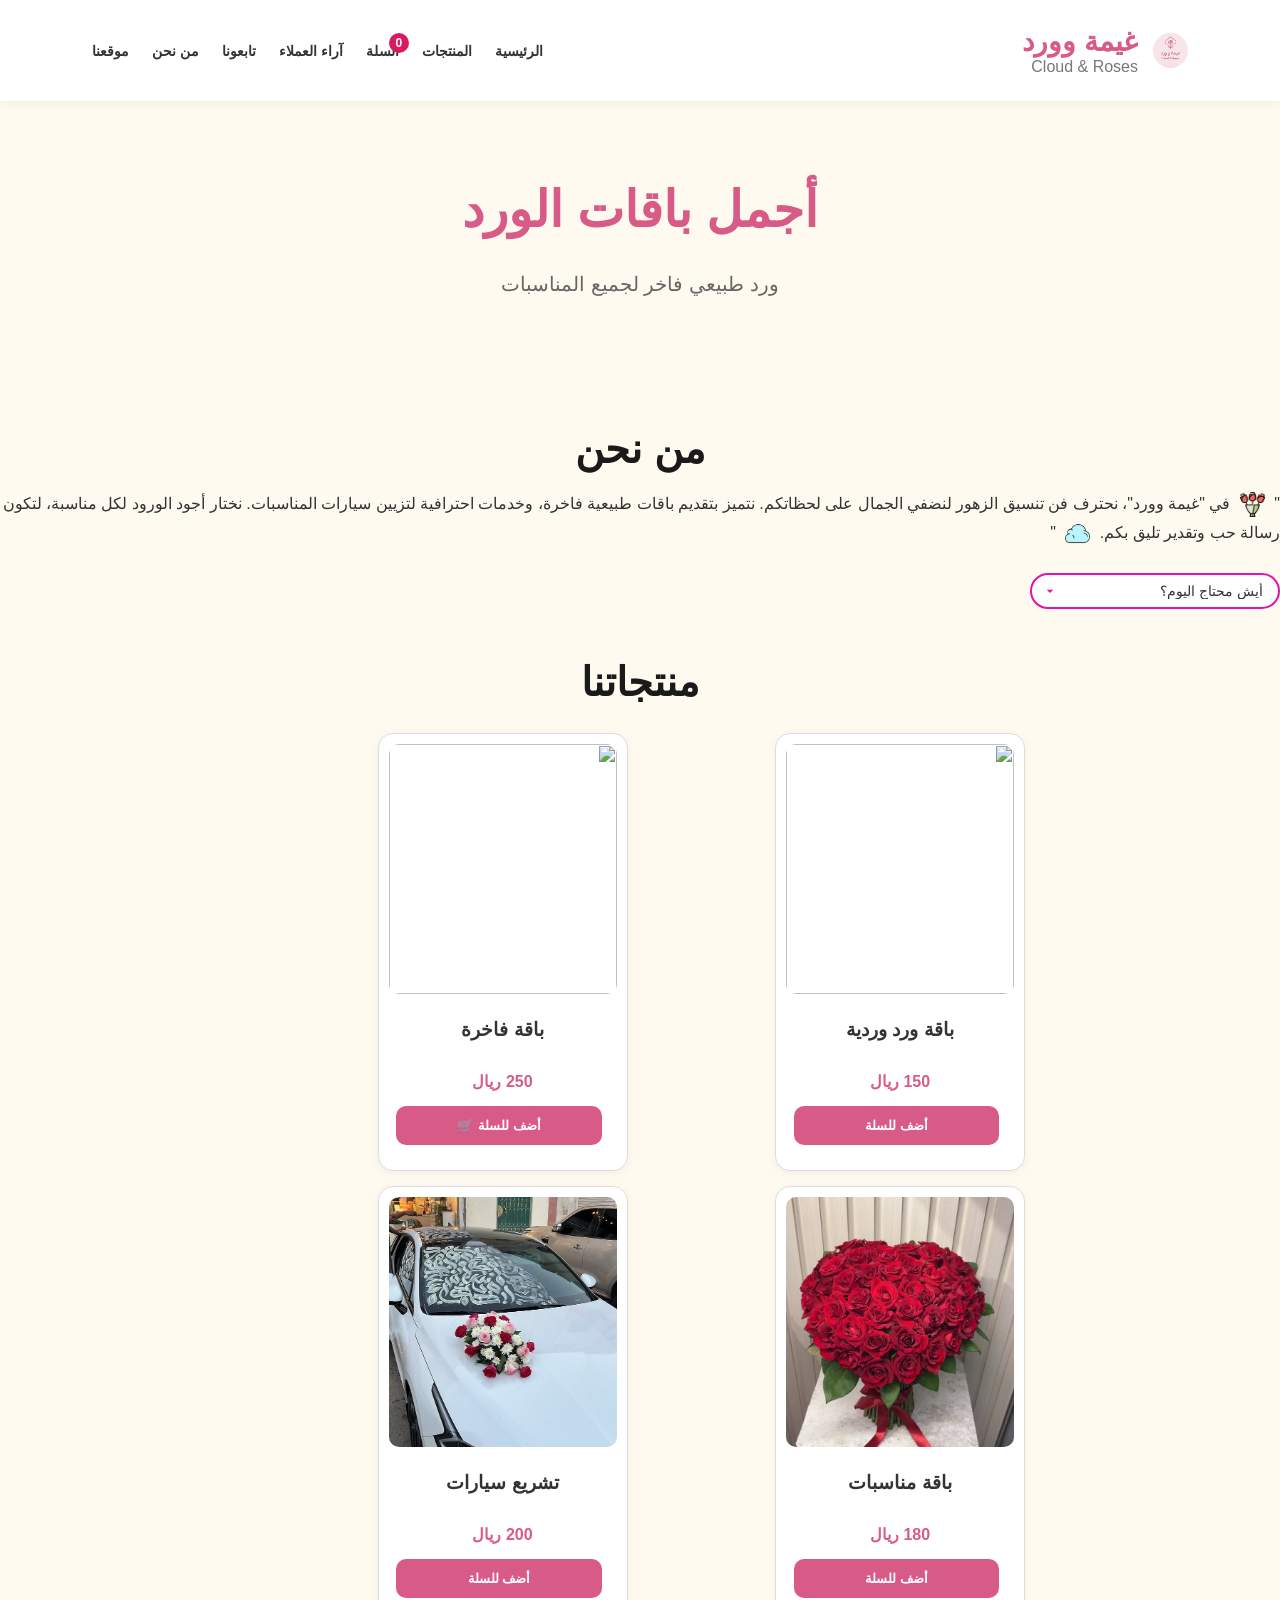
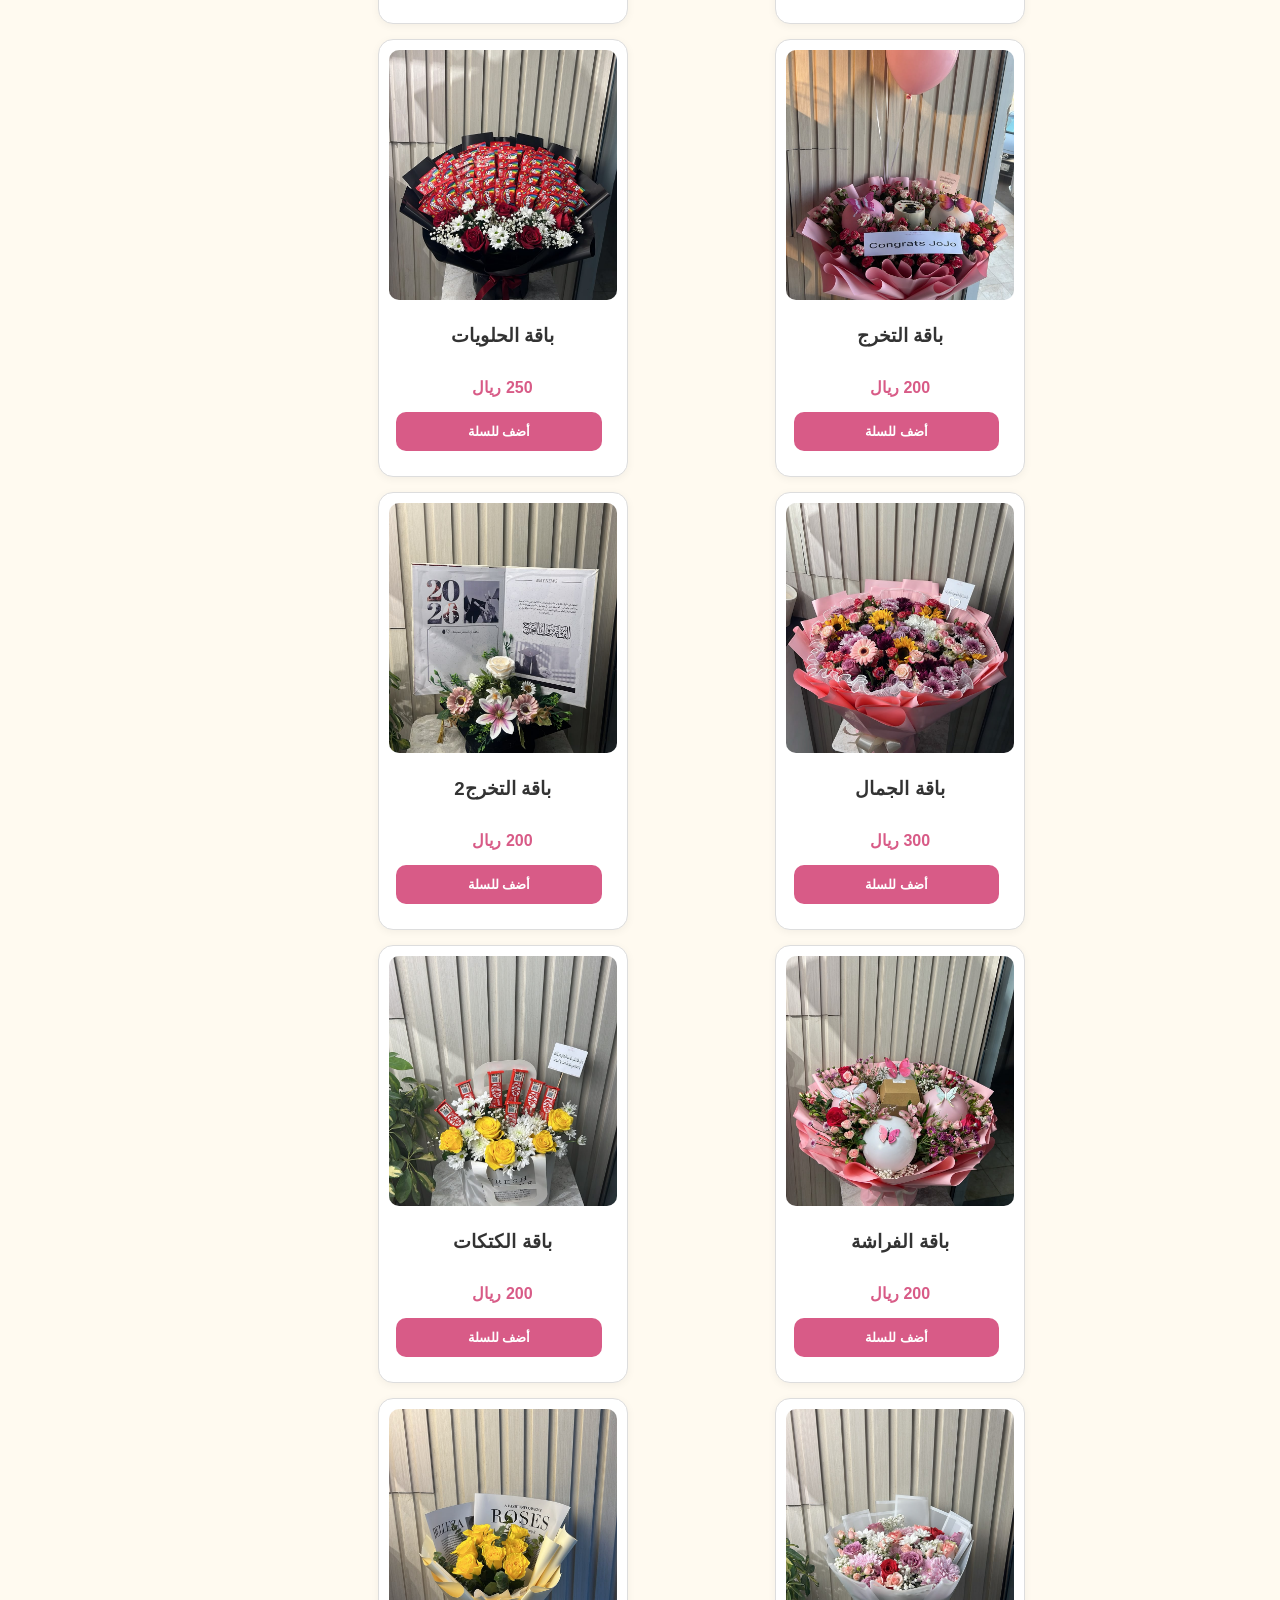
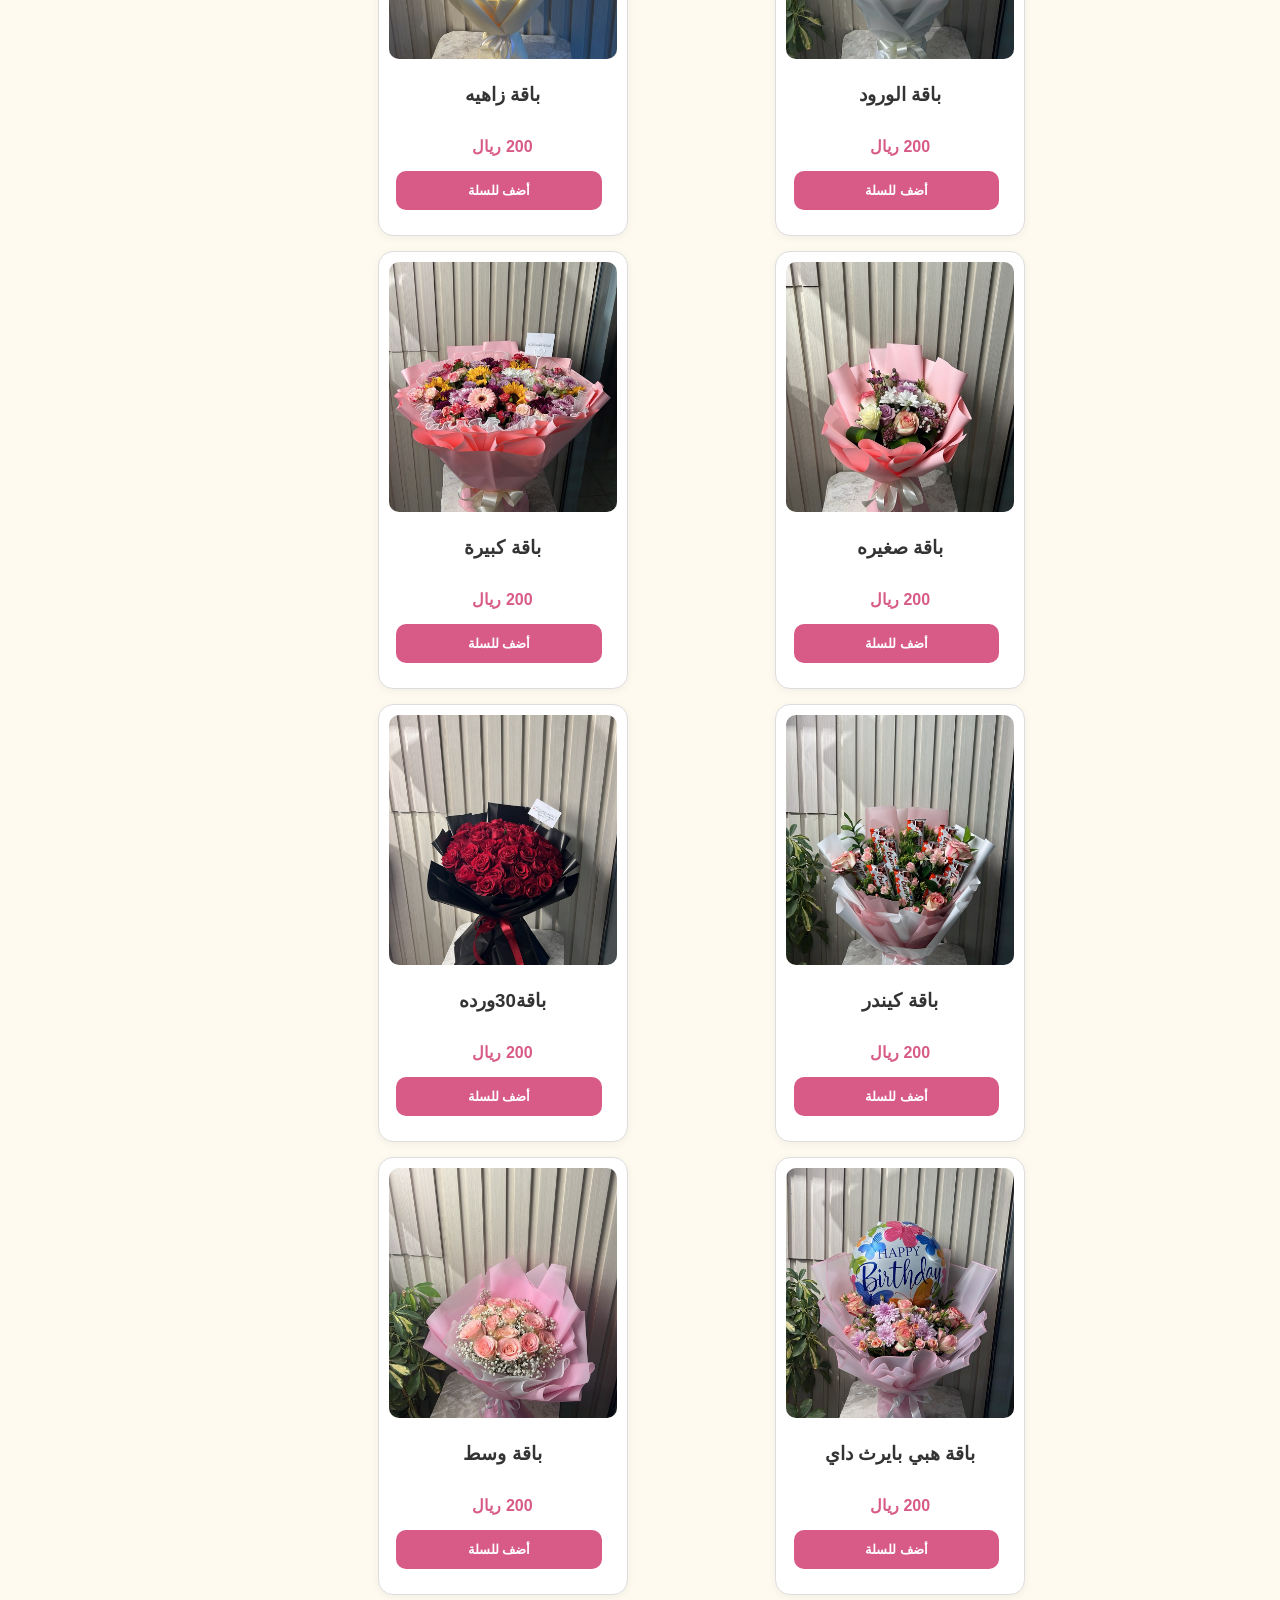
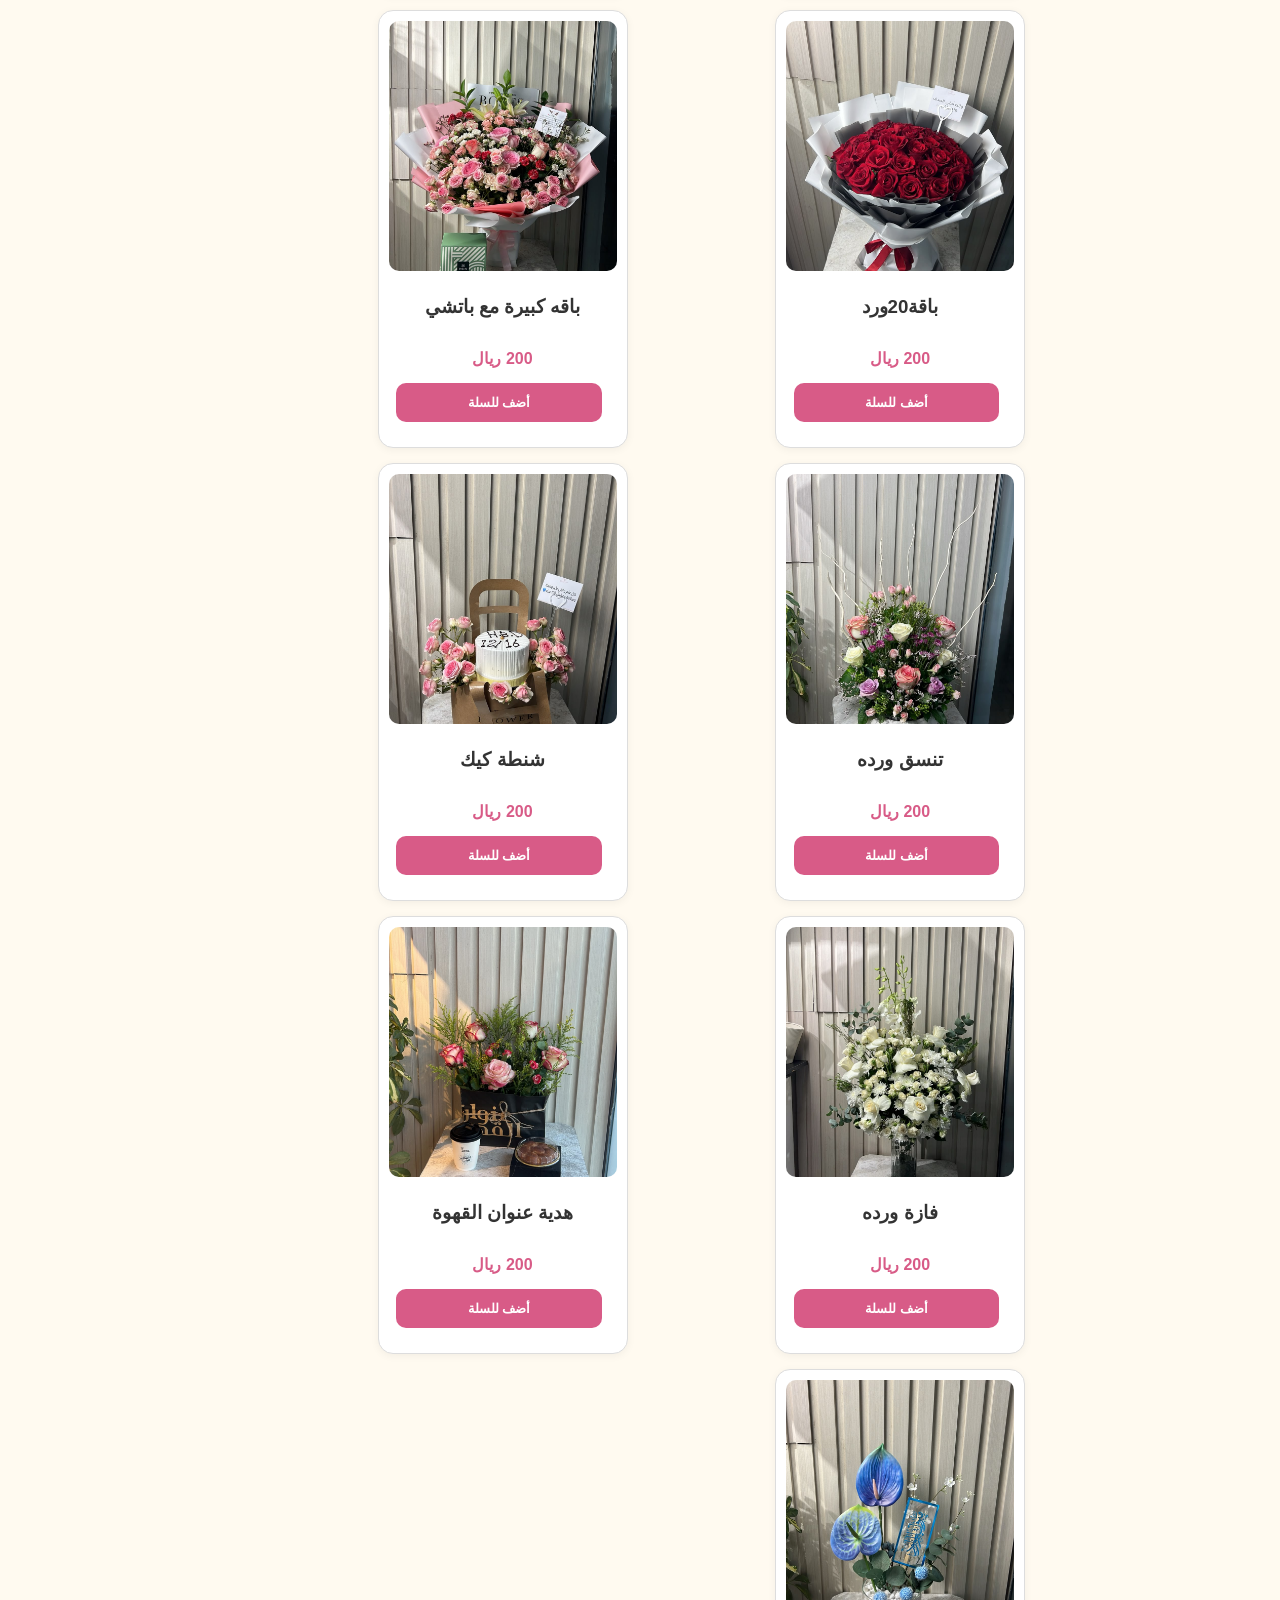
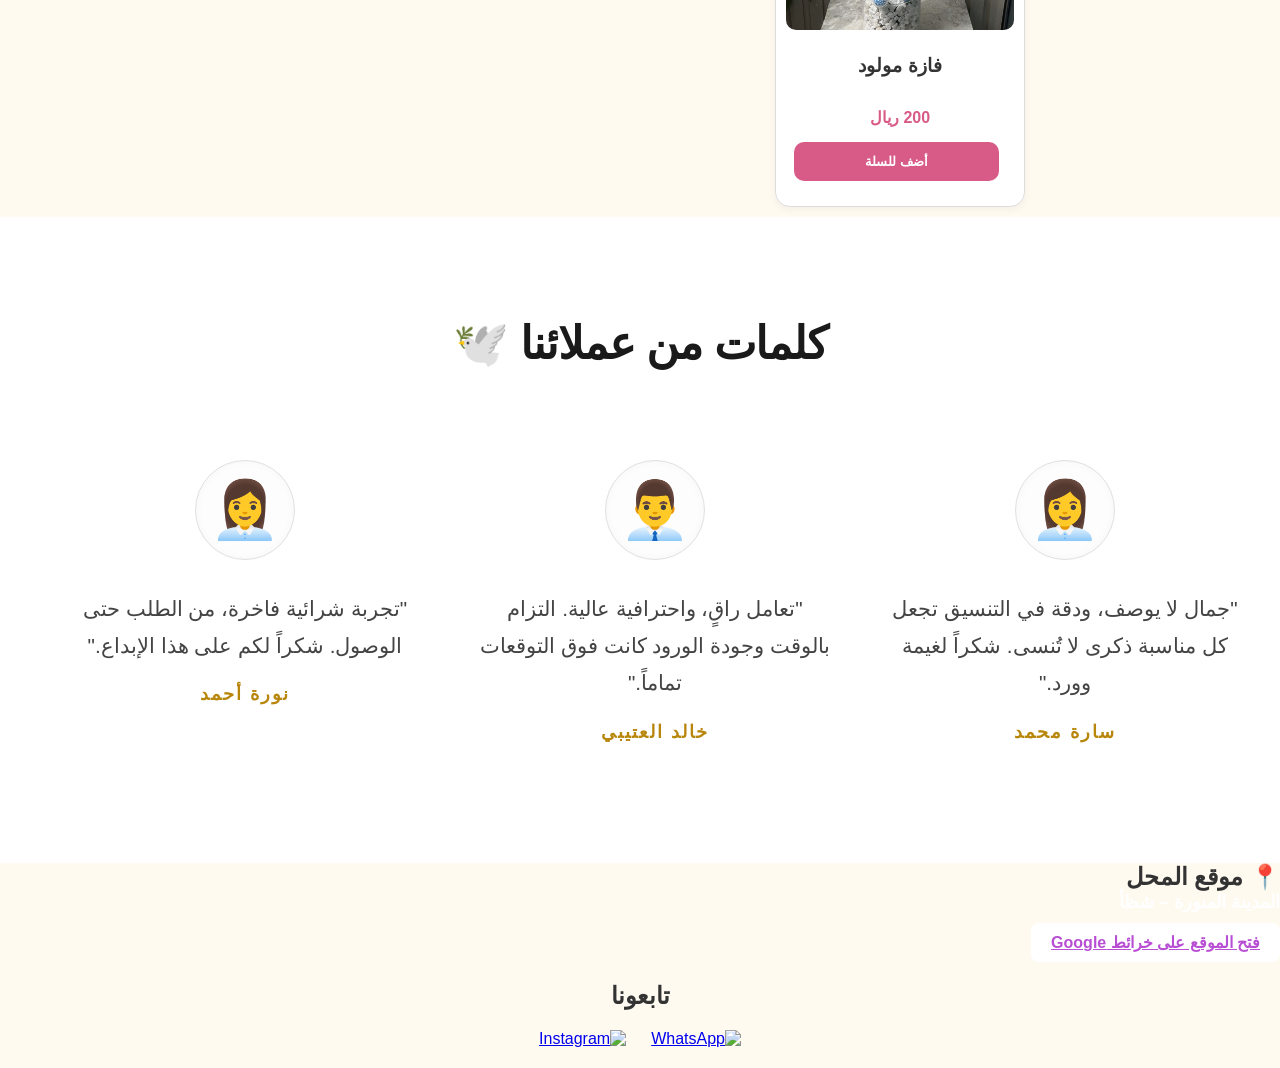
==== commit 796a822f: "add product images" ====
--- a/index.html
+++ b/index.html
@@ -616,4 +616,4 @@
 </div>
 </div>
 </body>
-</html>
+</html>
--- a/styles.css
+++ b/styles.css
@@ -475,3 +475,43 @@
     font-size: 13px;
     cursor: pointer;
 }
+
+/* تعديل حجم المستطيل ليصبح أصغر */
+.custom-select {
+    width: 100%;
+    max-width: 250px; /* قللنا العرض من 400px إلى 250px */
+    padding: 8px 15px; /* قللنا الحشوات لتصغير ارتفاعه */
+    font-size: 14px; /* صغرنا حجم الخط ليناسب الحجم الجديد */
+    border-radius: 25px; /* صغرنا نصف قطر الزاوية ليناسب الحجم الأصغر */
+    border: 2px solid #e313ac;
+    background-color: #ffffff;
+    color: #333;
+    appearance: none;
+    cursor: pointer;
+    outline: none;
+    
+    /* السهم المخصص */
+    background-image: url('data:image/svg+xml;utf8,<svg fill="%23e313ac" height="16" viewBox="0 0 24 24" width="16" xmlns="http://www.w3.org/2000/svg"><path d="M7 10l5 5 5-5z"/></svg>');
+    background-repeat: no-repeat;
+    background-position: left 10px center;
+}
+/* إضافة تأثير عند الضغط أو التمرير */
+.custom-select:hover {
+    border-color: #d1109a;
+    box-shadow: 0 4px 8px rgba(227, 19, 172, 0.2);
+}
+
+.custom-select:focus {
+    box-shadow: 0 0 8px rgba(227, 19, 172, 0.4);
+}
+/* هذا يضيف مسافة أسفل النص */
+.about-text {
+    margin-bottom: 25px; 
+}
+
+/* هذا يضيف مسافة أعلى القائمة المنسدلة */
+.custom-select {
+    margin-top: 25px;
+    display: block; /* يضمن نزولها في سطر مستقل */
+    width: 100%;    /* لجعلها متناسقة مع عرض الشاشة */
+}
